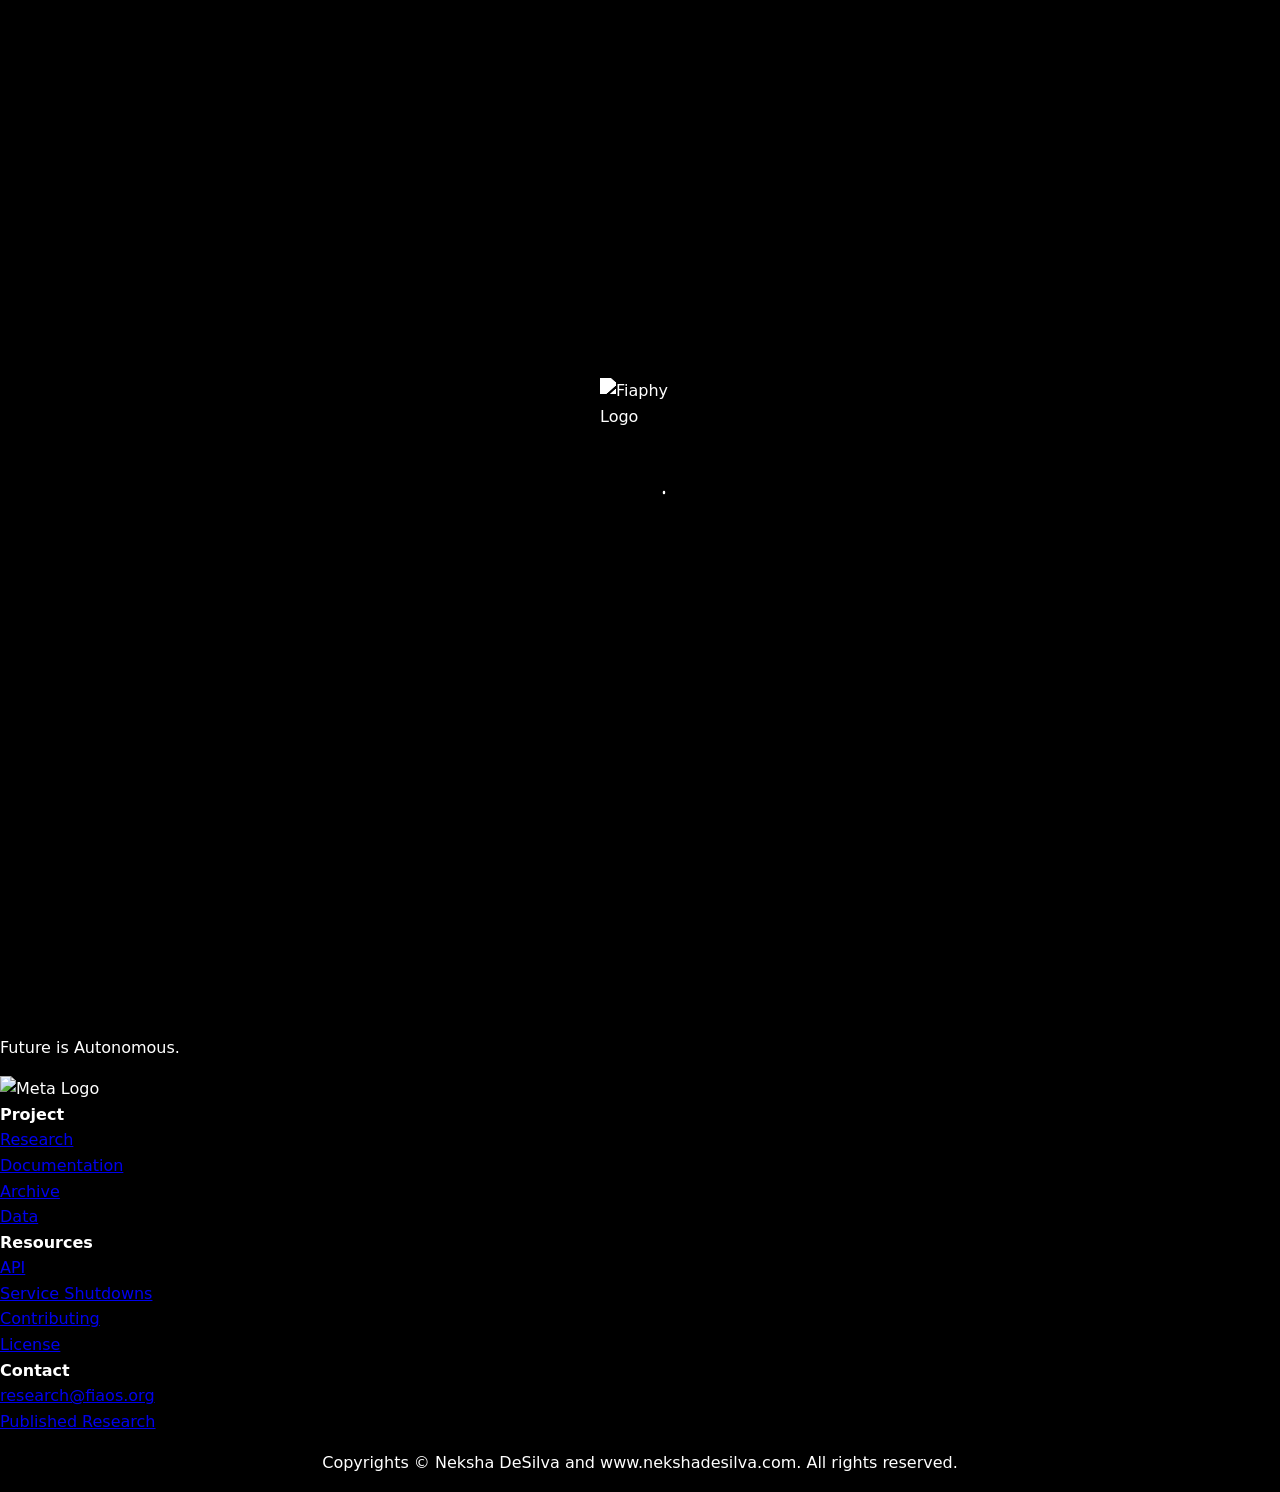
==== data/index.html @ 1c4a2bf8 "updated" ====
<!DOCTYPE html>
<html lang="en">
<head>
    <meta charset="UTF-8">
    <meta name="viewport" content="width=device-width, initial-scale=1.0">
    <title>Datasets - Fiaphy Environmental Monitoring Data</title>
    <meta name="description" content="High-quality environmental monitoring datasets from around the world. Real-time sensor data collection for scientific research and education.">
    <meta name="keywords" content="environmental data, sensor data, climate monitoring, scientific datasets, IoT data collection">
    <meta name="author" content="Neksha DeSilva">
    <link rel="preconnect" href="https://fonts.googleapis.com">
    <link rel="preconnect" href="https://fonts.gstatic.com" crossorigin>
    <link href="https://fonts.googleapis.com/css2?family=Inter:wght@300;400;500;600;700&display=swap" rel="stylesheet">
    <link rel="stylesheet" href="https://cdn.jsdelivr.net/npm/bootstrap-icons@1.11.1/font/bootstrap-icons.css">
    <link rel="stylesheet" href="https://fiaos.org/assets/styles/global.css">
    <link rel="icon" type="image/png" href="https://fiaos.org/assets/media/umbrella-logo-clean.png">
    <style>
        *, *::before, *::after { box-sizing: border-box; margin: 0; padding: 0; }
        html { font-size: 16px; }
        body { font-family: 'Inter', system-ui, -apple-system, sans-serif; background: #000000; color: #ffffff; line-height: 1.6; }
        
        /* Loading Screen */
        .loading-screen { position: fixed; top: 0; left: 0; width: 100%; height: 100vh; background: #000000; display: flex; flex-direction: column; align-items: center; justify-content: center; gap: 2rem; z-index: 9999; }
        .loading-logo { width: 80px; height: auto; filter: brightness(0) invert(1); }
        .spinner { position: relative; width: 60px; height: 60px; }
        .spinner:before { content: ""; display: block; padding-top: 100%; }
        .circular { animation: rotate 1s linear infinite; height: 100%; width: 100%; position: absolute; top: 0; bottom: 0; left: 0; right: 0; margin: auto; }
        .path { stroke: #ffffff; stroke-dasharray: 1, 200; stroke-dashoffset: 0; animation: dash 1.5s ease-in-out infinite; stroke-linecap: round; }
        @keyframes rotate { 100% { transform: rotate(360deg); } }
        @keyframes dash { 0% { stroke-dasharray: 1, 200; stroke-dashoffset: 0; } 50% { stroke-dasharray: 89, 200; stroke-dashoffset: -35px; } 100% { stroke-dasharray: 89, 200; stroke-dashoffset: -124px; } }
        
        /* Page Container */
        .page { min-height: 100vh; display: flex; flex-direction: column; }
        .page.hidden { display: none; }
        
        /* Main Content */
        .main-content { flex: 1; max-width: 1400px; width: 100%; margin: 0 auto; padding: 3rem 1.5rem; }
        .page-header { margin-bottom: 3rem; }
        .page-title { font-size: 2.5rem; font-weight: 300; margin-bottom: 0.5rem; letter-spacing: -0.03em; }
        .page-subtitle { font-size: 1rem; color: #888888; line-height: 1.6; }
        
        /* Statistics */
        .stats-grid { display: grid; grid-template-columns: repeat(auto-fit, minmax(160px, 1fr)); gap: 1rem; margin-bottom: 2rem; }
        .stat-card { background: #111111; padding: 1.5rem; border-radius: 8px; }
        .stat-label { font-size: 0.8rem; color: #888888; margin-bottom: 0.75rem; font-weight: 500; }
        .stat-value { font-size: 1.75rem; font-weight: 300; letter-spacing: -0.02em; }
        
        /* Filters */
        .filters { display: flex; flex-wrap: wrap; gap: 1rem; margin-bottom: 2rem; padding: 1.5rem; background: #111111; border-radius: 8px; }
        .filter-group { display: flex; flex-direction: column; gap: 0.5rem; flex: 1; min-width: 180px; }
        .filter-label { font-size: 0.85rem; font-weight: 500; color: #888888; }
        .filter-select, .filter-input { background: #000000; border: 1px solid #333333; color: #ffffff; padding: 0.75rem; border-radius: 6px; font-size: 0.875rem; font-family: 'Inter', sans-serif; }
        .filter-select:focus, .filter-input:focus { outline: none; border-color: #555555; }
        .filter-button { background: #ffffff; color: #000000; border: none; padding: 0.75rem 1.5rem; border-radius: 6px; font-weight: 600; cursor: pointer; }
        .filter-button:hover { background: #e0e0e0; }
        
        /* Location Groups */
        .location-groups { display: flex; flex-direction: column; gap: 1.5rem; }
        .location-group { background: #111111; border-radius: 8px; padding: 1.5rem; }
        .location-header { display: flex; align-items: center; justify-content: space-between; margin-bottom: 1.5rem; cursor: pointer; user-select: none; }
        .location-info { flex: 1; }
        .location-title { font-size: 1.1rem; font-weight: 500; display: flex; align-items: center; gap: 0.75rem; margin-bottom: 0.5rem; }
        .location-meta { display: flex; gap: 2rem; font-size: 0.875rem; color: #888888; flex-wrap: wrap; }
        .location-toggle { font-size: 1.25rem; transition: transform 0.3s; flex-shrink: 0; }
        .location-toggle.open { transform: rotate(180deg); }
        
        /* Data Table */
        .data-table-container { overflow: auto; display: none; max-height: 500px; }
        .data-table-container.open { display: block; }
        .data-table { width: 100%; border-collapse: collapse; font-size: 0.85rem; }
        .data-table th { text-align: left; padding: 0.75rem; background: #000000; color: #888888; font-weight: 500; border-bottom: 1px solid #222222; white-space: nowrap; }
        .data-table td { padding: 0.75rem; border-top: 1px solid #1a1a1a; }
        .data-table tr:hover { background: #0a0a0a; }
        .data-table td.highlight { color: #ffcc00; font-weight: 500; }
        
        /* Device Badge */
        .device-badge { display: inline-block; background: #222222; padding: 0.35rem 0.75rem; border-radius: 4px; cursor: help; font-size: 0.8rem; }
        
        /* Empty State */
        .empty-state { display: flex; flex-direction: column; align-items: center; justify-content: center; min-height: 300px; text-align: center; gap: 1rem; color: #888888; }
        .empty-state i { font-size: 3rem; }
        
        /* Footer Override */
        .site-footer { margin-top: auto; }
        
        @media (max-width: 768px) {
            .page-title { font-size: 2rem; }
            .stats-grid { grid-template-columns: repeat(2, 1fr); }
            .filters { flex-direction: column; }
            .location-meta { flex-direction: column; gap: 0.5rem; }
            .data-table { font-size: 0.75rem; }
            .data-table th, .data-table td { padding: 0.5rem; }
        }
    </style>
</head>
<body>
    <!-- Loading Screen -->
    <div id="loadingScreen" class="loading-screen">
        <img src="https://fiaos.org/assets/media/umbrella-logo-clean.png" alt="Fiaphy Logo" class="loading-logo">
        <div class="spinner">
            <svg class="circular" viewBox="25 25 50 50">
                <circle class="path" cx="50" cy="50" r="20" fill="none" stroke-width="2" stroke-miterlimit="10"/>
            </svg>
        </div>
    </div>

    <!-- Main Page -->
    <div id="page" class="page hidden">
        <!-- Header -->
        <header class="site-header">
            <div class="header-container">
                <div class="header-brand">
                    <img src="https://fiaos.org/assets/media/umbrella-logo-clean.png" alt="Logo" class="brand-logo">
                    <div class="brand-text">
                        <h1 class="brand-title">Cloud Connections</h1>
                        <p class="brand-subtitle">Developers</p>
                    </div>
                </div>
                <nav class="main-nav">
                    <a href="/" class="nav-link">Cloud Home</a>
                    <a href="/fiaphy/" class="nav-link">Dashboard</a>
                    <a href="/data/" class="nav-link active">Datasets</a>
                    <a href="https://fiaos.org/" class="nav-link">FiaOS.org</a>
                </nav>
                <button id="mobileMenuBtn" class="mobile-menu-btn" aria-label="Menu">
                    <i class="bi bi-list"></i>
                </button>
            </div>
        </header>

        <!-- Main Content -->
        <main class="main-content">
            <!-- Page Header -->
            <div class="page-header">
                <h2 class="page-title">Datasets</h2>
                <p class="page-subtitle">High-quality data sets from all around the earth. Made in small homes, small rooms, or even small bottles. To massive industries using this technology to make environmental monitoring more accessible for everyone.</p>
            </div>

            <!-- Statistics -->
            <div class="stats-grid">
                <div class="stat-card">
                    <div class="stat-label">Total Records</div>
                    <div class="stat-value" id="totalRecords">--</div>
                </div>
                <div class="stat-card">
                    <div class="stat-label">Unique Locations</div>
                    <div class="stat-value" id="uniqueLocations">--</div>
                </div>
                <div class="stat-card">
                    <div class="stat-label">Countries</div>
                    <div class="stat-value" id="uniqueCountries">--</div>
                </div>
                <div class="stat-card">
                    <div class="stat-label">Last Update</div>
                    <div class="stat-value" id="lastUpdate" style="font-size: 0.875rem;">--</div>
                </div>
                <div class="stat-card">
                    <div class="stat-label">First Data</div>
                    <div class="stat-value" id="firstData" style="font-size: 0.875rem;">--</div>
                </div>
            </div>

            <!-- Filters -->
            <div class="filters">
                <div class="filter-group">
                    <label class="filter-label">Country</label>
                    <select class="filter-select" id="filterCountry">
                        <option value="">All Countries</option>
                    </select>
                </div>
                <div class="filter-group">
                    <label class="filter-label">Date From</label>
                    <input type="date" class="filter-input" id="filterDateFrom">
                </div>
                <div class="filter-group">
                    <label class="filter-label">Date To</label>
                    <input type="date" class="filter-input" id="filterDateTo">
                </div>
                <div class="filter-group" style="justify-content: flex-end;">
                    <button class="filter-button" id="applyFilters">Apply Filters</button>
                </div>
            </div>

            <!-- Location Groups -->
            <div id="locationGroups" class="location-groups">
                <!-- Dynamically populated -->
            </div>

            <!-- Empty State -->
            <div id="emptyState" class="empty-state hidden">
                <i class="bi bi-database"></i>
                <h3>No Data Available</h3>
                <p>Environmental monitoring data will appear here once devices start uploading</p>
            </div>
        </main>

        <!-- Footer -->
        <footer class="site-footer">
            <div class="footer-container">
                <div class="footer-section">
                    <br>
                    <span style="font-weight: 400;">Future is Autonomous.</span>
                    <div class="footer-logo" style="margin-top: 1rem;">
                        <img src="https://fiaos.org/assets/media/logo-satur.png" alt="Meta Logo">
                    </div>
                </div>
                <div class="footer-section">
                    <h4>Project</h4>
                    <ul>
                        <li><a href="https://fiaos.org/research/">Research</a></li>
                        <li><a href="https://fiaos.org/docs/">Documentation</a></li>
                        <li><a href="https://fiaos.org/archive">Archive</a></li>
                        <li><a href="https://fiaos.org/data">Data</a></li>
                    </ul>
                </div>
                <div class="footer-section">
                    <h4>Resources</h4>
                    <ul>
                        <li><a href="https://fiaos.org/api/">API</a></li>
                        <li><a href="https://fiaos.org/docs/development-updates-and-networks/">Service Shutdowns</a></li>
                        <li><a href="https://fiaos.org/docs/contributing.html">Contributing</a></li>
                        <li><a href="https://fiaos.org/docs/license">License</a></li>
                    </ul>
                </div>
                <div class="footer-section">
                    <h4>Contact</h4>
                    <ul>
                        <li><a href="mailto:research@fiaos.org">research@fiaos.org</a></li>
                        <li><a href="https://nekshadesilva.com/docs">Published Research</a></li>
                    </ul>
                </div>
            </div>
            <div class="footer-bottom" style="text-align: center; padding: 1rem;">
                <p>Copyrights © Neksha DeSilva and www.nekshadesilva.com. All rights reserved.</p>
            </div>
        </footer>
    </div>

    <script>
        // ==========================================
        // SUPABASE CONFIGURATION
        // ==========================================
   
        // ==========================================
        // GENERATE DEVICE NAME FROM IP
        // ==========================================
        function getDeviceName(ipAddress) {
            if (!ipAddress) return 'Unknown';
            
            if (!deviceNames[ipAddress]) {
                const deviceNumber = Object.keys(deviceNames).length + 1;
                const letters = 'ABCDEFGHIJKLMNOPQRSTUVWXYZ';
                deviceNames[ipAddress] = letters[deviceNumber - 1];
            }
            
            return deviceNames[ipAddress];
        }

        // ==========================================
        // FORMAT TIME AGO
        // ==========================================
        function timeAgo(timestamp) {
            const date = new Date(timestamp);
            const now = new Date();
            const seconds = Math.floor((now - date) / 1000);
            
            if (seconds < 60) return 'just now';
            if (seconds < 3600) return Math.floor(seconds / 60) + ' min ago';
            if (seconds < 86400) return Math.floor(seconds / 3600) + ' hrs ago';
            if (seconds < 2592000) return Math.floor(seconds / 86400) + ' days ago';
            if (seconds < 31536000) return Math.floor(seconds / 2592000) + ' months ago';
            return Math.floor(seconds / 31536000) + ' years ago';
        }

        // ==========================================
        // FETCH ALL HISTORICAL DATA
        // ==========================================
        async function fetchHistoricalData() {
            try {
                const response = await fetch(
                    `${SUPABASE_URL}/rest/v1/${TABLE_NAME}?order=timestamp.desc&limit=10000`,
                    {
                        headers: {
                            'apikey': SUPABASE_KEY,
                            'Authorization': `Bearer ${SUPABASE_KEY}`,
                            'Content-Type': 'application/json'
                        }
                    }
                );

                if (!response.ok) throw new Error('Failed to fetch data');

                const data = await response.json();
                console.log(`Loaded ${data.length} historical records`);
                return data;

            } catch (error) {
                console.error('Error fetching data:', error);
                return [];
            }
        }

        // ==========================================
        // GROUP DATA BY GPS + COUNTRY
        // ==========================================
        function groupDataByLocation(data) {
            const groups = {};

            data.forEach(record => {
                let key;
                if (record.gps_latitude && record.gps_longitude) {
                    const lat = record.gps_latitude.toFixed(4);
                    const lng = record.gps_longitude.toFixed(4);
                    const country = record.country || 'Unknown';
                    key = `${lat},${lng}|${country}`;
                } else {
                    const country = record.country || 'Unknown';
                    key = `Unknown|${country}`;
                }

                if (!groups[key]) {
                    groups[key] = {
                        latitude: record.gps_latitude,
                        longitude: record.gps_longitude,
                        country: record.country || 'Unknown',
                        records: []
                    };
                }

                groups[key].records.push(record);
            });

            return groups;
        }

        // ==========================================
        // UPDATE STATISTICS
        // ==========================================
        function updateStatistics(data) {
            const totalRecords = data.length;
            const locations = new Set(data.map(r => `${r.gps_latitude},${r.gps_longitude}`).filter(l => l !== 'null,null'));
            const countries = new Set(data.map(r => r.country).filter(c => c));

            document.getElementById('totalRecords').textContent = totalRecords.toLocaleString();
            document.getElementById('uniqueLocations').textContent = locations.size || '0';
            document.getElementById('uniqueCountries').textContent = countries.size || '0';

            if (data.length > 0) {
                const sorted = [...data].sort((a, b) => new Date(b.timestamp) - new Date(a.timestamp));
                
                const newestTimestamp = sorted[0].timestamp;
                const oldestTimestamp = sorted[sorted.length - 1].timestamp;
                
                document.getElementById('lastUpdate').textContent = timeAgo(newestTimestamp);
                document.getElementById('firstData').textContent = 'From ' + timeAgo(oldestTimestamp);
            }
        }

        // ==========================================
        // POPULATE COUNTRY FILTER
        // ==========================================
        function populateCountryFilter(data) {
            const countries = [...new Set(data.map(r => r.country).filter(c => c))].sort();
            const select = document.getElementById('filterCountry');
            
            countries.forEach(country => {
                const option = document.createElement('option');
                option.value = country;
                option.textContent = country;
                select.appendChild(option);
            });
        }

        // ==========================================
        // RENDER LOCATION GROUPS
        // ==========================================
        function renderLocationGroups(groups) {
            const container = document.getElementById('locationGroups');
            const emptyState = document.getElementById('emptyState');
            container.innerHTML = '';

            const groupKeys = Object.keys(groups);

            if (groupKeys.length === 0) {
                emptyState.classList.remove('hidden');
                return;
            }

            emptyState.classList.add('hidden');

            groupKeys.forEach((key) => {
                const group = groups[key];
                const groupDiv = document.createElement('div');
                groupDiv.className = 'location-group';

                const header = document.createElement('div');
                header.className = 'location-header';
                
                const infoDiv = document.createElement('div');
                infoDiv.className = 'location-info';
                
                const titleSpan = document.createElement('div');
                titleSpan.className = 'location-title';
                titleSpan.innerHTML = `<i class="bi bi-geo-alt"></i> ${group.country}`;
                
                const metaSpan = document.createElement('div');
                metaSpan.className = 'location-meta';
                metaSpan.innerHTML = `
                    <span>${group.records.length} records</span>
                    <span>Latest: ${timeAgo(group.records[0].timestamp)}</span>
                `;
                
                infoDiv.appendChild(titleSpan);
                infoDiv.appendChild(metaSpan);

                const toggleDiv = document.createElement('div');
                toggleDiv.className = 'location-toggle';
                toggleDiv.textContent = '▼';

                header.appendChild(infoDiv);
                header.appendChild(toggleDiv);

                const tableContainer = document.createElement('div');
                tableContainer.className = 'data-table-container';
                
                const table = document.createElement('table');
                table.className = 'data-table';
                
                const thead = document.createElement('thead');
                thead.innerHTML = `
                    <tr>
                        <th>Timestamp</th>
                        <th>Temp (°C)</th>
                        <th>Humidity (%)</th>
                        <th>Pressure (hPa)</th>
                        <th class="highlight">Solar (W/m²)</th>
                        <th class="highlight">Heat Flux (W/m²)</th>
                        <th>ΔT (°C)</th>
                        <th>Device</th>
                    </tr>
                `;
                table.appendChild(thead);
                
                const tbody = document.createElement('tbody');
                group.records.slice(0, 50).forEach(record => {
                    const row = document.createElement('tr');
                    const deviceName = getDeviceName(record.ip_address);
                    const timestamp = new Date(record.timestamp).toLocaleString('en-US', { month: '2-digit', day: '2-digit', year: '2-digit', hour: '2-digit', minute: '2-digit', second: '2-digit', hour12: false });
                    row.innerHTML = `
                        <td>${timestamp}</td>
                        <td>${record.temperature.toFixed(1)}</td>
                        <td>${record.humidity.toFixed(0)}</td>
                        <td>${record.air_pressure.toFixed(1)}</td>
                        <td class="highlight">${record.solar_radiation.toFixed(0)}</td>
                        <td class="highlight">${record.heat_flux.toFixed(1)}</td>
                        <td>${record.delta_temperature.toFixed(2)}</td>
                        <td><span class="device-badge" title="IP: ${record.ip_address || 'N/A'}">Device ${deviceName}</span></td>
                    `;
                    tbody.appendChild(row);
                });
                table.appendChild(tbody);
                tableContainer.appendChild(table);
                
                if (group.records.length > 50) {
                    const moreInfo = document.createElement('p');
                    moreInfo.style.textAlign = 'center';
                    moreInfo.style.padding = '1rem';
                    moreInfo.style.color = '#888';
                    moreInfo.style.fontSize = '0.875rem';
                    moreInfo.textContent = `Showing 50 of ${group.records.length} records`;
                    tableContainer.appendChild(moreInfo);
                }

                header.addEventListener('click', () => {
                    tableContainer.classList.toggle('open');
                    toggleDiv.classList.toggle('open');
                });

                groupDiv.appendChild(header);
                groupDiv.appendChild(tableContainer);
                container.appendChild(groupDiv);
            });
        }

        // ==========================================
        // APPLY FILTERS
        // ==========================================
        function applyFilters() {
            const country = document.getElementById('filterCountry').value;
            const dateFrom = document.getElementById('filterDateFrom').value;
            const dateTo = document.getElementById('filterDateTo').value;

            filteredData = allData.filter(record => {
                if (country && record.country !== country) return false;
                
                if (dateFrom) {
                    const recordDate = new Date(record.timestamp);
                    const filterDate = new Date(dateFrom);
                    if (recordDate < filterDate) return false;
                }
                
                if (dateTo) {
                    const recordDate = new Date(record.timestamp);
                    const filterDate = new Date(dateTo);
                    filterDate.setHours(23, 59, 59, 999);
                    if (recordDate > filterDate) return false;
                }
                
                return true;
            });

            groupedData = groupDataByLocation(filteredData);
            updateStatistics(filteredData);
            renderLocationGroups(groupedData);
        }

        // ==========================================
        // INITIALIZATION
        // ==========================================
        async function init() {
            console.log('Initializing datasets page...');

            allData = await fetchHistoricalData();
            filteredData = allData;

            groupedData = groupDataByLocation(filteredData);
            updateStatistics(filteredData);
            populateCountryFilter(allData);
            renderLocationGroups(groupedData);

            document.getElementById('loadingScreen').style.display = 'none';
            document.getElementById('page').classList.remove('hidden');

            console.log('Datasets page loaded');
        }

        document.getElementById('applyFilters').addEventListener('click', applyFilters);

        if (document.readyState === 'loading') {
            document.addEventListener('DOMContentLoaded', init);
        } else {
            init();
        }
    </script>
</body>
</html>

    <link rel="preconnect" href="https://fonts.googleapis.com">
    <link rel="preconnect" href="https://fonts.gstatic.com" crossorigin>
    <link href="https://fonts.googleapis.com/css2?family=Inter:wght@300;400;500;600;700&display=swap" rel="stylesheet">
    <link rel="stylesheet" href="https://cdn.jsdelivr.net/npm/bootstrap-icons@1.11.1/font/bootstrap-icons.css">
    <link rel="icon" type="image/png" href="https://fiaos.org/assets/media/umbrella-logo-clean.png">
    <style>
        *, *::before, *::after { box-sizing: border-box; margin: 0; padding: 0; }
        html { font-size: 16px; }
        body { font-family:system-ui, -apple-system, BlinkMacSystemFont, 'Segoe UI', Roboto, Oxygen, Ubuntu, Cantarell, 'Open Sans', 'Helvetica Neue', sans-serif; background: #000000; color: #ffffff; line-height: 1.6; }
        
        /* Loading Screen */
        .loading-screen { position: fixed; top: 0; left: 0; width: 100%; height: 100vh; background: #000000; display: flex; flex-direction: column; align-items: center; justify-content: center; gap: 2rem; z-index: 9999; }
        .loading-logo { width: 80px; height: auto; filter: brightness(0) invert(1); }
        .spinner { position: relative; width: 60px; height: 60px; }
        .spinner:before { content: ""; display: block; padding-top: 100%; }
        .circular { animation: rotate 1s linear infinite; height: 100%; width: 100%; position: absolute; top: 0; bottom: 0; left: 0; right: 0; margin: auto; }
        .path { stroke: #ffffff; stroke-dasharray: 1, 200; stroke-dashoffset: 0; animation: dash 1.5s ease-in-out infinite; stroke-linecap: round; }
        @keyframes rotate { 100% { transform: rotate(360deg); } }
        @keyframes dash { 0% { stroke-dasharray: 1, 200; stroke-dashoffset: 0; } 50% { stroke-dasharray: 89, 200; stroke-dashoffset: -35px; } 100% { stroke-dasharray: 89, 200; stroke-dashoffset: -124px; } }
        
        /* Page Container */
        .page { min-height: 100vh; display: flex; flex-direction: column; opacity: 1; transition: opacity 0.3s ease; }
        .page.hidden { display: none; }
        
        /* Header */
        .header { background: #000000; padding: 1rem 0; border-bottom: 1px solid #111111; }
        .header-content { max-width: 1400px; margin: 0 auto; padding: 0 1.5rem; display: flex; align-items: center; justify-content: space-between; }
        .header-brand { display: flex; align-items: center; gap: 0.75rem; }
        .brand-logo { width: 5rem; height: auto; filter: brightness(0) invert(1); }
        .brand-title { font-size: 1.25rem; font-weight: 600; letter-spacing: -0.02em; }
        .nav-back { display: flex; align-items: center; gap: 0.5rem; padding: 0.5rem 1rem; background: #111111; border-radius: 8px; color: #ffffff; text-decoration: none; font-size: 0.875rem; transition: background 0.2s; }
        .nav-back:hover { background: #1a1a1a; }
        
        /* Main Content */
        .main-content { flex: 1; max-width: 1400px; width: 100%; margin: 0 auto; padding: 3rem 1.5rem; }
        .page-header { margin-bottom: 3rem; }
        .page-title { font-size: 2.5rem; font-weight: 300; margin-bottom: 0.5rem; letter-spacing: -0.03em; }
        .page-subtitle { font-size: 1rem; color: #888888; }
        
        /* Filters */
        .filters { display: flex; flex-wrap: wrap; gap: 1rem; margin-bottom: 2rem; padding: 1.5rem; background: #111111; border-radius: 12px; }
        .filter-group { display: flex; flex-direction: column; gap: 0.5rem; flex: 1; min-width: 200px; }
        .filter-label { font-size: 0.875rem; font-weight: 500; color: #888888; }
        .filter-select, .filter-input { background: #000000; border: 1px solid #333333; color: #ffffff; padding: 0.75rem; border-radius: 8px; font-size: 0.875rem; font-family: 'Inter', sans-serif; }
        .filter-select:focus, .filter-input:focus { outline: none; border-color: #555555; }
        .filter-button { background: #ffffff; color: #000000; border: none; padding: 0.75rem 1.5rem; border-radius: 8px; font-weight: 600; cursor: pointer; transition: background 0.2s; }
        .filter-button:hover { background: #e0e0e0; }
        
        /* Stats Cards */
        .stats-grid { display: grid; grid-template-columns: repeat(auto-fit, minmax(200px, 1fr)); gap: 1rem; margin-bottom: 3rem; }
        .stat-card { background: #111111; padding: 1.5rem; border-radius: 12px; }
        .stat-label { font-size: 0.875rem; color: #888888; margin-bottom: 0.5rem; }
        .stat-value { font-size: 2rem; font-weight: 300; letter-spacing: -0.02em; }
        
        /* Location Groups */
        .location-groups { display: flex; flex-direction: column; gap: 2rem; }
        .location-group { background: #111111; border-radius: 12px; padding: 1.5rem; }
        .location-header { display: flex; align-items: center; justify-content: space-between; margin-bottom: 1.5rem; cursor: pointer; }
        .location-title { font-size: 1.25rem; font-weight: 600; }
        .location-meta { display: flex; gap: 1rem; font-size: 0.875rem; color: #888888; }
        .location-toggle { font-size: 1.5rem; transition: transform 0.3s; }
        .location-toggle.open { transform: rotate(180deg); }
        
        /* Data Table */
        .data-table-container { overflow-x: auto; display: none; }
        .data-table-container.open { display: block; }
        .data-table { width: 100%; border-collapse: collapse; }
        .data-table th { text-align: left; padding: 0.75rem; background: #000000; color: #888888; font-size: 0.875rem; font-weight: 500; }
        .data-table td { padding: 0.75rem; border-top: 1px solid #1a1a1a; font-size: 0.875rem; }
        .data-table tr:hover { background: #0a0a0a; }
        
        /* Empty State */
        .empty-state { display: flex; flex-direction: column; align-items: center; justify-content: center; min-height: 300px; text-align: center; gap: 1rem; color: #888888; }
        .empty-state i { font-size: 3rem; }
        
        /* Footer */
        .footer { background: #000000; padding: 2rem 0; margin-top: auto; border-top: 1px solid #111111; }
        .footer-content { max-width: 1400px; margin: 0 auto; padding: 0 1.5rem; text-align: center; }
        .footer-text { font-size: 0.875rem; color: #666666; }
        
        @media (max-width: 768px) {
            .page-title { font-size: 2rem; }
            .stats-grid { grid-template-columns: 1fr; }
            .filters { flex-direction: column; }
        }
    </style>
</head>
<body>
    <!-- Loading Screen -->
    <div id="loadingScreen" class="loading-screen">
        <img src="https://fiaos.org/assets/media/umbrella-logo-clean.png" alt="Fiaphy Logo" class="loading-logo">
        <div class="spinner">
            <svg class="circular" viewBox="25 25 50 50">
                <circle class="path" cx="50" cy="50" r="20" fill="none" stroke-width="2" stroke-miterlimit="10"/>
            </svg>
        </div>
    </div>

    <!-- Main Page -->
    <div id="page" class="page hidden">
        <!-- Header -->
        <header class="header">
            <div class="header-content">
                <div class="header-brand">
                    <img src="https://fiaos.org/assets/media/umbrella-logo-clean.png" alt="Logo" class="brand-logo">
                    <h1 class="brand-title">Datasets</h1>
                </div>
                <a href="../fiaphy/" class="nav-back">
                    <i class="bi bi-arrow-left"></i>
                    Back to Dashboard
                </a>
            </div>
        </header>

        <!-- Main Content -->
        <main class="main-content">
            <!-- Page Header -->
            <div class="page-header">
                <h2 class="page-title">Datasets</h2>
                <p class="page-subtitle">Real-time sensor data from connected IoT devices. Ready for AI training, big data analytics, and machine learning applications.</p>
            </div>

            <!-- Statistics -->
            <div class="stats-grid">
                <div class="stat-card">
                    <div class="stat-label">Total Records</div>
                    <div class="stat-value" id="totalRecords">--</div>
                </div>
                <div class="stat-card">
                    <div class="stat-label">Unique Locations</div>
                    <div class="stat-value" id="uniqueLocations">--</div>
                </div>
                <div class="stat-card">
                    <div class="stat-label">Countries</div>
                    <div class="stat-value" id="uniqueCountries">--</div>
                </div>
                <div class="stat-card">
                    <div class="stat-label">Date Range</div>
                    <div class="stat-value" id="dateRange" style="font-size: 0.875rem;">--</div>
                </div>
            </div>

            <!-- Filters -->
            <div class="filters">
                <div class="filter-group">
                    <label class="filter-label">Country</label>
                    <select class="filter-select" id="filterCountry">
                        <option value="">All Countries</option>
                    </select>
                </div>
                <div class="filter-group">
                    <label class="filter-label">Date From</label>
                    <input type="date" class="filter-input" id="filterDateFrom">
                </div>
                <div class="filter-group">
                    <label class="filter-label">Date To</label>
                    <input type="date" class="filter-input" id="filterDateTo">
                </div>
                <div class="filter-group" style="justify-content: flex-end;">
                    <button class="filter-button" id="applyFilters">Apply Filters</button>
                </div>
            </div>

            <!-- Location Groups -->
            <div id="locationGroups" class="location-groups">
                <!-- Dynamically populated -->
            </div>

            <!-- Empty State -->
            <div id="emptyState" class="empty-state hidden">
                <i class="bi bi-database"></i>
                <h3>No Data Available</h3>
                <p>Historical data will appear here once devices start uploading</p>
            </div>
        </main>

        <!-- Footer -->
        <footer class="footer">
            <div class="footer-content">
                <p class="footer-text">Copyrights © Neksha DeSilva and www.nekshadesilva.com. All rights reserved.</p>
            </div>
        </footer>
    </div>

    <script>
        // ==========================================
        // SUPABASE CONFIGURATION
        // ==========================================
        const SUPABASE_URL = 'https://uopikbgoyrmtknbomvgo.supabase.co';
        const SUPABASE_KEY = 'eyJhbGciOiJIUzI1NiIsInR5cCI6IkpXVCJ9.eyJpc3MiOiJzdXBhYmFzZSIsInJlZiI6InVvcGlrYmdveXJtdGtuYm9tdmdvIiwicm9sZSI6ImFub24iLCJpYXQiOjE3NjUzNzY5NDAsImV4cCI6MjA4MDk1Mjk0MH0.k-UqQrCkAmyPqE_kNO0xLe564lm55hpDlFTPpTsYOr4';
        const TABLE_NAME = 'sensor_data';

        // ==========================================
        // STATE
        // ==========================================
        let allData = [];
        let filteredData = [];
        let groupedData = {};

        // ==========================================
        // FETCH ALL HISTORICAL DATA
        // ==========================================
        async function fetchHistoricalData() {
            try {
                const response = await fetch(
                    `${SUPABASE_URL}/rest/v1/${TABLE_NAME}?order=timestamp.desc&limit=10000`,
                    {
                        headers: {
                            'apikey': SUPABASE_KEY,
                            'Authorization': `Bearer ${SUPABASE_KEY}`,
                            'Content-Type': 'application/json'
                        }
                    }
                );

                if (!response.ok) throw new Error('Failed to fetch data');

                const data = await response.json();
                console.log(`Loaded ${data.length} historical records`);
                return data;

            } catch (error) {
                console.error('Error fetching data:', error);
                return [];
            }
        }

        // ==========================================
        // GROUP DATA BY GPS + COUNTRY
        // ==========================================
        function groupDataByLocation(data) {
            const groups = {};

            data.forEach(record => {
                // Create location key
                const lat = record.gps_latitude ? record.gps_latitude.toFixed(4) : 'unknown';
                const lng = record.gps_longitude ? record.gps_longitude.toFixed(4) : 'unknown';
                const country = record.country || 'Unknown';
                const key = `${lat},${lng}|${country}`;

                if (!groups[key]) {
                    groups[key] = {
                        latitude: record.gps_latitude,
                        longitude: record.gps_longitude,
                        country: country,
                        records: []
                    };
                }

                groups[key].records.push(record);
            });

            return groups;
        }

        // ==========================================
        // UPDATE STATISTICS
        // ==========================================
        function updateStatistics(data) {
            const totalRecords = data.length;
            const locations = new Set(data.map(r => `${r.gps_latitude},${r.gps_longitude}`));
            const countries = new Set(data.map(r => r.country).filter(c => c));

            document.getElementById('totalRecords').textContent = totalRecords.toLocaleString();
            document.getElementById('uniqueLocations').textContent = locations.size;
            document.getElementById('uniqueCountries').textContent = countries.size;

            if (data.length > 0) {
                const timestamps = data.map(r => new Date(r.timestamp));
                const oldest = new Date(Math.min(...timestamps));
                const newest = new Date(Math.max(...timestamps));
                document.getElementById('dateRange').textContent = 
                    `${oldest.toLocaleDateString()} - ${newest.toLocaleDateString()}`;
            }
        }

        // ==========================================
        // POPULATE COUNTRY FILTER
        // ==========================================
        function populateCountryFilter(data) {
            const countries = [...new Set(data.map(r => r.country).filter(c => c))].sort();
            const select = document.getElementById('filterCountry');
            
            countries.forEach(country => {
                const option = document.createElement('option');
                option.value = country;
                option.textContent = country;
                select.appendChild(option);
            });
        }

        // ==========================================
        // RENDER LOCATION GROUPS
        // ==========================================
        function renderLocationGroups(groups) {
            const container = document.getElementById('locationGroups');
            const emptyState = document.getElementById('emptyState');
            container.innerHTML = '';

            const groupKeys = Object.keys(groups);

            if (groupKeys.length === 0) {
                emptyState.classList.remove('hidden');
                return;
            }

            emptyState.classList.add('hidden');

            groupKeys.forEach((key, index) => {
                const group = groups[key];
                const groupDiv = document.createElement('div');
                groupDiv.className = 'location-group';

                const header = document.createElement('div');
                header.className = 'location-header';
                header.innerHTML = `
                    <div>
                        <div class="location-title">
                            <i class="bi bi-geo-alt"></i> 
                            ${group.country} ${group.latitude && group.longitude ? 
                                `(${group.latitude.toFixed(4)}, ${group.longitude.toFixed(4)})` : 
                                '(Unknown Location)'}
                        </div>
                        <div class="location-meta">
                            <span><i class="bi bi-graph-up"></i> ${group.records.length} records</span>
                            <span><i class="bi bi-clock"></i> Latest: ${new Date(group.records[0].timestamp).toLocaleString()}</span>
                        </div>
                    </div>
                    <div class="location-toggle">▼</div>
                `;

                const tableContainer = document.createElement('div');
                tableContainer.className = 'data-table-container';
                tableContainer.innerHTML = `
                    <table class="data-table">
                        <thead>
                            <tr>
                                <th>Timestamp</th>
                                <th>Temp (°C)</th>
                                <th>Humidity (%)</th>
                                <th>Pressure (hPa)</th>
                                <th>Solar (W/m²)</th>
                                <th>Heat Flux (W/m²)</th>
                                <th>ΔT (°C)</th>
                                <th>IP Address</th>
                            </tr>
                        </thead>
                        <tbody>
                            ${group.records.slice(0, 50).map(record => `
                                <tr>
                                    <td>${new Date(record.timestamp).toLocaleString()}</td>
                                    <td>${record.temperature.toFixed(1)}</td>
                                    <td>${record.humidity.toFixed(0)}</td>
                                    <td>${record.air_pressure.toFixed(1)}</td>
                                    <td>${record.solar_radiation.toFixed(0)}</td>
                                    <td>${record.heat_flux.toFixed(1)}</td>
                                    <td>${record.delta_temperature.toFixed(2)}</td>
                                    <td>${record.ip_address || 'N/A'}</td>
                                </tr>
                            `).join('')}
                        </tbody>
                    </table>
                    ${group.records.length > 50 ? `<p style="text-align:center;padding:1rem;color:#888;">Showing 50 of ${group.records.length} records</p>` : ''}
                `;

                header.addEventListener('click', () => {
                    const toggle = header.querySelector('.location-toggle');
                    tableContainer.classList.toggle('open');
                    toggle.classList.toggle('open');
                });

                groupDiv.appendChild(header);
                groupDiv.appendChild(tableContainer);
                container.appendChild(groupDiv);
            });
        }

        // ==========================================
        // APPLY FILTERS
        // ==========================================
        function applyFilters() {
            const country = document.getElementById('filterCountry').value;
            const dateFrom = document.getElementById('filterDateFrom').value;
            const dateTo = document.getElementById('filterDateTo').value;

            filteredData = allData.filter(record => {
                if (country && record.country !== country) return false;
                
                if (dateFrom) {
                    const recordDate = new Date(record.timestamp);
                    const filterDate = new Date(dateFrom);
                    if (recordDate < filterDate) return false;
                }
                
                if (dateTo) {
                    const recordDate = new Date(record.timestamp);
                    const filterDate = new Date(dateTo);
                    filterDate.setHours(23, 59, 59, 999);
                    if (recordDate > filterDate) return false;
                }
                
                return true;
            });

            groupedData = groupDataByLocation(filteredData);
            updateStatistics(filteredData);
            renderLocationGroups(groupedData);
        }

        // ==========================================
        // INITIALIZATION
        // ==========================================
        async function init() {
            console.log('Initializing datasets page...');

            // Fetch data
            allData = await fetchHistoricalData();
            filteredData = allData;

            // Populate UI
            groupedData = groupDataByLocation(filteredData);
            updateStatistics(filteredData);
            populateCountryFilter(allData);
            renderLocationGroups(groupedData);

            // Hide loading screen
            document.getElementById('loadingScreen').style.display = 'none';
            document.getElementById('page').classList.remove('hidden');

            console.log('Datasets page loaded');
        }

        // Event listeners
        document.getElementById('applyFilters').addEventListener('click', applyFilters);

        // Start
        if (document.readyState === 'loading') {
            document.addEventListener('DOMContentLoaded', init);
        } else {
            init();
        }
    </script>
</body>
</html>
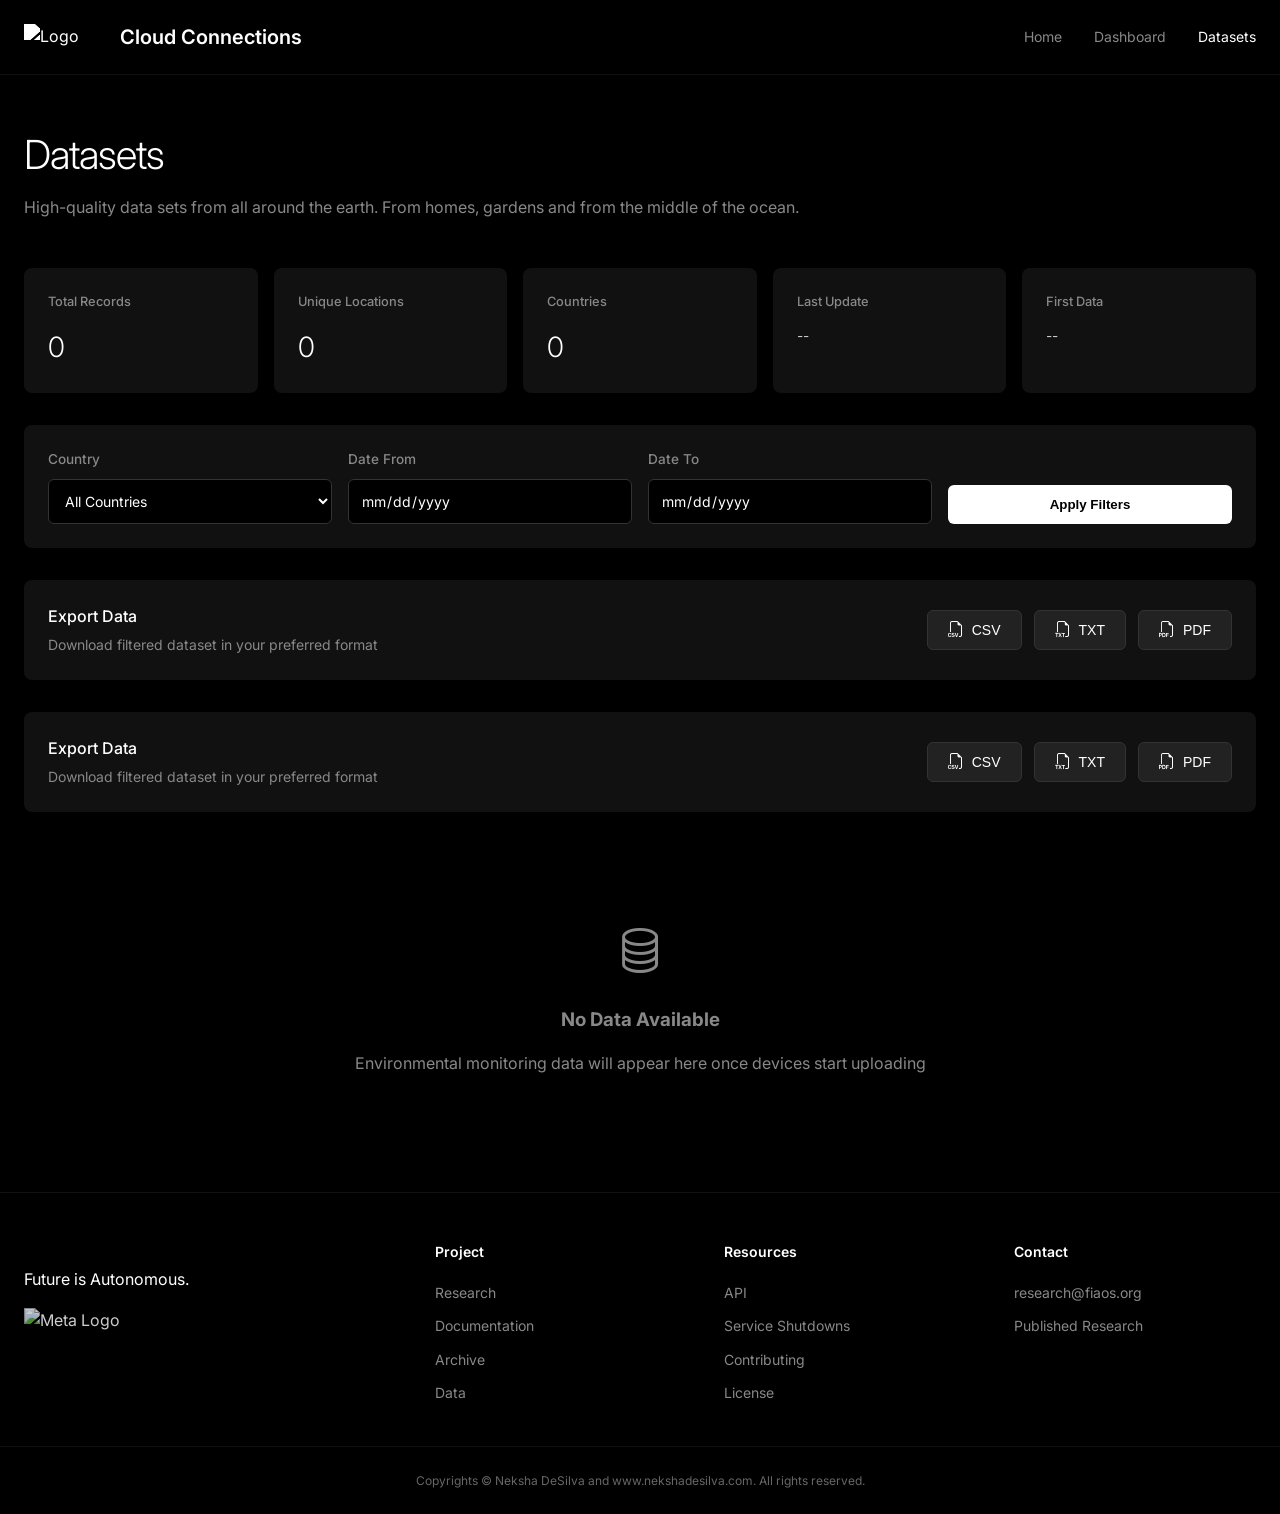
==== commit 6ddf06e7: "updated" ====
--- a/data/index.html
+++ b/data/index.html
@@ -1,4 +1,4 @@
-<!DOCTYPE html>
+﻿<!DOCTYPE html>
 <html lang="en">
 <head>
     <meta charset="UTF-8">
@@ -75,12 +75,52 @@
         /* Device Badge */
         .device-badge { display: inline-block; background: #222222; padding: 0.35rem 0.75rem; border-radius: 4px; cursor: help; font-size: 0.8rem; }
         
+        /* Download Section */
+        .download-section { background: #111111; padding: 1.5rem; border-radius: 8px; margin-bottom: 2rem; display: flex; align-items: center; justify-content: space-between; flex-wrap: wrap; gap: 1rem; }
+        .download-info { flex: 1; min-width: 200px; }
+        .download-title { font-size: 1rem; font-weight: 500; margin-bottom: 0.25rem; }
+        .download-subtitle { font-size: 0.875rem; color: #888888; }
+        .download-buttons { display: flex; gap: 0.75rem; flex-wrap: wrap; }
+        .download-btn { background: #222222; color: #ffffff; border: 1px solid #333333; padding: 0.625rem 1.25rem; border-radius: 6px; font-size: 0.875rem; font-weight: 500; cursor: pointer; display: flex; align-items: center; gap: 0.5rem; transition: all 0.2s; }
+        .download-btn:hover { background: #2a2a2a; border-color: #444444; }
+        .download-btn i { font-size: 1rem; }
+        
+        /* Download Section */
+        .download-section { background: #111111; padding: 1.5rem; border-radius: 8px; margin-bottom: 2rem; display: flex; align-items: center; justify-content: space-between; flex-wrap: wrap; gap: 1rem; }
+        .download-info { flex: 1; min-width: 200px; }
+        .download-title { font-size: 1rem; font-weight: 500; margin-bottom: 0.25rem; }
+        .download-subtitle { font-size: 0.875rem; color: #888888; }
+        .download-buttons { display: flex; gap: 0.75rem; flex-wrap: wrap; }
+        .download-btn { background: #222222; color: #ffffff; border: 1px solid #333333; padding: 0.625rem 1.25rem; border-radius: 6px; font-size: 0.875rem; font-weight: 500; cursor: pointer; display: flex; align-items: center; gap: 0.5rem; transition: all 0.2s; }
+        .download-btn:hover { background: #2a2a2a; border-color: #444444; }
+        .download-btn i { font-size: 1rem; }
+        
         /* Empty State */
         .empty-state { display: flex; flex-direction: column; align-items: center; justify-content: center; min-height: 300px; text-align: center; gap: 1rem; color: #888888; }
         .empty-state i { font-size: 3rem; }
         
-        /* Footer Override */
-        .site-footer { margin-top: auto; }
+        /* Header Styling */
+        .header { background: #000000; border-bottom: 1px solid #111111; }
+        .header-content { max-width: 1400px; margin: 0 auto; padding: 1.5rem 1.5rem; display: flex; align-items: center; justify-content: space-between; }
+        .header-brand { display: flex; align-items: center; gap: 1rem; }
+        .brand-logo { width: 5rem;  filter: brightness(0) invert(1); }
+        .brand-info { display: flex; flex-direction: column; }
+        .brand-title { font-size: 1.25rem; font-weight: 600; line-height: 1.2; margin: 0; }
+        .header-nav { display: flex; gap: 2rem; align-items: center; }
+        .header-nav a { color: #888888; text-decoration: none; font-size: 0.875rem; transition: color 0.2s; }
+        .header-nav a:hover, .header-nav a.active { color: #ffffff; }
+        
+        /* Footer Styling */
+        .footer { margin-top: auto; display: flex; flex-direction: column;background: #000000; border-top: 1px solid #111111; padding: 3rem 0 0; }
+        .footer-container {width: 100%; margin: 0 auto; padding: 0 1.5rem 2rem; display: grid; grid-template-columns: 1.5fr 1fr 1fr 1fr; gap: 3rem; }
+        .footer-section h4 { font-size: 0.875rem; font-weight: 600; margin-bottom: 1rem; color: #ffffff; }
+        .footer-section ul { list-style: none; }
+        .footer-section ul li { margin-bottom: 0.5rem; }
+        .footer-section ul li a { color: #888888; text-decoration: none; font-size: 0.875rem; transition: color 0.2s; }
+        .footer-section ul li a:hover { color: #ffffff; }
+        .footer-logo img { width: 120px; height: auto; filter: brightness(0.8); }
+        .footer-bottom { background: #000000; border-top: 1px solid #111111; padding: 1.5rem 0; text-align: center; }
+        .footer-bottom p { max-width: 1400px; margin: 0 auto; padding: 0 1.5rem; font-size: 0.75rem; color: #666666; }
         
         @media (max-width: 768px) {
             .page-title { font-size: 2rem; }
@@ -89,6 +129,8 @@
             .location-meta { flex-direction: column; gap: 0.5rem; }
             .data-table { font-size: 0.75rem; }
             .data-table th, .data-table td { padding: 0.5rem; }
+            .header-nav { display: none; }
+            .footer-container { grid-template-columns: 1fr; gap: 2rem; }
         }
     </style>
 </head>
@@ -106,24 +148,19 @@
     <!-- Main Page -->
     <div id="page" class="page hidden">
         <!-- Header -->
-        <header class="site-header">
-            <div class="header-container">
+        <header class="header">
+            <div class="header-content">
                 <div class="header-brand">
                     <img src="https://fiaos.org/assets/media/umbrella-logo-clean.png" alt="Logo" class="brand-logo">
-                    <div class="brand-text">
+                    <div class="brand-info">
                         <h1 class="brand-title">Cloud Connections</h1>
-                        <p class="brand-subtitle">Developers</p>
                     </div>
                 </div>
-                <nav class="main-nav">
-                    <a href="/" class="nav-link">Cloud Home</a>
-                    <a href="/fiaphy/" class="nav-link">Dashboard</a>
-                    <a href="/data/" class="nav-link active">Datasets</a>
-                    <a href="https://fiaos.org/" class="nav-link">FiaOS.org</a>
+                <nav class="header-nav">
+                    <a href="/">Home</a>
+                    <a href="/fiaphy/">Dashboard</a>
+                    <a href="/data/" class="active">Datasets</a>
                 </nav>
-                <button id="mobileMenuBtn" class="mobile-menu-btn" aria-label="Menu">
-                    <i class="bi bi-list"></i>
-                </button>
             </div>
         </header>
 
@@ -132,7 +169,7 @@
             <!-- Page Header -->
             <div class="page-header">
                 <h2 class="page-title">Datasets</h2>
-                <p class="page-subtitle">High-quality data sets from all around the earth. Made in small homes, small rooms, or even small bottles. To massive industries using this technology to make environmental monitoring more accessible for everyone.</p>
+                <p class="page-subtitle">High-quality data sets from all around the earth. From homes, gardens and from the middle of the ocean.</p>
             </div>
 
             <!-- Statistics -->
@@ -180,6 +217,50 @@
                 </div>
             </div>
 
+            <!-- Download Section -->
+            <div class="download-section">
+                <div class="download-info">
+                    <div class="download-title">Export Data</div>
+                    <div class="download-subtitle">Download filtered dataset in your preferred format</div>
+                </div>
+                <div class="download-buttons">
+                    <button class="download-btn" id="downloadCSV">
+                        <i class="bi bi-filetype-csv"></i>
+                        CSV
+                    </button>
+                    <button class="download-btn" id="downloadTXT">
+                        <i class="bi bi-filetype-txt"></i>
+                        TXT
+                    </button>
+                    <button class="download-btn" id="downloadPDF">
+                        <i class="bi bi-filetype-pdf"></i>
+                        PDF
+                    </button>
+                </div>
+            </div>
+
+            <!-- Download Section -->
+            <div class="download-section">
+                <div class="download-info">
+                    <div class="download-title">Export Data</div>
+                    <div class="download-subtitle">Download filtered dataset in your preferred format</div>
+                </div>
+                <div class="download-buttons">
+                    <button class="download-btn" id="downloadCSV">
+                        <i class="bi bi-filetype-csv"></i>
+                        CSV
+                    </button>
+                    <button class="download-btn" id="downloadTXT">
+                        <i class="bi bi-filetype-txt"></i>
+                        TXT
+                    </button>
+                    <button class="download-btn" id="downloadPDF">
+                        <i class="bi bi-filetype-pdf"></i>
+                        PDF
+                    </button>
+                </div>
+            </div>
+
             <!-- Location Groups -->
             <div id="locationGroups" class="location-groups">
                 <!-- Dynamically populated -->
@@ -194,7 +275,7 @@
         </main>
 
         <!-- Footer -->
-        <footer class="site-footer">
+        <footer class="footer">
             <div class="footer-container">
                 <div class="footer-section">
                     <br>
@@ -229,7 +310,7 @@
                     </ul>
                 </div>
             </div>
-            <div class="footer-bottom" style="text-align: center; padding: 1rem;">
+            <div class="footer-bottom">
                 <p>Copyrights © Neksha DeSilva and www.nekshadesilva.com. All rights reserved.</p>
             </div>
         </footer>
@@ -239,7 +320,18 @@
         // ==========================================
         // SUPABASE CONFIGURATION
         // ==========================================
-   
+        const SUPABASE_URL = 'https://uopikbgoyrmtknbomvgo.supabase.co';
+        const SUPABASE_KEY = 'eyJhbGciOiJIUzI1NiIsInR5cCI6IkpXVCJ9.eyJpc3MiOiJzdXBhYmFzZSIsInJlZiI6InVvcGlrYmdveXJtdGtuYm9tdmdvIiwicm9sZSI6ImFub24iLCJpYXQiOjE3NjUzNzY5NDAsImV4cCI6MjA4MDk1Mjk0MH0.k-UqQrCkAmyPqE_kNO0xLe564lm55hpDlFTPpTsYOr4';
+        const TABLE_NAME = 'sensor_data';
+
+        // ==========================================
+        // STATE
+        // ==========================================
+        let allData = [];
+        let filteredData = [];
+        let groupedData = {};
+        let deviceNames = {};
+
         // ==========================================
         // GENERATE DEVICE NAME FROM IP
         // ==========================================
@@ -414,7 +506,7 @@
 
                 const toggleDiv = document.createElement('div');
                 toggleDiv.className = 'location-toggle';
-                toggleDiv.textContent = '▼';
+                toggleDiv.innerHTML = '<i class="bi bi-chevron-down"></i>';
 
                 header.appendChild(infoDiv);
                 header.appendChild(toggleDiv);
@@ -429,12 +521,12 @@
                 thead.innerHTML = `
                     <tr>
                         <th>Timestamp</th>
-                        <th>Temp (°C)</th>
+                        <th>Temp (Â°C)</th>
                         <th>Humidity (%)</th>
                         <th>Pressure (hPa)</th>
-                        <th class="highlight">Solar (W/m²)</th>
-                        <th class="highlight">Heat Flux (W/m²)</th>
-                        <th>ΔT (°C)</th>
+                        <th class="highlight">Solar (W/mÂ²)</th>
+                        <th class="highlight">Heat Flux (W/mÂ²)</th>
+                        <th>Î”T (Â°C)</th>
                         <th>Device</th>
                     </tr>
                 `;
@@ -514,443 +606,159 @@
         }
 
         // ==========================================
-        // INITIALIZATION
-        // ==========================================
-        async function init() {
-            console.log('Initializing datasets page...');
-
-            allData = await fetchHistoricalData();
-            filteredData = allData;
-
-            groupedData = groupDataByLocation(filteredData);
-            updateStatistics(filteredData);
-            populateCountryFilter(allData);
-            renderLocationGroups(groupedData);
-
-            document.getElementById('loadingScreen').style.display = 'none';
-            document.getElementById('page').classList.remove('hidden');
-
-            console.log('Datasets page loaded');
-        }
-
-        document.getElementById('applyFilters').addEventListener('click', applyFilters);
-
-        if (document.readyState === 'loading') {
-            document.addEventListener('DOMContentLoaded', init);
-        } else {
-            init();
-        }
-    </script>
-</body>
-</html>
-
-    <link rel="preconnect" href="https://fonts.googleapis.com">
-    <link rel="preconnect" href="https://fonts.gstatic.com" crossorigin>
-    <link href="https://fonts.googleapis.com/css2?family=Inter:wght@300;400;500;600;700&display=swap" rel="stylesheet">
-    <link rel="stylesheet" href="https://cdn.jsdelivr.net/npm/bootstrap-icons@1.11.1/font/bootstrap-icons.css">
-    <link rel="icon" type="image/png" href="https://fiaos.org/assets/media/umbrella-logo-clean.png">
-    <style>
-        *, *::before, *::after { box-sizing: border-box; margin: 0; padding: 0; }
-        html { font-size: 16px; }
-        body { font-family:system-ui, -apple-system, BlinkMacSystemFont, 'Segoe UI', Roboto, Oxygen, Ubuntu, Cantarell, 'Open Sans', 'Helvetica Neue', sans-serif; background: #000000; color: #ffffff; line-height: 1.6; }
-        
-        /* Loading Screen */
-        .loading-screen { position: fixed; top: 0; left: 0; width: 100%; height: 100vh; background: #000000; display: flex; flex-direction: column; align-items: center; justify-content: center; gap: 2rem; z-index: 9999; }
-        .loading-logo { width: 80px; height: auto; filter: brightness(0) invert(1); }
-        .spinner { position: relative; width: 60px; height: 60px; }
-        .spinner:before { content: ""; display: block; padding-top: 100%; }
-        .circular { animation: rotate 1s linear infinite; height: 100%; width: 100%; position: absolute; top: 0; bottom: 0; left: 0; right: 0; margin: auto; }
-        .path { stroke: #ffffff; stroke-dasharray: 1, 200; stroke-dashoffset: 0; animation: dash 1.5s ease-in-out infinite; stroke-linecap: round; }
-        @keyframes rotate { 100% { transform: rotate(360deg); } }
-        @keyframes dash { 0% { stroke-dasharray: 1, 200; stroke-dashoffset: 0; } 50% { stroke-dasharray: 89, 200; stroke-dashoffset: -35px; } 100% { stroke-dasharray: 89, 200; stroke-dashoffset: -124px; } }
-        
-        /* Page Container */
-        .page { min-height: 100vh; display: flex; flex-direction: column; opacity: 1; transition: opacity 0.3s ease; }
-        .page.hidden { display: none; }
-        
-        /* Header */
-        .header { background: #000000; padding: 1rem 0; border-bottom: 1px solid #111111; }
-        .header-content { max-width: 1400px; margin: 0 auto; padding: 0 1.5rem; display: flex; align-items: center; justify-content: space-between; }
-        .header-brand { display: flex; align-items: center; gap: 0.75rem; }
-        .brand-logo { width: 5rem; height: auto; filter: brightness(0) invert(1); }
-        .brand-title { font-size: 1.25rem; font-weight: 600; letter-spacing: -0.02em; }
-        .nav-back { display: flex; align-items: center; gap: 0.5rem; padding: 0.5rem 1rem; background: #111111; border-radius: 8px; color: #ffffff; text-decoration: none; font-size: 0.875rem; transition: background 0.2s; }
-        .nav-back:hover { background: #1a1a1a; }
-        
-        /* Main Content */
-        .main-content { flex: 1; max-width: 1400px; width: 100%; margin: 0 auto; padding: 3rem 1.5rem; }
-        .page-header { margin-bottom: 3rem; }
-        .page-title { font-size: 2.5rem; font-weight: 300; margin-bottom: 0.5rem; letter-spacing: -0.03em; }
-        .page-subtitle { font-size: 1rem; color: #888888; }
-        
-        /* Filters */
-        .filters { display: flex; flex-wrap: wrap; gap: 1rem; margin-bottom: 2rem; padding: 1.5rem; background: #111111; border-radius: 12px; }
-        .filter-group { display: flex; flex-direction: column; gap: 0.5rem; flex: 1; min-width: 200px; }
-        .filter-label { font-size: 0.875rem; font-weight: 500; color: #888888; }
-        .filter-select, .filter-input { background: #000000; border: 1px solid #333333; color: #ffffff; padding: 0.75rem; border-radius: 8px; font-size: 0.875rem; font-family: 'Inter', sans-serif; }
-        .filter-select:focus, .filter-input:focus { outline: none; border-color: #555555; }
-        .filter-button { background: #ffffff; color: #000000; border: none; padding: 0.75rem 1.5rem; border-radius: 8px; font-weight: 600; cursor: pointer; transition: background 0.2s; }
-        .filter-button:hover { background: #e0e0e0; }
-        
-        /* Stats Cards */
-        .stats-grid { display: grid; grid-template-columns: repeat(auto-fit, minmax(200px, 1fr)); gap: 1rem; margin-bottom: 3rem; }
-        .stat-card { background: #111111; padding: 1.5rem; border-radius: 12px; }
-        .stat-label { font-size: 0.875rem; color: #888888; margin-bottom: 0.5rem; }
-        .stat-value { font-size: 2rem; font-weight: 300; letter-spacing: -0.02em; }
-        
-        /* Location Groups */
-        .location-groups { display: flex; flex-direction: column; gap: 2rem; }
-        .location-group { background: #111111; border-radius: 12px; padding: 1.5rem; }
-        .location-header { display: flex; align-items: center; justify-content: space-between; margin-bottom: 1.5rem; cursor: pointer; }
-        .location-title { font-size: 1.25rem; font-weight: 600; }
-        .location-meta { display: flex; gap: 1rem; font-size: 0.875rem; color: #888888; }
-        .location-toggle { font-size: 1.5rem; transition: transform 0.3s; }
-        .location-toggle.open { transform: rotate(180deg); }
-        
-        /* Data Table */
-        .data-table-container { overflow-x: auto; display: none; }
-        .data-table-container.open { display: block; }
-        .data-table { width: 100%; border-collapse: collapse; }
-        .data-table th { text-align: left; padding: 0.75rem; background: #000000; color: #888888; font-size: 0.875rem; font-weight: 500; }
-        .data-table td { padding: 0.75rem; border-top: 1px solid #1a1a1a; font-size: 0.875rem; }
-        .data-table tr:hover { background: #0a0a0a; }
-        
-        /* Empty State */
-        .empty-state { display: flex; flex-direction: column; align-items: center; justify-content: center; min-height: 300px; text-align: center; gap: 1rem; color: #888888; }
-        .empty-state i { font-size: 3rem; }
-        
-        /* Footer */
-        .footer { background: #000000; padding: 2rem 0; margin-top: auto; border-top: 1px solid #111111; }
-        .footer-content { max-width: 1400px; margin: 0 auto; padding: 0 1.5rem; text-align: center; }
-        .footer-text { font-size: 0.875rem; color: #666666; }
-        
-        @media (max-width: 768px) {
-            .page-title { font-size: 2rem; }
-            .stats-grid { grid-template-columns: 1fr; }
-            .filters { flex-direction: column; }
-        }
-    </style>
-</head>
-<body>
-    <!-- Loading Screen -->
-    <div id="loadingScreen" class="loading-screen">
-        <img src="https://fiaos.org/assets/media/umbrella-logo-clean.png" alt="Fiaphy Logo" class="loading-logo">
-        <div class="spinner">
-            <svg class="circular" viewBox="25 25 50 50">
-                <circle class="path" cx="50" cy="50" r="20" fill="none" stroke-width="2" stroke-miterlimit="10"/>
-            </svg>
-        </div>
-    </div>
-
-    <!-- Main Page -->
-    <div id="page" class="page hidden">
-        <!-- Header -->
-        <header class="header">
-            <div class="header-content">
-                <div class="header-brand">
-                    <img src="https://fiaos.org/assets/media/umbrella-logo-clean.png" alt="Logo" class="brand-logo">
-                    <h1 class="brand-title">Datasets</h1>
-                </div>
-                <a href="../fiaphy/" class="nav-back">
-                    <i class="bi bi-arrow-left"></i>
-                    Back to Dashboard
-                </a>
-            </div>
-        </header>
-
-        <!-- Main Content -->
-        <main class="main-content">
-            <!-- Page Header -->
-            <div class="page-header">
-                <h2 class="page-title">Datasets</h2>
-                <p class="page-subtitle">Real-time sensor data from connected IoT devices. Ready for AI training, big data analytics, and machine learning applications.</p>
-            </div>
-
-            <!-- Statistics -->
-            <div class="stats-grid">
-                <div class="stat-card">
-                    <div class="stat-label">Total Records</div>
-                    <div class="stat-value" id="totalRecords">--</div>
-                </div>
-                <div class="stat-card">
-                    <div class="stat-label">Unique Locations</div>
-                    <div class="stat-value" id="uniqueLocations">--</div>
-                </div>
-                <div class="stat-card">
-                    <div class="stat-label">Countries</div>
-                    <div class="stat-value" id="uniqueCountries">--</div>
-                </div>
-                <div class="stat-card">
-                    <div class="stat-label">Date Range</div>
-                    <div class="stat-value" id="dateRange" style="font-size: 0.875rem;">--</div>
-                </div>
-            </div>
-
-            <!-- Filters -->
-            <div class="filters">
-                <div class="filter-group">
-                    <label class="filter-label">Country</label>
-                    <select class="filter-select" id="filterCountry">
-                        <option value="">All Countries</option>
-                    </select>
-                </div>
-                <div class="filter-group">
-                    <label class="filter-label">Date From</label>
-                    <input type="date" class="filter-input" id="filterDateFrom">
-                </div>
-                <div class="filter-group">
-                    <label class="filter-label">Date To</label>
-                    <input type="date" class="filter-input" id="filterDateTo">
-                </div>
-                <div class="filter-group" style="justify-content: flex-end;">
-                    <button class="filter-button" id="applyFilters">Apply Filters</button>
-                </div>
-            </div>
-
-            <!-- Location Groups -->
-            <div id="locationGroups" class="location-groups">
-                <!-- Dynamically populated -->
-            </div>
-
-            <!-- Empty State -->
-            <div id="emptyState" class="empty-state hidden">
-                <i class="bi bi-database"></i>
-                <h3>No Data Available</h3>
-                <p>Historical data will appear here once devices start uploading</p>
-            </div>
-        </main>
-
-        <!-- Footer -->
-        <footer class="footer">
-            <div class="footer-content">
-                <p class="footer-text">Copyrights © Neksha DeSilva and www.nekshadesilva.com. All rights reserved.</p>
-            </div>
-        </footer>
-    </div>
-
-    <script>
-        // ==========================================
-        // SUPABASE CONFIGURATION
-        // ==========================================
-        const SUPABASE_URL = 'https://uopikbgoyrmtknbomvgo.supabase.co';
-        const SUPABASE_KEY = 'eyJhbGciOiJIUzI1NiIsInR5cCI6IkpXVCJ9.eyJpc3MiOiJzdXBhYmFzZSIsInJlZiI6InVvcGlrYmdveXJtdGtuYm9tdmdvIiwicm9sZSI6ImFub24iLCJpYXQiOjE3NjUzNzY5NDAsImV4cCI6MjA4MDk1Mjk0MH0.k-UqQrCkAmyPqE_kNO0xLe564lm55hpDlFTPpTsYOr4';
-        const TABLE_NAME = 'sensor_data';
-
-        // ==========================================
-        // STATE
-        // ==========================================
-        let allData = [];
-        let filteredData = [];
-        let groupedData = {};
-
-        // ==========================================
-        // FETCH ALL HISTORICAL DATA
-        // ==========================================
-        async function fetchHistoricalData() {
-            try {
-                const response = await fetch(
-                    `${SUPABASE_URL}/rest/v1/${TABLE_NAME}?order=timestamp.desc&limit=10000`,
-                    {
-                        headers: {
-                            'apikey': SUPABASE_KEY,
-                            'Authorization': `Bearer ${SUPABASE_KEY}`,
-                            'Content-Type': 'application/json'
-                        }
-                    }
-                );
-
-                if (!response.ok) throw new Error('Failed to fetch data');
-
-                const data = await response.json();
-                console.log(`Loaded ${data.length} historical records`);
-                return data;
-
-            } catch (error) {
-                console.error('Error fetching data:', error);
-                return [];
-            }
-        }
-
-        // ==========================================
-        // GROUP DATA BY GPS + COUNTRY
-        // ==========================================
-        function groupDataByLocation(data) {
-            const groups = {};
-
-            data.forEach(record => {
-                // Create location key
-                const lat = record.gps_latitude ? record.gps_latitude.toFixed(4) : 'unknown';
-                const lng = record.gps_longitude ? record.gps_longitude.toFixed(4) : 'unknown';
-                const country = record.country || 'Unknown';
-                const key = `${lat},${lng}|${country}`;
-
-                if (!groups[key]) {
-                    groups[key] = {
-                        latitude: record.gps_latitude,
-                        longitude: record.gps_longitude,
-                        country: country,
-                        records: []
-                    };
-                }
-
-                groups[key].records.push(record);
-            });
-
-            return groups;
-        }
-
-        // ==========================================
-        // UPDATE STATISTICS
-        // ==========================================
-        function updateStatistics(data) {
-            const totalRecords = data.length;
-            const locations = new Set(data.map(r => `${r.gps_latitude},${r.gps_longitude}`));
-            const countries = new Set(data.map(r => r.country).filter(c => c));
-
-            document.getElementById('totalRecords').textContent = totalRecords.toLocaleString();
-            document.getElementById('uniqueLocations').textContent = locations.size;
-            document.getElementById('uniqueCountries').textContent = countries.size;
-
-            if (data.length > 0) {
-                const timestamps = data.map(r => new Date(r.timestamp));
-                const oldest = new Date(Math.min(...timestamps));
-                const newest = new Date(Math.max(...timestamps));
-                document.getElementById('dateRange').textContent = 
-                    `${oldest.toLocaleDateString()} - ${newest.toLocaleDateString()}`;
-            }
-        }
-
-        // ==========================================
-        // POPULATE COUNTRY FILTER
-        // ==========================================
-        function populateCountryFilter(data) {
-            const countries = [...new Set(data.map(r => r.country).filter(c => c))].sort();
-            const select = document.getElementById('filterCountry');
-            
-            countries.forEach(country => {
-                const option = document.createElement('option');
-                option.value = country;
-                option.textContent = country;
-                select.appendChild(option);
-            });
-        }
-
-        // ==========================================
-        // RENDER LOCATION GROUPS
-        // ==========================================
-        function renderLocationGroups(groups) {
-            const container = document.getElementById('locationGroups');
-            const emptyState = document.getElementById('emptyState');
-            container.innerHTML = '';
-
-            const groupKeys = Object.keys(groups);
-
-            if (groupKeys.length === 0) {
-                emptyState.classList.remove('hidden');
+        // DOWNLOAD FUNCTIONS
+        // ==========================================
+        function downloadData(format) {
+            const data = filteredData;
+            if (data.length === 0) {
+                alert('No data to export');
                 return;
             }
 
-            emptyState.classList.add('hidden');
-
-            groupKeys.forEach((key, index) => {
-                const group = groups[key];
-                const groupDiv = document.createElement('div');
-                groupDiv.className = 'location-group';
-
-                const header = document.createElement('div');
-                header.className = 'location-header';
-                header.innerHTML = `
-                    <div>
-                        <div class="location-title">
-                            <i class="bi bi-geo-alt"></i> 
-                            ${group.country} ${group.latitude && group.longitude ? 
-                                `(${group.latitude.toFixed(4)}, ${group.longitude.toFixed(4)})` : 
-                                '(Unknown Location)'}
-                        </div>
-                        <div class="location-meta">
-                            <span><i class="bi bi-graph-up"></i> ${group.records.length} records</span>
-                            <span><i class="bi bi-clock"></i> Latest: ${new Date(group.records[0].timestamp).toLocaleString()}</span>
-                        </div>
+            if (format === 'csv') {
+                downloadCSV(data);
+            } else if (format === 'txt') {
+                downloadTXT(data);
+            } else if (format === 'pdf') {
+                downloadPDF(data);
+            }
+        }
+
+        function downloadCSV(data) {
+            const headers = ['Timestamp', 'Temperature (°C)', 'Humidity (%)', 'Air Pressure (hPa)', 'Solar Radiation (W/m²)', 'Heat Flux (W/m²)', 'Delta Temperature (°C)', 'GPS Latitude', 'GPS Longitude', 'Country', 'IP Address', 'Device ID'];
+            const csvContent = [
+                headers.join(','),
+                ...data.map(row => [
+                    new Date(row.timestamp).toISOString(),
+                    row.temperature || '',
+                    row.humidity || '',
+                    row.air_pressure || '',
+                    row.solar_radiation || '',
+                    row.heat_flux || '',
+                    row.delta_temperature || '',
+                    row.gps_latitude || '',
+                    row.gps_longitude || '',
+                    `"${row.country || ''}"`,
+                    row.ip_address || '',
+                    row.device_id || ''
+                ].join(','))
+            ].join('\n');
+
+            downloadFile(csvContent, 'fiaphy-environmental-data.csv', 'text/csv');
+        }
+
+        function downloadTXT(data) {
+            let txtContent = 'Fiaphy Environmental Monitoring Data\n';
+            txtContent += '='.repeat(60) + '\n';
+            txtContent += `Total Records: ${data.length}\n`;
+            txtContent += `Export Date: ${new Date().toLocaleString()}\n`;
+            txtContent += '='.repeat(60) + '\n\n';
+
+            data.forEach((row, index) => {
+                txtContent += `Record #${index + 1}\n`;
+                txtContent += '-'.repeat(60) + '\n';
+                txtContent += `Timestamp: ${new Date(row.timestamp).toLocaleString()}\n`;
+                txtContent += `Temperature: ${row.temperature || 'N/A'} °C\n`;
+                txtContent += `Humidity: ${row.humidity || 'N/A'} %\n`;
+                txtContent += `Air Pressure: ${row.air_pressure || 'N/A'} hPa\n`;
+                txtContent += `Solar Radiation: ${row.solar_radiation || 'N/A'} W/m²\n`;
+                txtContent += `Heat Flux: ${row.heat_flux || 'N/A'} W/m²\n`;
+                txtContent += `Delta Temperature: ${row.delta_temperature || 'N/A'} °C\n`;
+                if (row.gps_latitude && row.gps_longitude) {
+                    txtContent += `GPS: ${row.gps_latitude}, ${row.gps_longitude}\n`;
+                }
+                txtContent += `Country: ${row.country || 'N/A'}\n`;
+                txtContent += `IP Address: ${row.ip_address || 'N/A'}\n`;
+                txtContent += `Device ID: ${row.device_id || 'N/A'}\n`;
+                txtContent += '\n';
+            });
+
+            downloadFile(txtContent, 'fiaphy-environmental-data.txt', 'text/plain');
+        }
+
+        function downloadPDF(data) {
+            let htmlContent = `
+                <!DOCTYPE html>
+                <html>
+                <head>
+                    <meta charset="UTF-8">
+                    <title>Fiaphy Environmental Data</title>
+                    <style>
+                        body { font-family: Arial, sans-serif; margin: 20px; color: #000; }
+                        h1 { font-size: 20px; margin-bottom: 10px; }
+                        .info { margin-bottom: 20px; font-size: 12px; color: #666; }
+                        table { width: 100%; border-collapse: collapse; font-size: 10px; }
+                        th, td { border: 1px solid #ddd; padding: 6px; text-align: left; }
+                        th { background-color: #f2f2f2; font-weight: bold; }
+                        tr:nth-child(even) { background-color: #f9f9f9; }
+                        .highlight { color: #ff9900; font-weight: bold; }
+                    </style>
+                </head>
+                <body>
+                    <h1>Fiaphy Environmental Monitoring Data</h1>
+                    <div class="info">
+                        <p>Total Records: ${data.length}</p>
+                        <p>Export Date: ${new Date().toLocaleString()}</p>
                     </div>
-                    <div class="location-toggle">▼</div>
-                `;
-
-                const tableContainer = document.createElement('div');
-                tableContainer.className = 'data-table-container';
-                tableContainer.innerHTML = `
-                    <table class="data-table">
+                    <table>
                         <thead>
                             <tr>
                                 <th>Timestamp</th>
                                 <th>Temp (°C)</th>
                                 <th>Humidity (%)</th>
                                 <th>Pressure (hPa)</th>
-                                <th>Solar (W/m²)</th>
-                                <th>Heat Flux (W/m²)</th>
-                                <th>ΔT (°C)</th>
-                                <th>IP Address</th>
+                                <th class="highlight">Solar (W/m²)</th>
+                                <th class="highlight">Heat Flux (W/m²)</th>
+                                <th>ΔTemp (°C)</th>
+                                <th>Country</th>
+                                <th>Device</th>
                             </tr>
                         </thead>
                         <tbody>
-                            ${group.records.slice(0, 50).map(record => `
-                                <tr>
-                                    <td>${new Date(record.timestamp).toLocaleString()}</td>
-                                    <td>${record.temperature.toFixed(1)}</td>
-                                    <td>${record.humidity.toFixed(0)}</td>
-                                    <td>${record.air_pressure.toFixed(1)}</td>
-                                    <td>${record.solar_radiation.toFixed(0)}</td>
-                                    <td>${record.heat_flux.toFixed(1)}</td>
-                                    <td>${record.delta_temperature.toFixed(2)}</td>
-                                    <td>${record.ip_address || 'N/A'}</td>
-                                </tr>
-                            `).join('')}
+            `;
+
+            data.forEach(row => {
+                const deviceName = getDeviceName(row.ip_address);
+                htmlContent += `
+                    <tr>
+                        <td>${new Date(row.timestamp).toLocaleString()}</td>
+                        <td>${row.temperature?.toFixed(2) || 'N/A'}</td>
+                        <td>${row.humidity?.toFixed(2) || 'N/A'}</td>
+                        <td>${row.air_pressure?.toFixed(2) || 'N/A'}</td>
+                        <td class="highlight">${row.solar_radiation?.toFixed(2) || 'N/A'}</td>
+                        <td class="highlight">${row.heat_flux?.toFixed(2) || 'N/A'}</td>
+                        <td>${row.delta_temperature?.toFixed(2) || 'N/A'}</td>
+                        <td>${row.country || 'N/A'}</td>
+                        <td>${deviceName}</td>
+                    </tr>
+                `;
+            });
+
+            htmlContent += `
                         </tbody>
                     </table>
-                    ${group.records.length > 50 ? `<p style="text-align:center;padding:1rem;color:#888;">Showing 50 of ${group.records.length} records</p>` : ''}
-                `;
-
-                header.addEventListener('click', () => {
-                    const toggle = header.querySelector('.location-toggle');
-                    tableContainer.classList.toggle('open');
-                    toggle.classList.toggle('open');
-                });
-
-                groupDiv.appendChild(header);
-                groupDiv.appendChild(tableContainer);
-                container.appendChild(groupDiv);
-            });
-        }
-
-        // ==========================================
-        // APPLY FILTERS
-        // ==========================================
-        function applyFilters() {
-            const country = document.getElementById('filterCountry').value;
-            const dateFrom = document.getElementById('filterDateFrom').value;
-            const dateTo = document.getElementById('filterDateTo').value;
-
-            filteredData = allData.filter(record => {
-                if (country && record.country !== country) return false;
-                
-                if (dateFrom) {
-                    const recordDate = new Date(record.timestamp);
-                    const filterDate = new Date(dateFrom);
-                    if (recordDate < filterDate) return false;
-                }
-                
-                if (dateTo) {
-                    const recordDate = new Date(record.timestamp);
-                    const filterDate = new Date(dateTo);
-                    filterDate.setHours(23, 59, 59, 999);
-                    if (recordDate > filterDate) return false;
-                }
-                
-                return true;
-            });
-
-            groupedData = groupDataByLocation(filteredData);
-            updateStatistics(filteredData);
-            renderLocationGroups(groupedData);
+                </body>
+                </html>
+            `;
+
+            const printWindow = window.open('', '_blank');
+            printWindow.document.write(htmlContent);
+            printWindow.document.close();
+            printWindow.onload = function() {
+                printWindow.print();
+            };
+        }
+
+        function downloadFile(content, filename, mimeType) {
+            const blob = new Blob([content], { type: mimeType });
+            const url = URL.createObjectURL(blob);
+            const a = document.createElement('a');
+            a.href = url;
+            a.download = filename;
+            document.body.appendChild(a);
+            a.click();
+            document.body.removeChild(a);
+            URL.revokeObjectURL(url);
         }
 
         // ==========================================
@@ -959,27 +767,25 @@
         async function init() {
             console.log('Initializing datasets page...');
 
-            // Fetch data
             allData = await fetchHistoricalData();
             filteredData = allData;
 
-            // Populate UI
             groupedData = groupDataByLocation(filteredData);
             updateStatistics(filteredData);
             populateCountryFilter(allData);
             renderLocationGroups(groupedData);
 
-            // Hide loading screen
             document.getElementById('loadingScreen').style.display = 'none';
             document.getElementById('page').classList.remove('hidden');
 
             console.log('Datasets page loaded');
         }
 
-        // Event listeners
         document.getElementById('applyFilters').addEventListener('click', applyFilters);
-
-        // Start
+        document.getElementById('downloadCSV').addEventListener('click', () => downloadData('csv'));
+        document.getElementById('downloadTXT').addEventListener('click', () => downloadData('txt'));
+        document.getElementById('downloadPDF').addEventListener('click', () => downloadData('pdf'));
+
         if (document.readyState === 'loading') {
             document.addEventListener('DOMContentLoaded', init);
         } else {
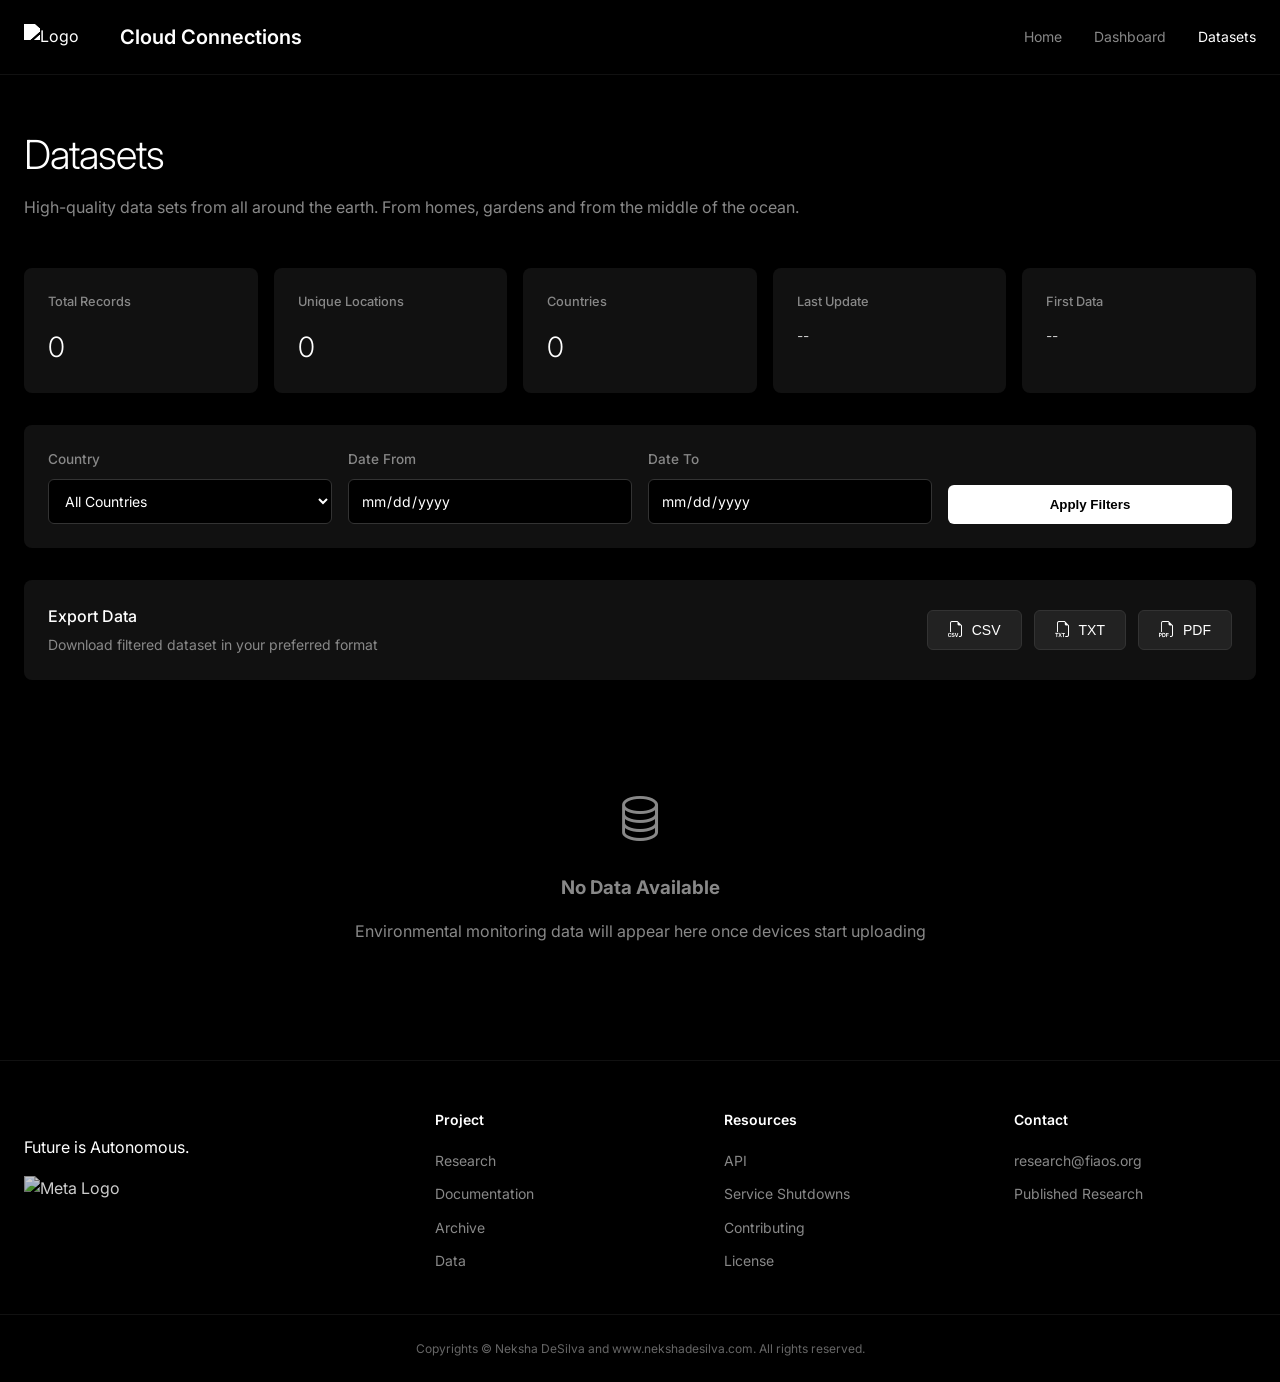
==== commit 5cf3922e: "updated" ====
--- a/data/index.html
+++ b/data/index.html
@@ -240,27 +240,7 @@
             </div>
 
             <!-- Download Section -->
-            <div class="download-section">
-                <div class="download-info">
-                    <div class="download-title">Export Data</div>
-                    <div class="download-subtitle">Download filtered dataset in your preferred format</div>
-                </div>
-                <div class="download-buttons">
-                    <button class="download-btn" id="downloadCSV">
-                        <i class="bi bi-filetype-csv"></i>
-                        CSV
-                    </button>
-                    <button class="download-btn" id="downloadTXT">
-                        <i class="bi bi-filetype-txt"></i>
-                        TXT
-                    </button>
-                    <button class="download-btn" id="downloadPDF">
-                        <i class="bi bi-filetype-pdf"></i>
-                        PDF
-                    </button>
-                </div>
-            </div>
-
+          
             <!-- Location Groups -->
             <div id="locationGroups" class="location-groups">
                 <!-- Dynamically populated -->
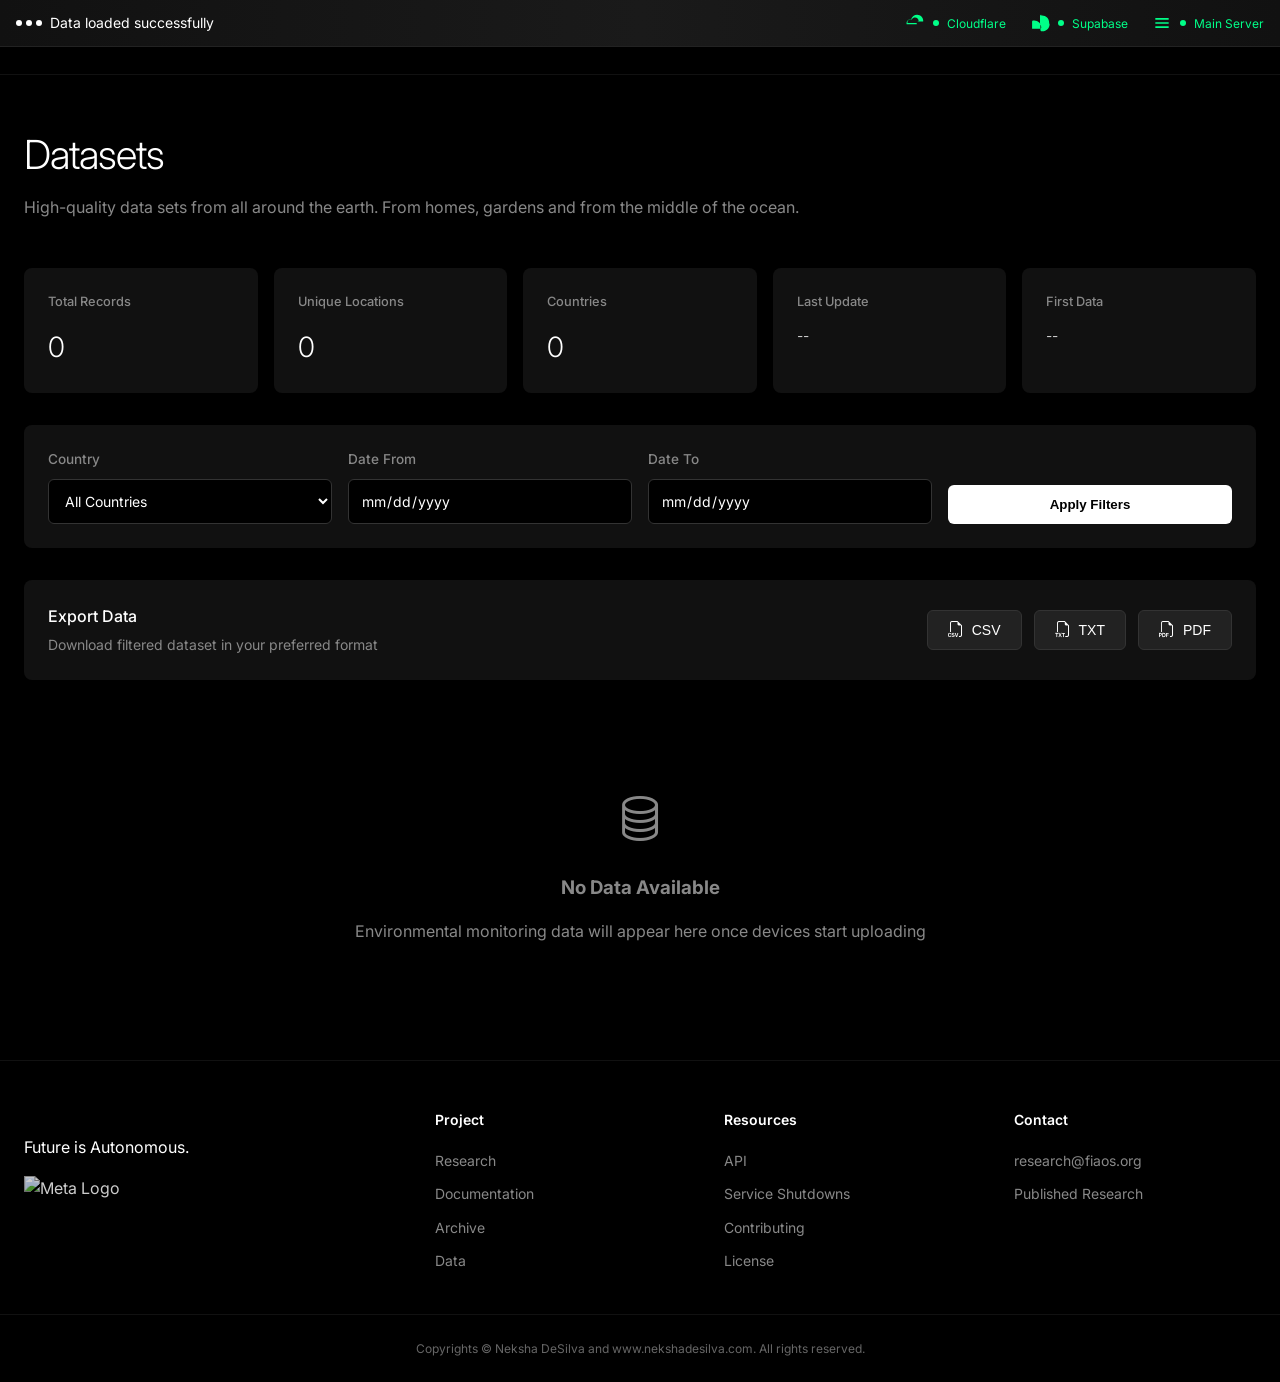
==== commit da2ea423: "updated" ====
--- a/data/index.html
+++ b/data/index.html
@@ -28,6 +28,39 @@
         @keyframes rotate { 100% { transform: rotate(360deg); } }
         @keyframes dash { 0% { stroke-dasharray: 1, 200; stroke-dashoffset: 0; } 50% { stroke-dasharray: 89, 200; stroke-dashoffset: -35px; } 100% { stroke-dasharray: 89, 200; stroke-dashoffset: -124px; } }
         
+        /* Connection Status Ribbon */
+        .connection-ribbon { position: fixed; top: 0; left: 0; right: 0; background: linear-gradient(90deg, #111111 0%, #1a1a1a 50%, #111111 100%); border-bottom: 1px solid #222222; padding: 0.75rem 1rem; z-index: 8888; display: none; backdrop-filter: blur(10px); }
+        .connection-ribbon.show { display: block; animation: slideDown 0.3s ease-out; }
+        .connection-ribbon.hide { animation: slideUp 0.3s ease-out; }
+        @keyframes slideDown { from { transform: translateY(-100%); } to { transform: translateY(0); } }
+        @keyframes slideUp { from { transform: translateY(0); } to { transform: translateY(-100%); } }
+        
+        .ribbon-content { max-width: 1400px; margin: 0 auto; display: flex; align-items: center; justify-content: space-between; gap: 1rem; flex-wrap: wrap; }
+        .ribbon-text { color: #ffffff; font-size: 0.875rem; display: flex; align-items: center; gap: 0.5rem; }
+        .ribbon-services { display: flex; gap: 1.5rem; align-items: center; }
+        
+        .service-status { display: flex; align-items: center; gap: 0.5rem; font-size: 0.75rem; color: #888888; transition: color 0.3s; }
+        .service-status.connecting { color: #ffaa00; }
+        .service-status.connected { color: #00ff88; }
+        .service-status.error { color: #ff4444; }
+        
+        .service-icon { width: 20px; height: 20px; display: flex; align-items: center; justify-content: center; }
+        .service-icon svg { width: 100%; height: 100%; }
+        
+        .status-dot { width: 6px; height: 6px; border-radius: 50%; background: #888888; transition: background 0.3s; }
+        .service-status.connecting .status-dot { background: #ffaa00; animation: pulse 1.5s ease-in-out infinite; }
+        .service-status.connected .status-dot { background: #00ff88; }
+        .service-status.error .status-dot { background: #ff4444; }
+        
+        @keyframes pulse { 0%, 100% { opacity: 1; transform: scale(1); } 50% { opacity: 0.5; transform: scale(1.2); } }
+        
+        .loading-bubbles { display: flex; gap: 0.25rem; align-items: center; }
+        .loading-bubble { width: 6px; height: 6px; background: #ffffff; border-radius: 50%; animation: bubble 1.4s ease-in-out infinite; }
+        .loading-bubble:nth-child(1) { animation-delay: 0s; }
+        .loading-bubble:nth-child(2) { animation-delay: 0.2s; }
+        .loading-bubble:nth-child(3) { animation-delay: 0.4s; }
+        @keyframes bubble { 0%, 80%, 100% { transform: scale(0.8); opacity: 0.5; } 40% { transform: scale(1.2); opacity: 1; } }
+        
         /* Page Container */
         .page { min-height: 100vh; display: flex; flex-direction: column; }
         .page.hidden { display: none; }
@@ -147,6 +180,49 @@
 
     <!-- Main Page -->
     <div id="page" class="page hidden">
+        <!-- Connection Status Ribbon -->
+        <div id="connectionRibbon" class="connection-ribbon">
+            <div class="ribbon-content">
+                <div class="ribbon-text">
+                    <div class="loading-bubbles">
+                        <div class="loading-bubble"></div>
+                        <div class="loading-bubble"></div>
+                        <div class="loading-bubble"></div>
+                    </div>
+                    <span id="ribbonMessage">Establishing connections...</span>
+                </div>
+                <div class="ribbon-services">
+                    <div class="service-status" id="statusCloudflare">
+                        <div class="service-icon">
+                            <svg viewBox="0 0 24 24" fill="currentColor">
+                                <path d="M14.5 10.33h6.67c.41 0 .74-.33.74-.74 0-4.09-3.31-7.4-7.4-7.4-3.37 0-6.21 2.25-7.11 5.32-.23-.03-.46-.05-.7-.05-2.7 0-4.9 2.2-4.9 4.9 0 .27.02.54.07.8.05.26.28.45.54.45h11.09c.41 0 .74-.33.74-.74s-.33-.74-.74-.74H3.14c-.1-.33-.15-.68-.15-1.04 0-1.88 1.52-3.4 3.4-3.4.38 0 .74.06 1.08.17.3.1.63-.03.8-.29.81-1.24 2.17-2.06 3.74-2.06 2.43 0 4.41 1.98 4.41 4.41 0 .41.33.74.74.74z"/>
+                            </svg>
+                        </div>
+                        <span class="status-dot"></span>
+                        <span>Cloudflare</span>
+                    </div>
+                    <div class="service-status" id="statusSupabase">
+                        <div class="service-icon">
+                            <svg viewBox="0 0 24 24" fill="currentColor">
+                                <path d="M13.5 2c-.8 0-1.5.7-1.5 1.5v9c0 .3.2.5.5.5h9c.8 0 1.5-.7 1.5-1.5 0-4.7-3.8-8.5-8.5-8.5h-1zm-1 18.5c0 .8.7 1.5 1.5 1.5h1c4.7 0 8.5-3.8 8.5-8.5 0-.8-.7-1.5-1.5-1.5h-9c-.3 0-.5.2-.5.5v8zm-10-10c0-.8.7-1.5 1.5-1.5h1c4.7 0 8.5 3.8 8.5 8.5 0 .8-.7 1.5-1.5 1.5h-9c-.3 0-.5-.2-.5-.5v-8z"/>
+                            </svg>
+                        </div>
+                        <span class="status-dot"></span>
+                        <span>Supabase</span>
+                    </div>
+                    <div class="service-status" id="statusServer">
+                        <div class="service-icon">
+                            <svg viewBox="0 0 24 24" fill="currentColor">
+                                <path d="M4 6h16v2H4zm0 5h16v2H4zm0 5h16v2H4z"/>
+                            </svg>
+                        </div>
+                        <span class="status-dot"></span>
+                        <span>Main Server</span>
+                    </div>
+                </div>
+            </div>
+        </div>
+        
         <!-- Header -->
         <header class="header">
             <div class="header-content">
@@ -742,21 +818,68 @@
         }
 
         // ==========================================
+        // CONNECTION STATUS
+        // ==========================================
+        function updateConnectionStatus(service, status, message) {
+            const element = document.getElementById(`status${service}`);
+            if (element) {
+                element.className = `service-status ${status}`;
+            }
+            if (message) {
+                const ribbonMessage = document.getElementById('ribbonMessage');
+                if (ribbonMessage) ribbonMessage.textContent = message;
+            }
+        }
+
+        function showConnectionRibbon() {
+            const ribbon = document.getElementById('connectionRibbon');
+            ribbon.classList.add('show');
+            ribbon.classList.remove('hide');
+        }
+
+        function hideConnectionRibbon() {
+            const ribbon = document.getElementById('connectionRibbon');
+            ribbon.classList.add('hide');
+            setTimeout(() => {
+                ribbon.style.display = 'none';
+            }, 300);
+        }
+
+        // ==========================================
         // INITIALIZATION
         // ==========================================
         async function init() {
             console.log('Initializing datasets page...');
 
+            // Hide loading screen, show page with connection ribbon
+            document.getElementById('loadingScreen').style.display = 'none';
+            document.getElementById('page').classList.remove('hidden');
+            showConnectionRibbon();
+
+            // Simulate connection sequence
+            updateConnectionStatus('Cloudflare', 'connecting', 'Connecting to Cloudflare CDN...');
+            await new Promise(resolve => setTimeout(resolve, 500));
+            updateConnectionStatus('Cloudflare', 'connected', 'Cloudflare connected');
+            
+            updateConnectionStatus('Supabase', 'connecting', 'Connecting to Supabase database...');
+            await new Promise(resolve => setTimeout(resolve, 300));
+            updateConnectionStatus('Supabase', 'connected', 'Database connected');
+            
+            updateConnectionStatus('Server', 'connecting', 'Fetching data from main server...');
             allData = await fetchHistoricalData();
             filteredData = allData;
-
+            updateConnectionStatus('Server', 'connected', 'Data loaded successfully');
+
+            // Process data
             groupedData = groupDataByLocation(filteredData);
             updateStatistics(filteredData);
             populateCountryFilter(allData);
             renderLocationGroups(groupedData);
 
-            document.getElementById('loadingScreen').style.display = 'none';
-            document.getElementById('page').classList.remove('hidden');
+            // Hide ribbon after 2 seconds
+            setTimeout(() => {
+                hideConnectionRibbon();
+            }, 2000);
 
             console.log('Datasets page loaded');
         }
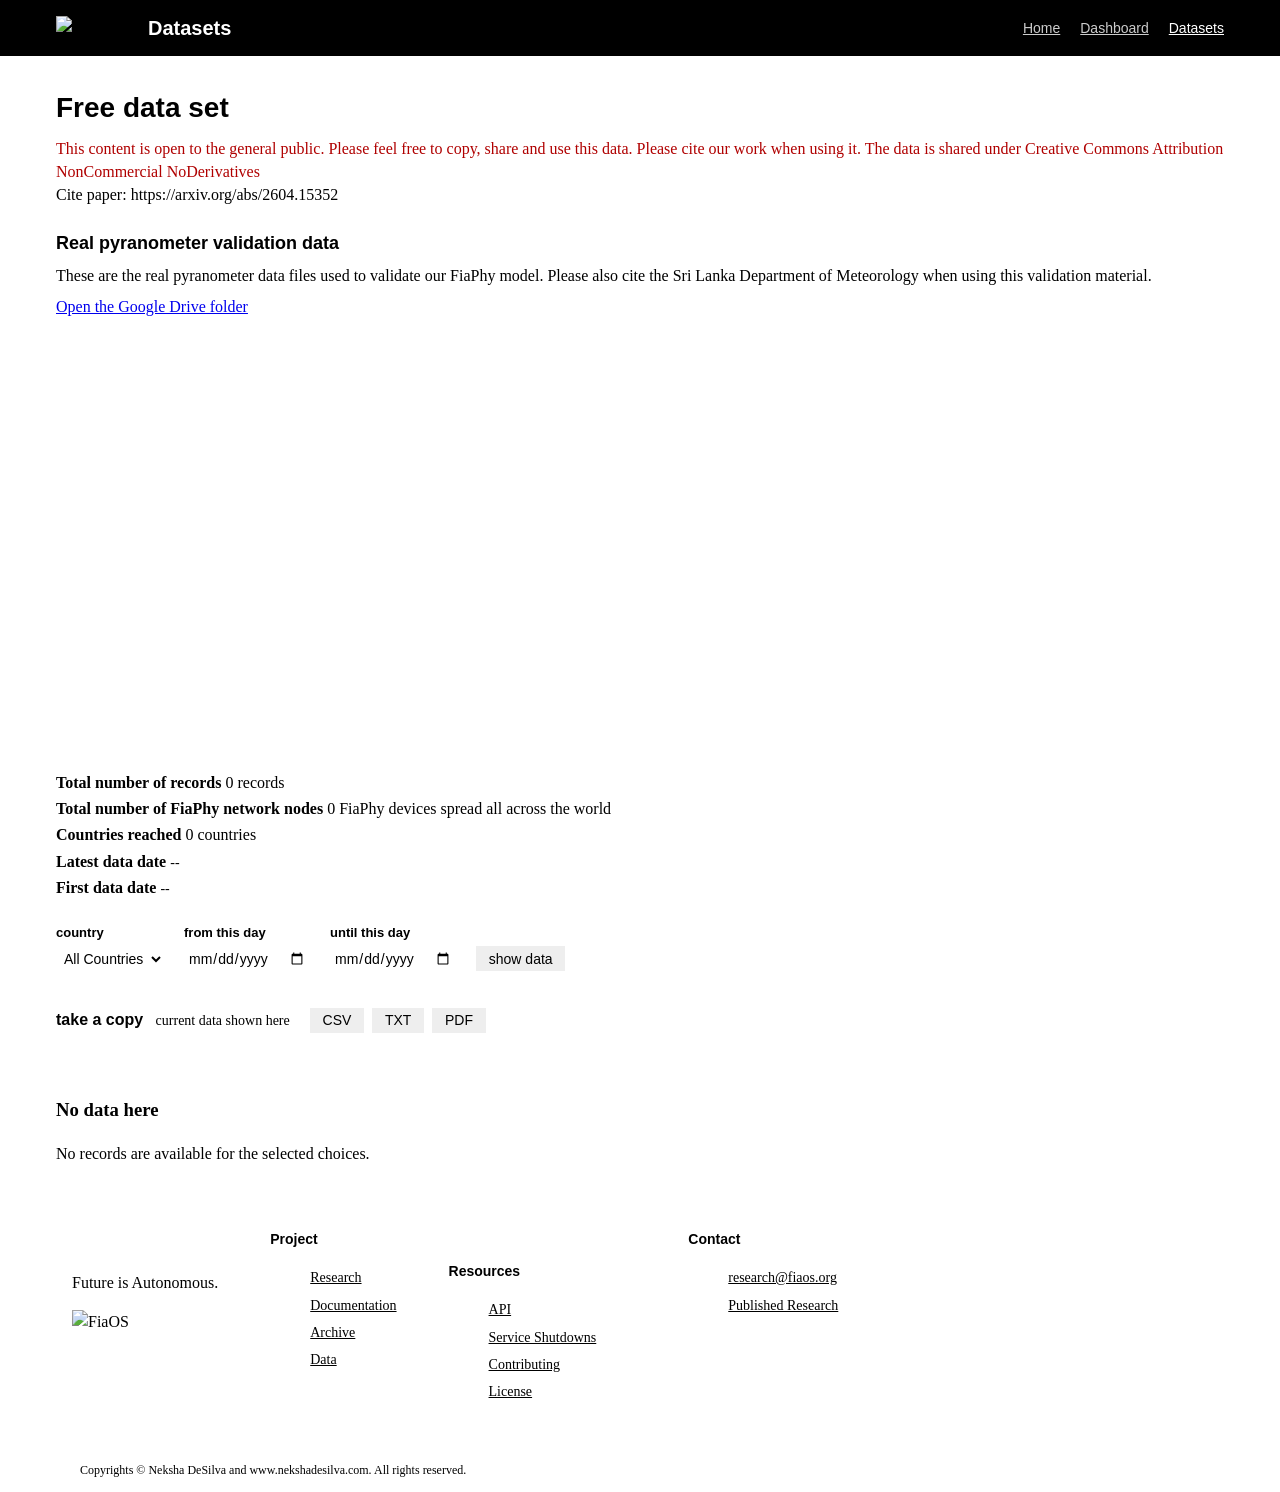
==== commit ed8b32c1: "8958" ====
--- a/data/index.html
+++ b/data/index.html
@@ -3,166 +3,335 @@
 <head>
     <meta charset="UTF-8">
     <meta name="viewport" content="width=device-width, initial-scale=1.0">
-    <title>Datasets - Fiaphy Environmental Monitoring Data</title>
-    <meta name="description" content="High-quality environmental monitoring datasets from around the world. Real-time sensor data collection for scientific research and education.">
-    <meta name="keywords" content="environmental data, sensor data, climate monitoring, scientific datasets, IoT data collection">
+    <title>FiaPhy free data set</title>
+    <meta name="description" content="Free FiaPhy device data for public use, copying, sharing, and citation.">
+    <meta name="keywords" content="fiaphy data, free data, sensor data, public dataset">
     <meta name="author" content="Neksha DeSilva">
-    <link rel="preconnect" href="https://fonts.googleapis.com">
-    <link rel="preconnect" href="https://fonts.gstatic.com" crossorigin>
-    <link href="https://fonts.googleapis.com/css2?family=Inter:wght@300;400;500;600;700&display=swap" rel="stylesheet">
-    <link rel="stylesheet" href="https://cdn.jsdelivr.net/npm/bootstrap-icons@1.11.1/font/bootstrap-icons.css">
-    <link rel="stylesheet" href="https://fiaos.org/assets/styles/global.css">
-    <link rel="icon" type="image/png" href="https://fiaos.org/assets/media/umbrella-logo-clean.png">
+    <link rel="icon" type="image/png" href="/fiaphy/javascript/9835729.png">
     <style>
-        *, *::before, *::after { box-sizing: border-box; margin: 0; padding: 0; }
+        *, *::before, *::after { box-sizing: border-box; }
         html { font-size: 16px; }
-        body { font-family: 'Inter', system-ui, -apple-system, sans-serif; background: #000000; color: #ffffff; line-height: 1.6; }
-        
-        /* Loading Screen */
-        .loading-screen { position: fixed; top: 0; left: 0; width: 100%; height: 100vh; background: #000000; display: flex; flex-direction: column; align-items: center; justify-content: center; gap: 2rem; z-index: 9999; }
-        .loading-logo { width: 80px; height: auto; filter: brightness(0) invert(1); }
-        .spinner { position: relative; width: 60px; height: 60px; }
-        .spinner:before { content: ""; display: block; padding-top: 100%; }
-        .circular { animation: rotate 1s linear infinite; height: 100%; width: 100%; position: absolute; top: 0; bottom: 0; left: 0; right: 0; margin: auto; }
-        .path { stroke: #ffffff; stroke-dasharray: 1, 200; stroke-dashoffset: 0; animation: dash 1.5s ease-in-out infinite; stroke-linecap: round; }
-        @keyframes rotate { 100% { transform: rotate(360deg); } }
-        @keyframes dash { 0% { stroke-dasharray: 1, 200; stroke-dashoffset: 0; } 50% { stroke-dasharray: 89, 200; stroke-dashoffset: -35px; } 100% { stroke-dasharray: 89, 200; stroke-dashoffset: -124px; } }
-        
-        /* Connection Status Ribbon */
-        .connection-ribbon { position: fixed; top: 0; left: 0; right: 0; background: linear-gradient(90deg, #111111 0%, #1a1a1a 50%, #111111 100%); border-bottom: 1px solid #222222; padding: 0.75rem 1rem; z-index: 8888; display: none; backdrop-filter: blur(10px); }
-        .connection-ribbon.show { display: block; animation: slideDown 0.3s ease-out; }
-        .connection-ribbon.hide { animation: slideUp 0.3s ease-out; }
-        @keyframes slideDown { from { transform: translateY(-100%); } to { transform: translateY(0); } }
-        @keyframes slideUp { from { transform: translateY(0); } to { transform: translateY(-100%); } }
-        
-        .ribbon-content { max-width: 1400px; margin: 0 auto; display: flex; align-items: center; justify-content: space-between; gap: 1rem; flex-wrap: wrap; }
-        .ribbon-text { color: #ffffff; font-size: 0.875rem; display: flex; align-items: center; gap: 0.5rem; }
-        .ribbon-services { display: flex; gap: 1.5rem; align-items: center; }
-        
-        .service-status { display: flex; align-items: center; gap: 0.5rem; font-size: 0.75rem; color: #888888; transition: color 0.3s; }
-        .service-status.connecting { color: #ffaa00; }
-        .service-status.connected { color: #00ff88; }
-        .service-status.error { color: #ff4444; }
-        
-        .service-icon { width: 20px; height: 20px; display: flex; align-items: center; justify-content: center; }
-        .service-icon svg { width: 100%; height: 100%; }
-        
-        .status-dot { width: 6px; height: 6px; border-radius: 50%; background: #888888; transition: background 0.3s; }
-        .service-status.connecting .status-dot { background: #ffaa00; animation: pulse 1.5s ease-in-out infinite; }
-        .service-status.connected .status-dot { background: #00ff88; }
-        .service-status.error .status-dot { background: #ff4444; }
-        
-        @keyframes pulse { 0%, 100% { opacity: 1; transform: scale(1); } 50% { opacity: 0.5; transform: scale(1.2); } }
-        
-        .loading-bubbles { display: flex; gap: 0.25rem; align-items: center; }
-        .loading-bubble { width: 6px; height: 6px; background: #ffffff; border-radius: 50%; animation: bubble 1.4s ease-in-out infinite; }
-        .loading-bubble:nth-child(1) { animation-delay: 0s; }
-        .loading-bubble:nth-child(2) { animation-delay: 0.2s; }
-        .loading-bubble:nth-child(3) { animation-delay: 0.4s; }
-        @keyframes bubble { 0%, 80%, 100% { transform: scale(0.8); opacity: 0.5; } 40% { transform: scale(1.2); opacity: 1; } }
-        
-        /* Page Container */
+        body {
+            margin: 0;
+            font-family: "Times New Roman", Times, serif;
+            background: #ffffff;
+            color: #000000;
+            line-height: 1.45;
+        }
+        
+        .loading-screen {
+            position: fixed;
+            top: 0;
+            left: 0;
+            width: 100%;
+            height: 100vh;
+            background: #ffffff;
+            color: #000000;
+            display: block;
+            padding-top: 8rem;
+            text-align: center;
+            z-index: 9999;
+        }
+        .loading-logo { display: none; }
+        .spinner {
+            width: auto;
+            height: auto;
+            margin: 0 auto;
+            font-family: Arial, Helvetica, sans-serif;
+            font-size: 14px;
+        }
+        .spinner::before { content: "Loading data..."; }
+        .spinner svg { display: none; }
+        
+        .connection-ribbon {
+            display: none;
+            background: #eeeeee;
+            padding: 0.5rem 1rem;
+            font-family: Arial, Helvetica, sans-serif;
+            font-size: 13px;
+        }
+        .connection-ribbon.show { display: block; }
+        .connection-ribbon.hide { display: none; }
+        
+        .ribbon-content { max-width: 1200px; margin: 0 auto; }
+        .ribbon-text { color: #000000; display: inline; margin-right: 1rem; }
+        .ribbon-services,
+        .service-status,
+        .service-icon,
+        .service-icon svg,
+        .status-dot { display: none; }
+        
         .page { min-height: 100vh; display: flex; flex-direction: column; }
         .page.hidden { display: none; }
         
-        /* Main Content */
-        .main-content { flex: 1; max-width: 1400px; width: 100%; margin: 0 auto; padding: 3rem 1.5rem; }
-        .page-header { margin-bottom: 3rem; }
-        .page-title { font-size: 2.5rem; font-weight: 300; margin-bottom: 0.5rem; letter-spacing: -0.03em; }
-        .page-subtitle { font-size: 1rem; color: #888888; line-height: 1.6; }
-        
-        /* Statistics */
-        .stats-grid { display: grid; grid-template-columns: repeat(auto-fit, minmax(160px, 1fr)); gap: 1rem; margin-bottom: 2rem; }
-        .stat-card { background: #111111; padding: 1.5rem; border-radius: 8px; }
-        .stat-label { font-size: 0.8rem; color: #888888; margin-bottom: 0.75rem; font-weight: 500; }
-        .stat-value { font-size: 1.75rem; font-weight: 300; letter-spacing: -0.02em; }
-        
-        /* Filters */
-        .filters { display: flex; flex-wrap: wrap; gap: 1rem; margin-bottom: 2rem; padding: 1.5rem; background: #111111; border-radius: 8px; }
-        .filter-group { display: flex; flex-direction: column; gap: 0.5rem; flex: 1; min-width: 180px; }
-        .filter-label { font-size: 0.85rem; font-weight: 500; color: #888888; }
-        .filter-select, .filter-input { background: #000000; border: 1px solid #333333; color: #ffffff; padding: 0.75rem; border-radius: 6px; font-size: 0.875rem; font-family: 'Inter', sans-serif; }
-        .filter-select:focus, .filter-input:focus { outline: none; border-color: #555555; }
-        .filter-button { background: #ffffff; color: #000000; border: none; padding: 0.75rem 1.5rem; border-radius: 6px; font-weight: 600; cursor: pointer; }
-        .filter-button:hover { background: #e0e0e0; }
-        
-        /* Location Groups */
-        .location-groups { display: flex; flex-direction: column; gap: 1.5rem; }
-        .location-group { background: #111111; border-radius: 8px; padding: 1.5rem; }
-        .location-header { display: flex; align-items: center; justify-content: space-between; margin-bottom: 1.5rem; cursor: pointer; user-select: none; }
-        .location-info { flex: 1; }
-        .location-title { font-size: 1.1rem; font-weight: 500; display: flex; align-items: center; gap: 0.75rem; margin-bottom: 0.5rem; }
-        .location-meta { display: flex; gap: 2rem; font-size: 0.875rem; color: #888888; flex-wrap: wrap; }
-        .location-toggle { font-size: 1.25rem; transition: transform 0.3s; flex-shrink: 0; }
-        .location-toggle.open { transform: rotate(180deg); }
-        
-        /* Data Table */
-        .data-table-container { overflow: auto; display: none; max-height: 500px; }
+        .main-content {
+            flex: 1;
+            max-width: 1200px;
+            width: 100%;
+            margin: 0 auto;
+            padding: 2rem 1rem;
+        }
+        .page-header { margin-bottom: 1.5rem; }
+        .page-title {
+            font-family: Arial, Helvetica, sans-serif;
+            font-size: 28px;
+            font-weight: bold;
+            margin: 0 0 0.5rem;
+        }
+        .page-subtitle { margin: 0; color: #000000; }
+        .validation-data {
+            margin: 1rem 0 1.5rem;
+            padding: 0;
+        }
+        .validation-data h3 {
+            font-family: Arial, Helvetica, sans-serif;
+            font-size: 18px;
+            font-weight: bold;
+            margin: 0 0 0.5rem;
+        }
+        .validation-data p {
+            margin: 0 0 0.5rem;
+        }
+        .validation-data iframe {
+            display: block;
+            width: 100%;
+            height: 420px;
+            border: 0;
+            background: #ffffff;
+        }
+        
+        .stats-grid {
+            display: block;
+            margin: 0 0 1.5rem 0;
+            padding: 0;
+        }
+        .stat-card {
+            display: block;
+            background: transparent;
+            border-radius: 0;
+            padding: 0;
+            margin: 0.2rem 0;
+        }
+        .stat-label { display: inline; color: #000000; font-weight: bold; }
+        .stat-label::after { content: " "; }
+        .stat-value { display: inline; font-size: 1rem; font-weight: normal; }
+        
+        .filters {
+            display: block;
+            margin-bottom: 1.5rem;
+            padding: 0;
+            background: transparent;
+            border: 0;
+        }
+        .filter-group { display: inline-block; margin: 0 1rem 0.5rem 0; }
+        .filter-label {
+            display: block;
+            font-family: Arial, Helvetica, sans-serif;
+            font-size: 13px;
+            font-weight: bold;
+            color: #000000;
+            margin-bottom: 0.2rem;
+        }
+        .filter-select,
+        .filter-input {
+            background: #ffffff;
+            border: 0;
+            color: #000000;
+            padding: 0.25rem;
+            border-radius: 0;
+            font-size: 14px;
+            font-family: Arial, Helvetica, sans-serif;
+        }
+        .filter-button {
+            background: #eeeeee;
+            color: #000000;
+            border: 0;
+            padding: 0.3rem 0.8rem;
+            border-radius: 0;
+            font-family: Arial, Helvetica, sans-serif;
+            font-size: 14px;
+            cursor: pointer;
+        }
+        
+        .location-groups { display: block; }
+        .location-group {
+            background: transparent;
+            border-top: 0;
+            padding: 0.75rem 0 1.5rem;
+        }
+        .location-header { margin-bottom: 0.75rem; }
+        .location-info { display: block; }
+        .location-title {
+            font-family: Arial, Helvetica, sans-serif;
+            font-size: 18px;
+            font-weight: bold;
+            margin-bottom: 0.25rem;
+        }
+        .location-title i { display: none; }
+        .location-meta {
+            display: block;
+            font-size: 14px;
+            color: #000000;
+        }
+        .location-meta span { margin-right: 1rem; }
+        .location-toggle { display: none; }
+        
+        .data-table-container { overflow: auto; display: block; max-height: none; }
         .data-table-container.open { display: block; }
-        .data-table { width: 100%; border-collapse: collapse; font-size: 0.85rem; }
-        .data-table th { text-align: left; padding: 0.75rem; background: #000000; color: #888888; font-weight: 500; border-bottom: 1px solid #222222; white-space: nowrap; }
-        .data-table td { padding: 0.75rem; border-top: 1px solid #1a1a1a; }
-        .data-table tr:hover { background: #0a0a0a; }
-        .data-table td.highlight { color: #ffcc00; font-weight: 500; }
-        
-        /* Device Badge */
-        .device-badge { display: inline-block; background: #222222; padding: 0.35rem 0.75rem; border-radius: 4px; cursor: help; font-size: 0.8rem; }
-        
-        /* Download Section */
-        .download-section { background: #111111; padding: 1.5rem; border-radius: 8px; margin-bottom: 2rem; display: flex; align-items: center; justify-content: space-between; flex-wrap: wrap; gap: 1rem; }
-        .download-info { flex: 1; min-width: 200px; }
-        .download-title { font-size: 1rem; font-weight: 500; margin-bottom: 0.25rem; }
-        .download-subtitle { font-size: 0.875rem; color: #888888; }
-        .download-buttons { display: flex; gap: 0.75rem; flex-wrap: wrap; }
-        .download-btn { background: #222222; color: #ffffff; border: 1px solid #333333; padding: 0.625rem 1.25rem; border-radius: 6px; font-size: 0.875rem; font-weight: 500; cursor: pointer; display: flex; align-items: center; gap: 0.5rem; transition: all 0.2s; }
-        .download-btn:hover { background: #2a2a2a; border-color: #444444; }
-        .download-btn i { font-size: 1rem; }
-        
-        /* Download Section */
-        .download-section { background: #111111; padding: 1.5rem; border-radius: 8px; margin-bottom: 2rem; display: flex; align-items: center; justify-content: space-between; flex-wrap: wrap; gap: 1rem; }
-        .download-info { flex: 1; min-width: 200px; }
-        .download-title { font-size: 1rem; font-weight: 500; margin-bottom: 0.25rem; }
-        .download-subtitle { font-size: 0.875rem; color: #888888; }
-        .download-buttons { display: flex; gap: 0.75rem; flex-wrap: wrap; }
-        .download-btn { background: #222222; color: #ffffff; border: 1px solid #333333; padding: 0.625rem 1.25rem; border-radius: 6px; font-size: 0.875rem; font-weight: 500; cursor: pointer; display: flex; align-items: center; gap: 0.5rem; transition: all 0.2s; }
-        .download-btn:hover { background: #2a2a2a; border-color: #444444; }
-        .download-btn i { font-size: 1rem; }
-        
-        /* Empty State */
-        .empty-state { display: flex; flex-direction: column; align-items: center; justify-content: center; min-height: 300px; text-align: center; gap: 1rem; color: #888888; }
-        .empty-state i { font-size: 3rem; }
-        
-        /* Header Styling */
-        .header { background: #000000; border-bottom: 1px solid #111111; }
-        .header-content { max-width: 1400px; margin: 0 auto; padding: 1.5rem 1.5rem; display: flex; align-items: center; justify-content: space-between; }
+        .data-table {
+            width: 100%;
+            table-layout: fixed;
+            border-collapse: separate;
+            border-spacing: 0 0.2rem;
+            font-family: Arial, Helvetica, sans-serif;
+            font-size: 12px;
+        }
+        .data-table th {
+            text-align: left;
+            padding: 0.35rem;
+            background: transparent;
+            color: #000000;
+            font-weight: bold;
+            border: 0;
+            white-space: normal;
+            overflow-wrap: anywhere;
+            line-height: 1.2;
+            vertical-align: top;
+        }
+        .data-table td {
+            padding: 0.35rem;
+            border: 0;
+            color: #000000;
+            overflow-wrap: anywhere;
+            vertical-align: top;
+        }
+        .data-table tr:hover { background: transparent; }
+        .data-table td.highlight { color: #000000; font-weight: normal; }
+        
+        .device-badge {
+            display: inline;
+            background: transparent;
+            padding: 0;
+            border-radius: 0;
+            cursor: help;
+            font-size: inherit;
+        }
+        
+        .download-section {
+            background: transparent;
+            padding: 0;
+            border: 0;
+            border-radius: 0;
+            margin-bottom: 1.5rem;
+        }
+        .download-info { display: inline-block; margin-right: 1rem; }
+        .download-title {
+            display: inline;
+            font-family: Arial, Helvetica, sans-serif;
+            font-weight: bold;
+            margin-right: 0.5rem;
+        }
+        .download-title::after { content: " "; }
+        .download-subtitle { display: inline; font-size: 14px; color: #000000; }
+        .download-buttons { display: inline; }
+        .download-btn {
+            background: #eeeeee;
+            color: #000000;
+            border: 0;
+            padding: 0.3rem 0.8rem;
+            border-radius: 0;
+            font-family: Arial, Helvetica, sans-serif;
+            font-size: 14px;
+            font-weight: normal;
+            cursor: pointer;
+            display: inline-block;
+            margin: 0.25rem 0.25rem 0.25rem 0;
+        }
+        
+        .empty-state {
+            display: block;
+            min-height: 0;
+            text-align: left;
+            color: #000000;
+            padding-top: 1rem;
+        }
+        .hidden { display: none; }
+        
+        .header { background: #000000; border-bottom: 0; }
+        .header-content {
+            max-width: 1200px;
+            margin: 0 auto;
+            padding: 1rem;
+            display: flex;
+            align-items: center;
+            justify-content: space-between;
+        }
         .header-brand { display: flex; align-items: center; gap: 1rem; }
-        .brand-logo { width: 5rem;  filter: brightness(0) invert(1); }
-        .brand-info { display: flex; flex-direction: column; }
-        .brand-title { font-size: 1.25rem; font-weight: 600; line-height: 1.2; margin: 0; }
-        .header-nav { display: flex; gap: 2rem; align-items: center; }
-        .header-nav a { color: #888888; text-decoration: none; font-size: 0.875rem; transition: color 0.2s; }
+        .brand-logo { width: 76px; filter: none; }
+        .brand-title {
+            font-family: Arial, Helvetica, sans-serif;
+            color: #ffffff;
+            font-size: 20px;
+            font-weight: bold;
+            line-height: 1.2;
+            margin: 0;
+        }
+        .header-nav { display: block; }
+        .header-nav a {
+            color: #cccccc;
+            text-decoration: underline;
+            font-family: Arial, Helvetica, sans-serif;
+            font-size: 14px;
+            margin-left: 1rem;
+        }
         .header-nav a:hover, .header-nav a.active { color: #ffffff; }
         
-        /* Footer Styling */
-        .footer { margin-top: auto; display: flex; flex-direction: column;background: #000000; border-top: 1px solid #111111; padding: 3rem 0 0; }
-        .footer-container {width: 100%; margin: 0 auto; padding: 0 1.5rem 2rem; display: grid; grid-template-columns: 1.5fr 1fr 1fr 1fr; gap: 3rem; }
-        .footer-section h4 { font-size: 0.875rem; font-weight: 600; margin-bottom: 1rem; color: #ffffff; }
+        .footer {
+            margin-top: auto;
+            background: #ffffff;
+            border-top: 0;
+            padding: 1rem 0 0;
+        }
+        .footer-container {
+            max-width: 1200px;
+            margin: 0 0 0 2rem;
+            padding: 0 1rem 1rem;
+            display: block;
+        }
+        .footer-section { display: inline-block; vertical-align: top; margin: 0 3rem 1rem 0; max-width: 260px; }
+        .footer-section:first-child { margin-left: 1.5rem; margin-top: 1.2rem; }
+        .footer-section:nth-child(3) { margin-top: 2rem; }
+        .footer-section:nth-child(4) { margin-left: 2.5rem; }
+        .footer-section h4 {
+            font-family: Arial, Helvetica, sans-serif;
+            font-size: 14px;
+            font-weight: bold;
+            margin: 0 0 0.5rem;
+            color: #000000;
+        }
         .footer-section ul { list-style: none; }
-        .footer-section ul li { margin-bottom: 0.5rem; }
-        .footer-section ul li a { color: #888888; text-decoration: none; font-size: 0.875rem; transition: color 0.2s; }
-        .footer-section ul li a:hover { color: #ffffff; }
-        .footer-logo img { width: 120px; height: auto; filter: brightness(0.8); }
-        .footer-bottom { background: #000000; border-top: 1px solid #111111; padding: 1.5rem 0; text-align: center; }
-        .footer-bottom p { max-width: 1400px; margin: 0 auto; padding: 0 1.5rem; font-size: 0.75rem; color: #666666; }
+        .footer-section ul li { margin-bottom: 0.25rem; }
+        .footer-section ul li a { color: #000000; text-decoration: underline; font-size: 14px; }
+        .footer-logo img { width: 120px; height: auto; filter: none; }
+        .footer-bottom {
+            background: #ffffff;
+            border-top: 0;
+            padding: 0.75rem 0 0.75rem 3rem;
+            text-align: left;
+        }
+        .footer-bottom p {
+            max-width: 1200px;
+            margin: 0 auto;
+            padding: 0 1rem;
+            font-size: 12px;
+            color: #000000;
+        }
         
         @media (max-width: 768px) {
-            .page-title { font-size: 2rem; }
-            .stats-grid { grid-template-columns: repeat(2, 1fr); }
-            .filters { flex-direction: column; }
-            .location-meta { flex-direction: column; gap: 0.5rem; }
-            .data-table { font-size: 0.75rem; }
-            .data-table th, .data-table td { padding: 0.5rem; }
-            .header-nav { display: none; }
+            .header-content { display: block; }
+            .header-nav { margin-top: 0.75rem; }
+            .header-nav a { margin: 0 0.75rem 0 0; }
+            .filter-group { display: block; }
             .footer-container { grid-template-columns: 1fr; gap: 2rem; }
         }
     </style>
@@ -170,7 +339,7 @@
 <body>
     <!-- Loading Screen -->
     <div id="loadingScreen" class="loading-screen">
-        <img src="https://fiaos.org/assets/media/umbrella-logo-clean.png" alt="Fiaphy Logo" class="loading-logo">
+        <img src="https://fiaos.org/assets/media/fiaphy-clean.png" alt="FiaPhy logo" class="loading-logo">
         <div class="spinner">
             <svg class="circular" viewBox="25 25 50 50">
                 <circle class="path" cx="50" cy="50" r="20" fill="none" stroke-width="2" stroke-miterlimit="10"/>
@@ -184,41 +353,7 @@
         <div id="connectionRibbon" class="connection-ribbon">
             <div class="ribbon-content">
                 <div class="ribbon-text">
-                    <div class="loading-bubbles">
-                        <div class="loading-bubble"></div>
-                        <div class="loading-bubble"></div>
-                        <div class="loading-bubble"></div>
-                    </div>
-                    <span id="ribbonMessage">Establishing connections...</span>
-                </div>
-                <div class="ribbon-services">
-                    <div class="service-status" id="statusCloudflare">
-                        <div class="service-icon">
-                            <svg viewBox="0 0 24 24" fill="currentColor">
-                                <path d="M14.5 10.33h6.67c.41 0 .74-.33.74-.74 0-4.09-3.31-7.4-7.4-7.4-3.37 0-6.21 2.25-7.11 5.32-.23-.03-.46-.05-.7-.05-2.7 0-4.9 2.2-4.9 4.9 0 .27.02.54.07.8.05.26.28.45.54.45h11.09c.41 0 .74-.33.74-.74s-.33-.74-.74-.74H3.14c-.1-.33-.15-.68-.15-1.04 0-1.88 1.52-3.4 3.4-3.4.38 0 .74.06 1.08.17.3.1.63-.03.8-.29.81-1.24 2.17-2.06 3.74-2.06 2.43 0 4.41 1.98 4.41 4.41 0 .41.33.74.74.74z"/>
-                            </svg>
-                        </div>
-                        <span class="status-dot"></span>
-                        <span>Cloudflare</span>
-                    </div>
-                    <div class="service-status" id="statusSupabase">
-                        <div class="service-icon">
-                            <svg viewBox="0 0 24 24" fill="currentColor">
-                                <path d="M13.5 2c-.8 0-1.5.7-1.5 1.5v9c0 .3.2.5.5.5h9c.8 0 1.5-.7 1.5-1.5 0-4.7-3.8-8.5-8.5-8.5h-1zm-1 18.5c0 .8.7 1.5 1.5 1.5h1c4.7 0 8.5-3.8 8.5-8.5 0-.8-.7-1.5-1.5-1.5h-9c-.3 0-.5.2-.5.5v8zm-10-10c0-.8.7-1.5 1.5-1.5h1c4.7 0 8.5 3.8 8.5 8.5 0 .8-.7 1.5-1.5 1.5h-9c-.3 0-.5-.2-.5-.5v-8z"/>
-                            </svg>
-                        </div>
-                        <span class="status-dot"></span>
-                        <span>Supabase</span>
-                    </div>
-                    <div class="service-status" id="statusServer">
-                        <div class="service-icon">
-                            <svg viewBox="0 0 24 24" fill="currentColor">
-                                <path d="M4 6h16v2H4zm0 5h16v2H4zm0 5h16v2H4z"/>
-                            </svg>
-                        </div>
-                        <span class="status-dot"></span>
-                        <span>Main Server</span>
-                    </div>
+                    <span id="ribbonMessage">Loading data.</span>
                 </div>
             </div>
         </div>
@@ -227,9 +362,9 @@
         <header class="header">
             <div class="header-content">
                 <div class="header-brand">
-                    <img src="https://fiaos.org/assets/media/umbrella-logo-clean.png" alt="Logo" class="brand-logo">
+                    <img src="https://fiaos.org/assets/media/fiaphy-clean.png" alt="FiaPhy" class="brand-logo">
                     <div class="brand-info">
-                        <h1 class="brand-title">Cloud Connections</h1>
+                        <h1 class="brand-title">Datasets</h1>
                     </div>
                 </div>
                 <nav class="header-nav">
@@ -244,30 +379,38 @@
         <main class="main-content">
             <!-- Page Header -->
             <div class="page-header">
-                <h2 class="page-title">Datasets</h2>
-                <p class="page-subtitle">High-quality data sets from all around the earth. From homes, gardens and from the middle of the ocean.</p>
+                <h2 class="page-title">Free data set</h2>
+                <p class="page-subtitle" style="color: #b00000;">This content is open to the general public. Please feel free to copy, share and use this data. Please cite our work when using it. The data is shared under Creative Commons Attribution NonCommercial NoDerivatives </p>
+                Cite paper: https://arxiv.org/abs/2604.15352
             </div>
+
+            <section class="validation-data">
+                <h3>Real pyranometer validation data</h3>
+                <p>These are the real pyranometer data files used to validate our FiaPhy model. Please also cite the Sri Lanka Department of Meteorology when using this validation material.</p>
+                <p><a href="https://drive.google.com/drive/folders/1Y3c9p3c7IMYtD5ZAhIumGnznyf22AQHg?usp=sharing" target="_blank" rel="noopener">Open the Google Drive folder</a></p>
+                <iframe src="https://drive.google.com/embeddedfolderview?id=1Y3c9p3c7IMYtD5ZAhIumGnznyf22AQHg#list" title="Real pyranometer validation data folder"></iframe>
+            </section>
 
             <!-- Statistics -->
             <div class="stats-grid">
                 <div class="stat-card">
-                    <div class="stat-label">Total Records</div>
+                    <div class="stat-label">Total number of records</div>
                     <div class="stat-value" id="totalRecords">--</div>
                 </div>
                 <div class="stat-card">
-                    <div class="stat-label">Unique Locations</div>
+                    <div class="stat-label">Total number of FiaPhy network nodes</div>
                     <div class="stat-value" id="uniqueLocations">--</div>
                 </div>
                 <div class="stat-card">
-                    <div class="stat-label">Countries</div>
+                    <div class="stat-label">Countries reached</div>
                     <div class="stat-value" id="uniqueCountries">--</div>
                 </div>
                 <div class="stat-card">
-                    <div class="stat-label">Last Update</div>
+                    <div class="stat-label">Latest data date</div>
                     <div class="stat-value" id="lastUpdate" style="font-size: 0.875rem;">--</div>
                 </div>
                 <div class="stat-card">
-                    <div class="stat-label">First Data</div>
+                    <div class="stat-label">First data date</div>
                     <div class="stat-value" id="firstData" style="font-size: 0.875rem;">--</div>
                 </div>
             </div>
@@ -275,41 +418,38 @@
             <!-- Filters -->
             <div class="filters">
                 <div class="filter-group">
-                    <label class="filter-label">Country</label>
+                    <label class="filter-label">country</label>
                     <select class="filter-select" id="filterCountry">
                         <option value="">All Countries</option>
                     </select>
                 </div>
                 <div class="filter-group">
-                    <label class="filter-label">Date From</label>
+                    <label class="filter-label">from this day</label>
                     <input type="date" class="filter-input" id="filterDateFrom">
                 </div>
                 <div class="filter-group">
-                    <label class="filter-label">Date To</label>
+                    <label class="filter-label">until this day</label>
                     <input type="date" class="filter-input" id="filterDateTo">
                 </div>
                 <div class="filter-group" style="justify-content: flex-end;">
-                    <button class="filter-button" id="applyFilters">Apply Filters</button>
+                    <button class="filter-button" id="applyFilters">show data</button>
                 </div>
             </div>
 
             <!-- Download Section -->
             <div class="download-section">
                 <div class="download-info">
-                    <div class="download-title">Export Data</div>
-                    <div class="download-subtitle">Download filtered dataset in your preferred format</div>
+                    <div class="download-title">take a copy</div>
+                    <div class="download-subtitle">current data shown here</div>
                 </div>
                 <div class="download-buttons">
                     <button class="download-btn" id="downloadCSV">
-                        <i class="bi bi-filetype-csv"></i>
                         CSV
                     </button>
                     <button class="download-btn" id="downloadTXT">
-                        <i class="bi bi-filetype-txt"></i>
                         TXT
                     </button>
                     <button class="download-btn" id="downloadPDF">
-                        <i class="bi bi-filetype-pdf"></i>
                         PDF
                     </button>
                 </div>
@@ -324,9 +464,8 @@
 
             <!-- Empty State -->
             <div id="emptyState" class="empty-state hidden">
-                <i class="bi bi-database"></i>
-                <h3>No Data Available</h3>
-                <p>Environmental monitoring data will appear here once devices start uploading</p>
+                <h3>No data here</h3>
+                <p>No records are available for the selected choices.</p>
             </div>
         </main>
 
@@ -337,7 +476,7 @@
                     <br>
                     <span style="font-weight: 400;">Future is Autonomous.</span>
                     <div class="footer-logo" style="margin-top: 1rem;">
-                        <img src="https://fiaos.org/assets/media/logo-satur.png" alt="Meta Logo">
+                        <img src="https://fiaos.org/assets/media/logo-satur.png" alt="FiaOS">
                     </div>
                 </div>
                 <div class="footer-section">
@@ -388,19 +527,36 @@
         let groupedData = {};
         let deviceNames = {};
 
+        const COUNTRY_COORDINATES = {
+            'Sri Lanka': { latitude: 7.8731, longitude: 80.7718 },
+            'India': { latitude: 20.5937, longitude: 78.9629 },
+            'United States': { latitude: 39.8283, longitude: -98.5795 },
+            'United Kingdom': { latitude: 55.3781, longitude: -3.4360 },
+            'Australia': { latitude: -25.2744, longitude: 133.7751 },
+            'Canada': { latitude: 56.1304, longitude: -106.3468 },
+            'Germany': { latitude: 51.1657, longitude: 10.4515 },
+            'France': { latitude: 46.2276, longitude: 2.2137 },
+            'Japan': { latitude: 36.2048, longitude: 138.2529 },
+            'China': { latitude: 35.8617, longitude: 104.1954 }
+        };
+
         // ==========================================
         // GENERATE DEVICE NAME FROM IP
         // ==========================================
-        function getDeviceName(ipAddress) {
-            if (!ipAddress) return 'Unknown';
-            
-            if (!deviceNames[ipAddress]) {
-                const deviceNumber = Object.keys(deviceNames).length + 1;
+        function getDeviceName(record) {
+            const country = record.country || 'unknown country';
+            const key = `${country}|${record.ip_address || record.device_id || 'device'}`;
+
+            if (!deviceNames[key]) {
+                const countryDevices = Object.keys(deviceNames).filter(name => name.startsWith(`${country}|`)).length;
+                const deviceNumber = countryDevices + 1;
                 const letters = 'ABCDEFGHIJKLMNOPQRSTUVWXYZ';
-                deviceNames[ipAddress] = letters[deviceNumber - 1];
+                const letter = letters[(deviceNumber - 1) % letters.length];
+                const number = Math.floor((deviceNumber - 1) / letters.length) + 1;
+                deviceNames[key] = `FiaPhy device ${country} ${letter}${number}`;
             }
             
-            return deviceNames[ipAddress];
+            return deviceNames[key];
         }
 
         // ==========================================
@@ -411,12 +567,48 @@
             const now = new Date();
             const seconds = Math.floor((now - date) / 1000);
             
-            if (seconds < 60) return 'just now';
-            if (seconds < 3600) return Math.floor(seconds / 60) + ' min ago';
-            if (seconds < 86400) return Math.floor(seconds / 3600) + ' hrs ago';
-            if (seconds < 2592000) return Math.floor(seconds / 86400) + ' days ago';
-            if (seconds < 31536000) return Math.floor(seconds / 2592000) + ' months ago';
-            return Math.floor(seconds / 31536000) + ' years ago';
+            if (seconds < 60) return 'new';
+            if (seconds < 3600) return Math.floor(seconds / 60) + ' minutes old';
+            if (seconds < 86400) return Math.floor(seconds / 3600) + ' hours old';
+            if (seconds < 2592000) return Math.floor(seconds / 86400) + ' days old';
+            if (seconds < 31536000) return Math.floor(seconds / 2592000) + ' months old';
+            return Math.floor(seconds / 31536000) + ' years old';
+        }
+
+        function formatDataDate(timestamp) {
+            return new Date(timestamp).toLocaleDateString('en-US', {
+                year: 'numeric',
+                month: 'short',
+                day: '2-digit'
+            });
+        }
+
+        function getCountryCoordinate(country) {
+            return COUNTRY_COORDINATES[country] || { latitude: 0, longitude: 0 };
+        }
+
+        function resolveRecordLocation(record) {
+            const latitude = Number(record.gps_latitude);
+            const longitude = Number(record.gps_longitude);
+
+            if (Number.isFinite(latitude) && Number.isFinite(longitude)) {
+                return {
+                    latitude,
+                    longitude,
+                    source: 'device'
+                };
+            }
+
+            const fallback = getCountryCoordinate(record.country || 'Unknown');
+            return {
+                latitude: fallback.latitude,
+                longitude: fallback.longitude,
+                source: 'country'
+            };
+        }
+
+        function formatNumber(value, decimals) {
+            return typeof value === 'number' ? value.toFixed(decimals) : '';
         }
 
         // ==========================================
@@ -424,22 +616,33 @@
         // ==========================================
         async function fetchHistoricalData() {
             try {
-                const response = await fetch(
-                    `${SUPABASE_URL}/rest/v1/${TABLE_NAME}?order=timestamp.desc&limit=10000`,
-                    {
-                        headers: {
-                            'apikey': SUPABASE_KEY,
-                            'Authorization': `Bearer ${SUPABASE_KEY}`,
-                            'Content-Type': 'application/json'
+                const pageSize = 1000;
+                let offset = 0;
+                let records = [];
+
+                while (true) {
+                    const response = await fetch(
+                        `${SUPABASE_URL}/rest/v1/${TABLE_NAME}?order=timestamp.desc&limit=${pageSize}&offset=${offset}`,
+                        {
+                            headers: {
+                                'apikey': SUPABASE_KEY,
+                                'Authorization': `Bearer ${SUPABASE_KEY}`,
+                                'Content-Type': 'application/json'
+                            }
                         }
-                    }
-                );
-
-                if (!response.ok) throw new Error('Failed to fetch data');
-
-                const data = await response.json();
-                console.log(`Loaded ${data.length} historical records`);
-                return data;
+                    );
+
+                    if (!response.ok) throw new Error('Failed to fetch data');
+
+                    const page = await response.json();
+                    records = records.concat(page);
+
+                    if (page.length < pageSize) break;
+                    offset += pageSize;
+                }
+
+                console.log(`Loaded ${records.length} historical records`);
+                return records;
 
             } catch (error) {
                 console.error('Error fetching data:', error);
@@ -454,22 +657,18 @@
             const groups = {};
 
             data.forEach(record => {
-                let key;
-                if (record.gps_latitude && record.gps_longitude) {
-                    const lat = record.gps_latitude.toFixed(4);
-                    const lng = record.gps_longitude.toFixed(4);
-                    const country = record.country || 'Unknown';
-                    key = `${lat},${lng}|${country}`;
-                } else {
-                    const country = record.country || 'Unknown';
-                    key = `Unknown|${country}`;
-                }
+                const location = resolveRecordLocation(record);
+                const lat = location.latitude.toFixed(4);
+                const lng = location.longitude.toFixed(4);
+                const country = record.country || 'Unknown';
+                const key = `${lat},${lng}|${country}`;
 
                 if (!groups[key]) {
                     groups[key] = {
-                        latitude: record.gps_latitude,
-                        longitude: record.gps_longitude,
-                        country: record.country || 'Unknown',
+                        latitude: location.latitude,
+                        longitude: location.longitude,
+                        country,
+                        source: location.source,
                         records: []
                     };
                 }
@@ -485,12 +684,15 @@
         // ==========================================
         function updateStatistics(data) {
             const totalRecords = data.length;
-            const locations = new Set(data.map(r => `${r.gps_latitude},${r.gps_longitude}`).filter(l => l !== 'null,null'));
-            const countries = new Set(data.map(r => r.country).filter(c => c));
-
-            document.getElementById('totalRecords').textContent = totalRecords.toLocaleString();
-            document.getElementById('uniqueLocations').textContent = locations.size || '0';
-            document.getElementById('uniqueCountries').textContent = countries.size || '0';
+            const locations = new Set(data.map(record => {
+                const location = resolveRecordLocation(record);
+                return `${location.latitude.toFixed(4)},${location.longitude.toFixed(4)}|${record.country || 'Unknown'}`;
+            }));
+            const countries = new Set(data.map(r => r.country || 'Unknown').filter(c => c));
+
+            document.getElementById('totalRecords').textContent = `${totalRecords.toLocaleString()} records`;
+            document.getElementById('uniqueLocations').textContent = `${locations.size || 0} FiaPhy devices spread all across the world`;
+            document.getElementById('uniqueCountries').textContent = `${countries.size || 0} countries`;
 
             if (data.length > 0) {
                 const sorted = [...data].sort((a, b) => new Date(b.timestamp) - new Date(a.timestamp));
@@ -498,8 +700,8 @@
                 const newestTimestamp = sorted[0].timestamp;
                 const oldestTimestamp = sorted[sorted.length - 1].timestamp;
                 
-                document.getElementById('lastUpdate').textContent = timeAgo(newestTimestamp);
-                document.getElementById('firstData').textContent = 'From ' + timeAgo(oldestTimestamp);
+                document.getElementById('lastUpdate').textContent = `${formatDataDate(newestTimestamp)} ${timeAgo(newestTimestamp)}`;
+                document.getElementById('firstData').textContent = `${formatDataDate(oldestTimestamp)} ${timeAgo(oldestTimestamp)}`;
             }
         }
 
@@ -548,27 +750,25 @@
                 
                 const titleSpan = document.createElement('div');
                 titleSpan.className = 'location-title';
-                titleSpan.innerHTML = `<i class="bi bi-geo-alt"></i> ${group.country}`;
+                const latitude = group.latitude.toFixed(4);
+                const longitude = group.longitude.toFixed(4);
+                const locationSourceText = group.source === 'country' ? 'country position used' : 'device position used';
+                titleSpan.textContent = `${group.country} latitude ${latitude} longitude ${longitude} ${locationSourceText}`;
                 
                 const metaSpan = document.createElement('div');
                 metaSpan.className = 'location-meta';
                 metaSpan.innerHTML = `
                     <span>${group.records.length} records</span>
-                    <span>Latest: ${timeAgo(group.records[0].timestamp)}</span>
+                    <span>latest record is ${formatDataDate(group.records[0].timestamp)} ${timeAgo(group.records[0].timestamp)}</span>
                 `;
                 
                 infoDiv.appendChild(titleSpan);
                 infoDiv.appendChild(metaSpan);
 
-                const toggleDiv = document.createElement('div');
-                toggleDiv.className = 'location-toggle';
-                toggleDiv.innerHTML = '<i class="bi bi-chevron-down"></i>';
-
                 header.appendChild(infoDiv);
-                header.appendChild(toggleDiv);
 
                 const tableContainer = document.createElement('div');
-                tableContainer.className = 'data-table-container';
+                tableContainer.className = 'data-table-container open';
                 
                 const table = document.createElement('table');
                 table.className = 'data-table';
@@ -576,52 +776,37 @@
                 const thead = document.createElement('thead');
                 thead.innerHTML = `
                     <tr>
-                        <th>Timestamp</th>
-                        <th>Temp (Â°C)</th>
-                        <th>Humidity (%)</th>
-                        <th>Pressure (hPa)</th>
-                        <th class="highlight">Solar (W/mÂ²)</th>
-                        <th class="highlight">Heat Flux (W/mÂ²)</th>
-                        <th>Î”T (Â°C)</th>
+                        <th>Time</th>
+                        <th>Temperature level</th>
+                        <th>Humidity level as percentage</th>
+                        <th>Pressure measured in hectopascals</th>
+                        <th>Solar radiation measured in watts per square meter</th>
+                        <th>Heat flux measured in watts per square meter</th>
+                        <th>Difference between reference sensor and flux node</th>
                         <th>Device</th>
                     </tr>
                 `;
                 table.appendChild(thead);
                 
                 const tbody = document.createElement('tbody');
-                group.records.slice(0, 50).forEach(record => {
+                group.records.forEach(record => {
                     const row = document.createElement('tr');
-                    const deviceName = getDeviceName(record.ip_address);
+                    const deviceName = getDeviceName(record);
                     const timestamp = new Date(record.timestamp).toLocaleString('en-US', { month: '2-digit', day: '2-digit', year: '2-digit', hour: '2-digit', minute: '2-digit', second: '2-digit', hour12: false });
                     row.innerHTML = `
                         <td>${timestamp}</td>
-                        <td>${record.temperature.toFixed(1)}</td>
-                        <td>${record.humidity.toFixed(0)}</td>
-                        <td>${record.air_pressure.toFixed(1)}</td>
-                        <td class="highlight">${record.solar_radiation.toFixed(0)}</td>
-                        <td class="highlight">${record.heat_flux.toFixed(1)}</td>
-                        <td>${record.delta_temperature.toFixed(2)}</td>
-                        <td><span class="device-badge" title="IP: ${record.ip_address || 'N/A'}">Device ${deviceName}</span></td>
+                        <td>${formatNumber(record.temperature, 1)}</td>
+                        <td>${formatNumber(record.humidity, 0)}</td>
+                        <td>${formatNumber(record.air_pressure, 1)}</td>
+                        <td class="highlight">${formatNumber(record.solar_radiation, 0)}</td>
+                        <td class="highlight">${formatNumber(record.heat_flux, 1)}</td>
+                        <td>${formatNumber(record.delta_temperature, 2)}</td>
+                        <td><span class="device-badge" title="IP ${record.ip_address || 'not supplied'}">${deviceName}</span></td>
                     `;
                     tbody.appendChild(row);
                 });
                 table.appendChild(tbody);
                 tableContainer.appendChild(table);
-                
-                if (group.records.length > 50) {
-                    const moreInfo = document.createElement('p');
-                    moreInfo.style.textAlign = 'center';
-                    moreInfo.style.padding = '1rem';
-                    moreInfo.style.color = '#888';
-                    moreInfo.style.fontSize = '0.875rem';
-                    moreInfo.textContent = `Showing 50 of ${group.records.length} records`;
-                    tableContainer.appendChild(moreInfo);
-                }
-
-                header.addEventListener('click', () => {
-                    tableContainer.classList.toggle('open');
-                    toggleDiv.classList.toggle('open');
-                });
 
                 groupDiv.appendChild(header);
                 groupDiv.appendChild(tableContainer);
@@ -681,7 +866,7 @@
         }
 
         function downloadCSV(data) {
-            const headers = ['Timestamp', 'Temperature (°C)', 'Humidity (%)', 'Air Pressure (hPa)', 'Solar Radiation (W/m²)', 'Heat Flux (W/m²)', 'Delta Temperature (°C)', 'GPS Latitude', 'GPS Longitude', 'Country', 'IP Address', 'Device ID'];
+            const headers = ['Time', 'Temperature level', 'Humidity level as percentage', 'Pressure measured in hectopascals', 'Solar radiation measured in watts per square meter', 'Heat flux measured in watts per square meter', 'Difference between reference sensor and flux node', 'Latitude', 'Longitude', 'Country', 'IP Address', 'Device ID'];
             const csvContent = [
                 headers.join(','),
                 ...data.map(row => [
@@ -704,28 +889,28 @@
         }
 
         function downloadTXT(data) {
-            let txtContent = 'Fiaphy Environmental Monitoring Data\n';
+            let txtContent = 'FiaPhy free data set\n';
             txtContent += '='.repeat(60) + '\n';
-            txtContent += `Total Records: ${data.length}\n`;
-            txtContent += `Export Date: ${new Date().toLocaleString()}\n`;
+            txtContent += `total number of records ${data.length}\n`;
+            txtContent += `copy made on ${new Date().toLocaleString()}\n`;
             txtContent += '='.repeat(60) + '\n\n';
 
             data.forEach((row, index) => {
-                txtContent += `Record #${index + 1}\n`;
+                txtContent += `record ${index + 1}\n`;
                 txtContent += '-'.repeat(60) + '\n';
-                txtContent += `Timestamp: ${new Date(row.timestamp).toLocaleString()}\n`;
-                txtContent += `Temperature: ${row.temperature || 'N/A'} °C\n`;
-                txtContent += `Humidity: ${row.humidity || 'N/A'} %\n`;
-                txtContent += `Air Pressure: ${row.air_pressure || 'N/A'} hPa\n`;
-                txtContent += `Solar Radiation: ${row.solar_radiation || 'N/A'} W/m²\n`;
-                txtContent += `Heat Flux: ${row.heat_flux || 'N/A'} W/m²\n`;
-                txtContent += `Delta Temperature: ${row.delta_temperature || 'N/A'} °C\n`;
+                txtContent += `time ${new Date(row.timestamp).toLocaleString()}\n`;
+                txtContent += `temperature level ${row.temperature || 'N/A'}\n`;
+                txtContent += `humidity level as percentage ${row.humidity || 'N/A'}\n`;
+                txtContent += `pressure measured in hectopascals ${row.air_pressure || 'N/A'}\n`;
+                txtContent += `solar radiation measured in watts per square meter ${row.solar_radiation || 'N/A'}\n`;
+                txtContent += `heat flux measured in watts per square meter ${row.heat_flux || 'N/A'}\n`;
+                txtContent += `difference between reference sensor and flux node ${row.delta_temperature || 'N/A'}\n`;
                 if (row.gps_latitude && row.gps_longitude) {
-                    txtContent += `GPS: ${row.gps_latitude}, ${row.gps_longitude}\n`;
+                    txtContent += `position ${row.gps_latitude}, ${row.gps_longitude}\n`;
                 }
-                txtContent += `Country: ${row.country || 'N/A'}\n`;
-                txtContent += `IP Address: ${row.ip_address || 'N/A'}\n`;
-                txtContent += `Device ID: ${row.device_id || 'N/A'}\n`;
+                txtContent += `country ${row.country || 'N/A'}\n`;
+                txtContent += `IP address ${row.ip_address || 'N/A'}\n`;
+                txtContent += `device ID ${row.device_id || 'N/A'}\n`;
                 txtContent += '\n';
             });
 
@@ -738,63 +923,63 @@
                 <html>
                 <head>
                     <meta charset="UTF-8">
-                    <title>Fiaphy Environmental Data</title>
+                    <title>FiaPhy free data set<\/title>
                     <style>
                         body { font-family: Arial, sans-serif; margin: 20px; color: #000; }
                         h1 { font-size: 20px; margin-bottom: 10px; }
                         .info { margin-bottom: 20px; font-size: 12px; color: #666; }
                         table { width: 100%; border-collapse: collapse; font-size: 10px; }
-                        th, td { border: 1px solid #ddd; padding: 6px; text-align: left; }
-                        th { background-color: #f2f2f2; font-weight: bold; }
+                        th, td { border: 0; padding: 6px; text-align: left; }
+                        th { background-color: #fff; font-weight: bold; }
                         tr:nth-child(even) { background-color: #f9f9f9; }
-                        .highlight { color: #ff9900; font-weight: bold; }
-                    </style>
-                </head>
+                        .highlight { color: #000; font-weight: normal; }
+                    <\/style>
+                <\/head>
                 <body>
-                    <h1>Fiaphy Environmental Monitoring Data</h1>
+                    <h1>FiaPhy free data set</h1>
                     <div class="info">
-                        <p>Total Records: ${data.length}</p>
-                        <p>Export Date: ${new Date().toLocaleString()}</p>
+                        <p>total number of records ${data.length}</p>
+                        <p>copy made on ${new Date().toLocaleString()}</p>
                     </div>
                     <table>
                         <thead>
                             <tr>
-                                <th>Timestamp</th>
-                                <th>Temp (°C)</th>
-                                <th>Humidity (%)</th>
-                                <th>Pressure (hPa)</th>
-                                <th class="highlight">Solar (W/m²)</th>
-                                <th class="highlight">Heat Flux (W/m²)</th>
-                                <th>ΔTemp (°C)</th>
-                                <th>Country</th>
-                                <th>Device</th>
-                            </tr>
-                        </thead>
+                                <th>Time<\/th>
+                                <th>Temperature level<\/th>
+                                <th>Humidity level as percentage<\/th>
+                                <th>Pressure measured in hectopascals<\/th>
+                                <th class="highlight">Solar radiation measured in watts per square meter<\/th>
+                                <th class="highlight">Heat flux measured in watts per square meter<\/th>
+                                <th>Difference between reference sensor and flux node<\/th>
+                                <th>Country<\/th>
+                                <th>Device<\/th>
+                            <\/tr>
+                        <\/thead>
                         <tbody>
             `;
 
             data.forEach(row => {
-                const deviceName = getDeviceName(row.ip_address);
+                const deviceName = getDeviceName(row);
                 htmlContent += `
                     <tr>
-                        <td>${new Date(row.timestamp).toLocaleString()}</td>
-                        <td>${row.temperature?.toFixed(2) || 'N/A'}</td>
-                        <td>${row.humidity?.toFixed(2) || 'N/A'}</td>
-                        <td>${row.air_pressure?.toFixed(2) || 'N/A'}</td>
-                        <td class="highlight">${row.solar_radiation?.toFixed(2) || 'N/A'}</td>
-                        <td class="highlight">${row.heat_flux?.toFixed(2) || 'N/A'}</td>
-                        <td>${row.delta_temperature?.toFixed(2) || 'N/A'}</td>
-                        <td>${row.country || 'N/A'}</td>
-                        <td>${deviceName}</td>
-                    </tr>
+                        <td>${new Date(row.timestamp).toLocaleString()}<\/td>
+                        <td>${row.temperature?.toFixed(2) || 'N/A'}<\/td>
+                        <td>${row.humidity?.toFixed(2) || 'N/A'}<\/td>
+                        <td>${row.air_pressure?.toFixed(2) || 'N/A'}<\/td>
+                        <td class="highlight">${row.solar_radiation?.toFixed(2) || 'N/A'}<\/td>
+                        <td class="highlight">${row.heat_flux?.toFixed(2) || 'N/A'}<\/td>
+                        <td>${row.delta_temperature?.toFixed(2) || 'N/A'}<\/td>
+                        <td>${row.country || 'N/A'}<\/td>
+                        <td>${deviceName}<\/td>
+                    <\/tr>
                 `;
             });
 
             htmlContent += `
-                        </tbody>
-                    </table>
-                </body>
-                </html>
+                        <\/tbody>
+                    <\/table>
+                <\/body>
+                <\/html>
             `;
 
             const printWindow = window.open('', '_blank');
@@ -851,24 +1036,15 @@
         async function init() {
             console.log('Initializing datasets page...');
 
-            // Hide loading screen, show page with connection ribbon
+            // Hide loading screen and show the page.
             document.getElementById('loadingScreen').style.display = 'none';
             document.getElementById('page').classList.remove('hidden');
             showConnectionRibbon();
-
-            // Simulate connection sequence
-            updateConnectionStatus('Cloudflare', 'connecting', 'Connecting to Cloudflare CDN...');
-            await new Promise(resolve => setTimeout(resolve, 500));
-            updateConnectionStatus('Cloudflare', 'connected', 'Cloudflare connected');
             
-            updateConnectionStatus('Supabase', 'connecting', 'Connecting to Supabase database...');
-            await new Promise(resolve => setTimeout(resolve, 300));
-            updateConnectionStatus('Supabase', 'connected', 'Database connected');
-            
-            updateConnectionStatus('Server', 'connecting', 'Fetching data from main server...');
+            updateConnectionStatus('Server', 'connecting', 'Loading records...');
             allData = await fetchHistoricalData();
             filteredData = allData;
-            updateConnectionStatus('Server', 'connected', 'Data loaded successfully');
+            updateConnectionStatus('Server', 'connected', `${allData.length.toLocaleString()} records loaded.`);
 
             // Process data
             groupedData = groupDataByLocation(filteredData);
@@ -876,10 +1052,9 @@
             populateCountryFilter(allData);
             renderLocationGroups(groupedData);
 
-            // Hide ribbon after 2 seconds
             setTimeout(() => {
                 hideConnectionRibbon();
-            }, 2000);
+            }, 1000);
 
             console.log('Datasets page loaded');
         }
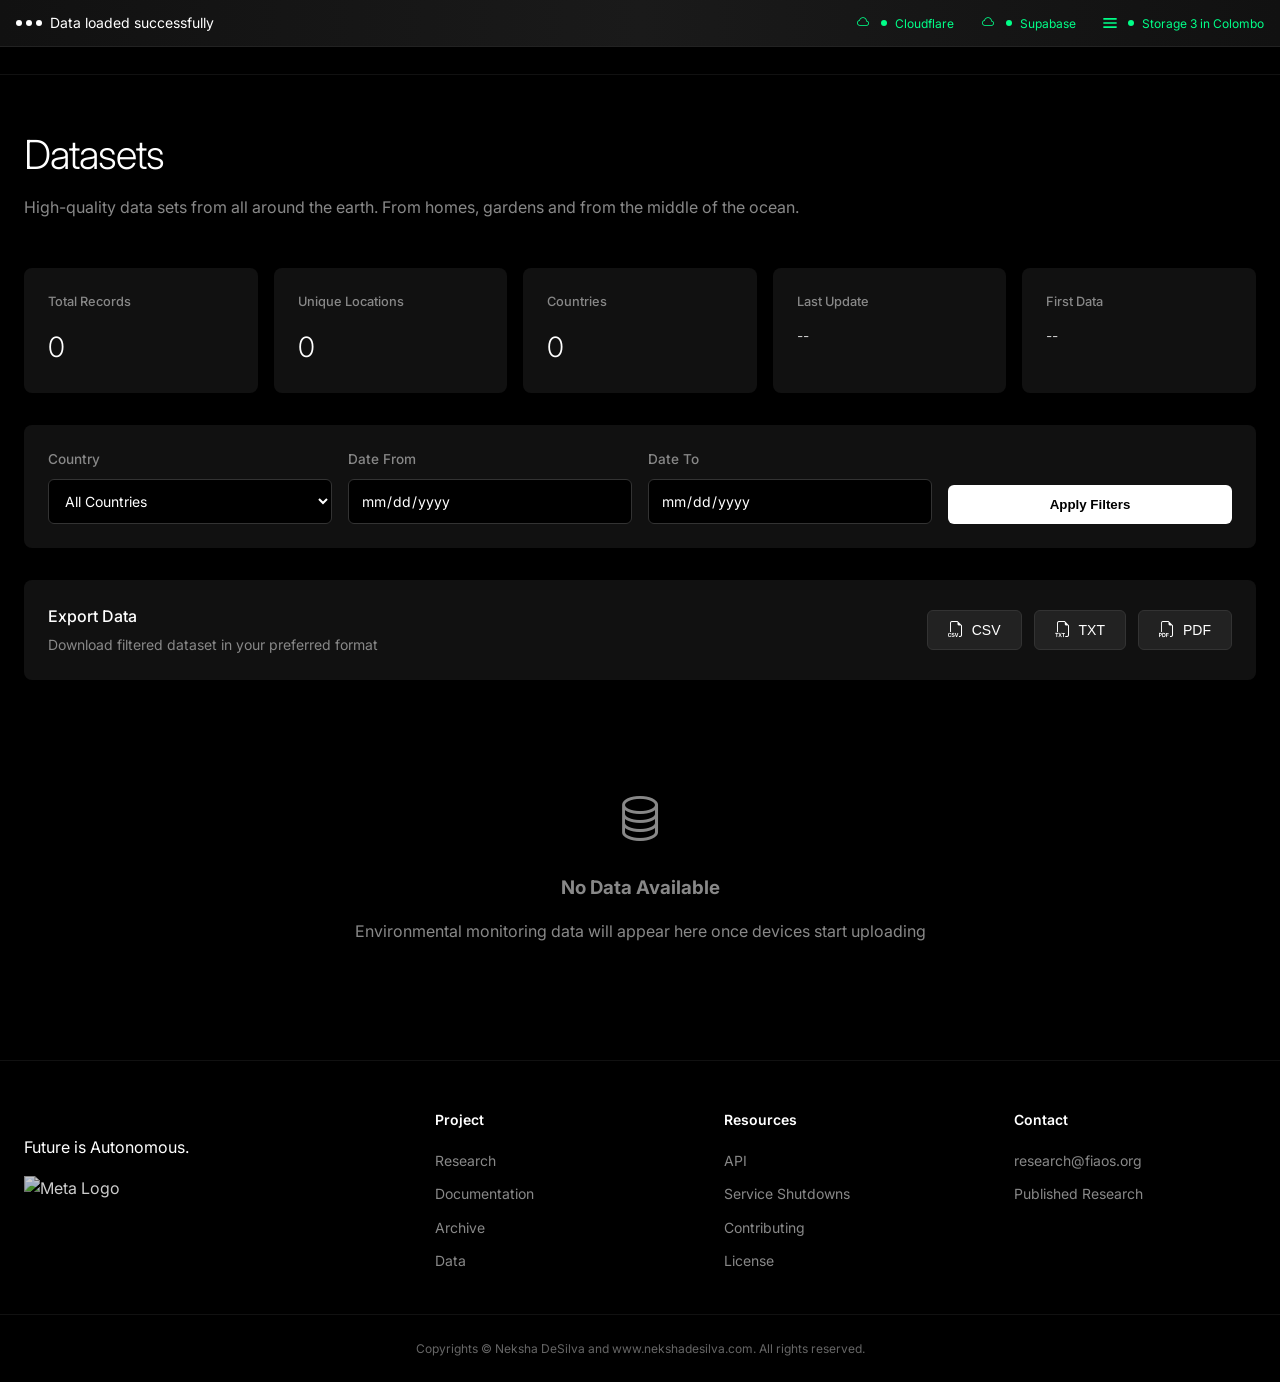
==== commit 0fa797fa: "updated" ====
--- a/data/index.html
+++ b/data/index.html
@@ -3,335 +3,166 @@
 <head>
     <meta charset="UTF-8">
     <meta name="viewport" content="width=device-width, initial-scale=1.0">
-    <title>FiaPhy free data set</title>
-    <meta name="description" content="Free FiaPhy device data for public use, copying, sharing, and citation.">
-    <meta name="keywords" content="fiaphy data, free data, sensor data, public dataset">
+    <title>Datasets - Fiaphy Environmental Monitoring Data</title>
+    <meta name="description" content="High-quality environmental monitoring datasets from around the world. Real-time sensor data collection for scientific research and education.">
+    <meta name="keywords" content="environmental data, sensor data, climate monitoring, scientific datasets, IoT data collection">
     <meta name="author" content="Neksha DeSilva">
-    <link rel="icon" type="image/png" href="/fiaphy/javascript/9835729.png">
+    <link rel="preconnect" href="https://fonts.googleapis.com">
+    <link rel="preconnect" href="https://fonts.gstatic.com" crossorigin>
+    <link href="https://fonts.googleapis.com/css2?family=Inter:wght@300;400;500;600;700&display=swap" rel="stylesheet">
+    <link rel="stylesheet" href="https://cdn.jsdelivr.net/npm/bootstrap-icons@1.11.1/font/bootstrap-icons.css">
+    <link rel="stylesheet" href="https://fiaos.org/assets/styles/global.css">
+    <link rel="icon" type="image/png" href="https://fiaos.org/assets/media/umbrella-logo-clean.png">
     <style>
-        *, *::before, *::after { box-sizing: border-box; }
+        *, *::before, *::after { box-sizing: border-box; margin: 0; padding: 0; }
         html { font-size: 16px; }
-        body {
-            margin: 0;
-            font-family: "Times New Roman", Times, serif;
-            background: #ffffff;
-            color: #000000;
-            line-height: 1.45;
-        }
-        
-        .loading-screen {
-            position: fixed;
-            top: 0;
-            left: 0;
-            width: 100%;
-            height: 100vh;
-            background: #ffffff;
-            color: #000000;
-            display: block;
-            padding-top: 8rem;
-            text-align: center;
-            z-index: 9999;
-        }
-        .loading-logo { display: none; }
-        .spinner {
-            width: auto;
-            height: auto;
-            margin: 0 auto;
-            font-family: Arial, Helvetica, sans-serif;
-            font-size: 14px;
-        }
-        .spinner::before { content: "Loading data..."; }
-        .spinner svg { display: none; }
-        
-        .connection-ribbon {
-            display: none;
-            background: #eeeeee;
-            padding: 0.5rem 1rem;
-            font-family: Arial, Helvetica, sans-serif;
-            font-size: 13px;
-        }
-        .connection-ribbon.show { display: block; }
-        .connection-ribbon.hide { display: none; }
-        
-        .ribbon-content { max-width: 1200px; margin: 0 auto; }
-        .ribbon-text { color: #000000; display: inline; margin-right: 1rem; }
-        .ribbon-services,
-        .service-status,
-        .service-icon,
-        .service-icon svg,
-        .status-dot { display: none; }
-        
+        body { font-family: 'Inter', system-ui, -apple-system, sans-serif; background: #000000; color: #ffffff; line-height: 1.6; }
+        
+        /* Loading Screen */
+        .loading-screen { position: fixed; top: 0; left: 0; width: 100%; height: 100vh; background: #000000; display: flex; flex-direction: column; align-items: center; justify-content: center; gap: 2rem; z-index: 9999; }
+        .loading-logo { width: 80px; height: auto; filter: brightness(0) invert(1); }
+        .spinner { position: relative; width: 60px; height: 60px; }
+        .spinner:before { content: ""; display: block; padding-top: 100%; }
+        .circular { animation: rotate 1s linear infinite; height: 100%; width: 100%; position: absolute; top: 0; bottom: 0; left: 0; right: 0; margin: auto; }
+        .path { stroke: #ffffff; stroke-dasharray: 1, 200; stroke-dashoffset: 0; animation: dash 1.5s ease-in-out infinite; stroke-linecap: round; }
+        @keyframes rotate { 100% { transform: rotate(360deg); } }
+        @keyframes dash { 0% { stroke-dasharray: 1, 200; stroke-dashoffset: 0; } 50% { stroke-dasharray: 89, 200; stroke-dashoffset: -35px; } 100% { stroke-dasharray: 89, 200; stroke-dashoffset: -124px; } }
+        
+        /* Connection Status Ribbon */
+        .connection-ribbon { position: fixed; top: 0; left: 0; right: 0; background: linear-gradient(90deg, #111111 0%, #1a1a1a 50%, #111111 100%); border-bottom: 1px solid #222222; padding: 0.75rem 1rem; z-index: 8888; display: none; backdrop-filter: blur(10px); }
+        .connection-ribbon.show { display: block; animation: slideDown 0.3s ease-out; }
+        .connection-ribbon.hide { animation: slideUp 0.3s ease-out; }
+        @keyframes slideDown { from { transform: translateY(-100%); } to { transform: translateY(0); } }
+        @keyframes slideUp { from { transform: translateY(0); } to { transform: translateY(-100%); } }
+        
+        .ribbon-content { max-width: 1400px; margin: 0 auto; display: flex; align-items: center; justify-content: space-between; gap: 1rem; flex-wrap: wrap; }
+        .ribbon-text { color: #ffffff; font-size: 0.875rem; display: flex; align-items: center; gap: 0.5rem; }
+        .ribbon-services { display: flex; gap: 1.5rem; align-items: center; }
+        
+        .service-status { display: flex; align-items: center; gap: 0.5rem; font-size: 0.75rem; color: #888888; transition: color 0.3s; }
+        .service-status.connecting { color: #4e483d; }
+        .service-status.connected { color: #00ff88; }
+        .service-status.error { color: #ff4444; }
+        
+        .service-icon { width: 20px; height: 20px; display: flex; align-items: center; justify-content: center; }
+        .service-icon svg { width: 100%; height: 100%; }
+        
+        .status-dot { width: 6px; height: 6px; border-radius: 50%; background: #888888; transition: background 0.3s; }
+        .service-status.connecting .status-dot { background: #ffaa00; animation: pulse 1.5s ease-in-out infinite; }
+        .service-status.connected .status-dot { background: #00ff88; }
+        .service-status.error .status-dot { background: #ff4444; }
+        
+        @keyframes pulse { 0%, 100% { opacity: 1; transform: scale(1); } 50% { opacity: 0.5; transform: scale(1.2); } }
+        
+        .loading-bubbles { display: flex; gap: 0.25rem; align-items: center; }
+        .loading-bubble { width: 6px; height: 6px; background: #ffffff; border-radius: 50%; animation: bubble 1.4s ease-in-out infinite; }
+        .loading-bubble:nth-child(1) { animation-delay: 0s; }
+        .loading-bubble:nth-child(2) { animation-delay: 0.2s; }
+        .loading-bubble:nth-child(3) { animation-delay: 0.4s; }
+        @keyframes bubble { 0%, 80%, 100% { transform: scale(0.8); opacity: 0.5; } 40% { transform: scale(1.2); opacity: 1; } }
+        
+        /* Page Container */
         .page { min-height: 100vh; display: flex; flex-direction: column; }
         .page.hidden { display: none; }
         
-        .main-content {
-            flex: 1;
-            max-width: 1200px;
-            width: 100%;
-            margin: 0 auto;
-            padding: 2rem 1rem;
-        }
-        .page-header { margin-bottom: 1.5rem; }
-        .page-title {
-            font-family: Arial, Helvetica, sans-serif;
-            font-size: 28px;
-            font-weight: bold;
-            margin: 0 0 0.5rem;
-        }
-        .page-subtitle { margin: 0; color: #000000; }
-        .validation-data {
-            margin: 1rem 0 1.5rem;
-            padding: 0;
-        }
-        .validation-data h3 {
-            font-family: Arial, Helvetica, sans-serif;
-            font-size: 18px;
-            font-weight: bold;
-            margin: 0 0 0.5rem;
-        }
-        .validation-data p {
-            margin: 0 0 0.5rem;
-        }
-        .validation-data iframe {
-            display: block;
-            width: 100%;
-            height: 420px;
-            border: 0;
-            background: #ffffff;
-        }
-        
-        .stats-grid {
-            display: block;
-            margin: 0 0 1.5rem 0;
-            padding: 0;
-        }
-        .stat-card {
-            display: block;
-            background: transparent;
-            border-radius: 0;
-            padding: 0;
-            margin: 0.2rem 0;
-        }
-        .stat-label { display: inline; color: #000000; font-weight: bold; }
-        .stat-label::after { content: " "; }
-        .stat-value { display: inline; font-size: 1rem; font-weight: normal; }
-        
-        .filters {
-            display: block;
-            margin-bottom: 1.5rem;
-            padding: 0;
-            background: transparent;
-            border: 0;
-        }
-        .filter-group { display: inline-block; margin: 0 1rem 0.5rem 0; }
-        .filter-label {
-            display: block;
-            font-family: Arial, Helvetica, sans-serif;
-            font-size: 13px;
-            font-weight: bold;
-            color: #000000;
-            margin-bottom: 0.2rem;
-        }
-        .filter-select,
-        .filter-input {
-            background: #ffffff;
-            border: 0;
-            color: #000000;
-            padding: 0.25rem;
-            border-radius: 0;
-            font-size: 14px;
-            font-family: Arial, Helvetica, sans-serif;
-        }
-        .filter-button {
-            background: #eeeeee;
-            color: #000000;
-            border: 0;
-            padding: 0.3rem 0.8rem;
-            border-radius: 0;
-            font-family: Arial, Helvetica, sans-serif;
-            font-size: 14px;
-            cursor: pointer;
-        }
-        
-        .location-groups { display: block; }
-        .location-group {
-            background: transparent;
-            border-top: 0;
-            padding: 0.75rem 0 1.5rem;
-        }
-        .location-header { margin-bottom: 0.75rem; }
-        .location-info { display: block; }
-        .location-title {
-            font-family: Arial, Helvetica, sans-serif;
-            font-size: 18px;
-            font-weight: bold;
-            margin-bottom: 0.25rem;
-        }
-        .location-title i { display: none; }
-        .location-meta {
-            display: block;
-            font-size: 14px;
-            color: #000000;
-        }
-        .location-meta span { margin-right: 1rem; }
-        .location-toggle { display: none; }
-        
-        .data-table-container { overflow: auto; display: block; max-height: none; }
+        /* Main Content */
+        .main-content { flex: 1; max-width: 1400px; width: 100%; margin: 0 auto; padding: 3rem 1.5rem; }
+        .page-header { margin-bottom: 3rem; }
+        .page-title { font-size: 2.5rem; font-weight: 300; margin-bottom: 0.5rem; letter-spacing: -0.03em; }
+        .page-subtitle { font-size: 1rem; color: #888888; line-height: 1.6; }
+        
+        /* Statistics */
+        .stats-grid { display: grid; grid-template-columns: repeat(auto-fit, minmax(160px, 1fr)); gap: 1rem; margin-bottom: 2rem; }
+        .stat-card { background: #111111; padding: 1.5rem; border-radius: 8px; }
+        .stat-label { font-size: 0.8rem; color: #888888; margin-bottom: 0.75rem; font-weight: 500; }
+        .stat-value { font-size: 1.75rem; font-weight: 300; letter-spacing: -0.02em; }
+        
+        /* Filters */
+        .filters { display: flex; flex-wrap: wrap; gap: 1rem; margin-bottom: 2rem; padding: 1.5rem; background: #111111; border-radius: 8px; }
+        .filter-group { display: flex; flex-direction: column; gap: 0.5rem; flex: 1; min-width: 180px; }
+        .filter-label { font-size: 0.85rem; font-weight: 500; color: #888888; }
+        .filter-select, .filter-input { background: #000000; border: 1px solid #333333; color: #ffffff; padding: 0.75rem; border-radius: 6px; font-size: 0.875rem; font-family: 'Inter', sans-serif; }
+        .filter-select:focus, .filter-input:focus { outline: none; border-color: #555555; }
+        .filter-button { background: #ffffff; color: #000000; border: none; padding: 0.75rem 1.5rem; border-radius: 6px; font-weight: 600; cursor: pointer; }
+        .filter-button:hover { background: #e0e0e0; }
+        
+        /* Location Groups */
+        .location-groups { display: flex; flex-direction: column; gap: 1.5rem; }
+        .location-group { background: #111111; border-radius: 8px; padding: 1.5rem; }
+        .location-header { display: flex; align-items: center; justify-content: space-between; margin-bottom: 1.5rem; cursor: pointer; user-select: none; }
+        .location-info { flex: 1; }
+        .location-title { font-size: 1.1rem; font-weight: 500; display: flex; align-items: center; gap: 0.75rem; margin-bottom: 0.5rem; }
+        .location-meta { display: flex; gap: 2rem; font-size: 0.875rem; color: #888888; flex-wrap: wrap; }
+        .location-toggle { font-size: 1.25rem; transition: transform 0.3s; flex-shrink: 0; }
+        .location-toggle.open { transform: rotate(180deg); }
+        
+        /* Data Table */
+        .data-table-container { overflow: auto; display: none; max-height: 500px; }
         .data-table-container.open { display: block; }
-        .data-table {
-            width: 100%;
-            table-layout: fixed;
-            border-collapse: separate;
-            border-spacing: 0 0.2rem;
-            font-family: Arial, Helvetica, sans-serif;
-            font-size: 12px;
-        }
-        .data-table th {
-            text-align: left;
-            padding: 0.35rem;
-            background: transparent;
-            color: #000000;
-            font-weight: bold;
-            border: 0;
-            white-space: normal;
-            overflow-wrap: anywhere;
-            line-height: 1.2;
-            vertical-align: top;
-        }
-        .data-table td {
-            padding: 0.35rem;
-            border: 0;
-            color: #000000;
-            overflow-wrap: anywhere;
-            vertical-align: top;
-        }
-        .data-table tr:hover { background: transparent; }
-        .data-table td.highlight { color: #000000; font-weight: normal; }
-        
-        .device-badge {
-            display: inline;
-            background: transparent;
-            padding: 0;
-            border-radius: 0;
-            cursor: help;
-            font-size: inherit;
-        }
-        
-        .download-section {
-            background: transparent;
-            padding: 0;
-            border: 0;
-            border-radius: 0;
-            margin-bottom: 1.5rem;
-        }
-        .download-info { display: inline-block; margin-right: 1rem; }
-        .download-title {
-            display: inline;
-            font-family: Arial, Helvetica, sans-serif;
-            font-weight: bold;
-            margin-right: 0.5rem;
-        }
-        .download-title::after { content: " "; }
-        .download-subtitle { display: inline; font-size: 14px; color: #000000; }
-        .download-buttons { display: inline; }
-        .download-btn {
-            background: #eeeeee;
-            color: #000000;
-            border: 0;
-            padding: 0.3rem 0.8rem;
-            border-radius: 0;
-            font-family: Arial, Helvetica, sans-serif;
-            font-size: 14px;
-            font-weight: normal;
-            cursor: pointer;
-            display: inline-block;
-            margin: 0.25rem 0.25rem 0.25rem 0;
-        }
-        
-        .empty-state {
-            display: block;
-            min-height: 0;
-            text-align: left;
-            color: #000000;
-            padding-top: 1rem;
-        }
-        .hidden { display: none; }
-        
-        .header { background: #000000; border-bottom: 0; }
-        .header-content {
-            max-width: 1200px;
-            margin: 0 auto;
-            padding: 1rem;
-            display: flex;
-            align-items: center;
-            justify-content: space-between;
-        }
+        .data-table { width: 100%; border-collapse: collapse; font-size: 0.85rem; }
+        .data-table th { text-align: left; padding: 0.75rem; background: #000000; color: #888888; font-weight: 500; border-bottom: 1px solid #222222; white-space: nowrap; }
+        .data-table td { padding: 0.75rem; border-top: 1px solid #1a1a1a; }
+        .data-table tr:hover { background: #0a0a0a; }
+        .data-table td.highlight { color: #ffcc00; font-weight: 500; }
+        
+        /* Device Badge */
+        .device-badge { display: inline-block; background: #222222; padding: 0.35rem 0.75rem; border-radius: 4px; cursor: help; font-size: 0.8rem; }
+        
+        /* Download Section */
+        .download-section { background: #111111; padding: 1.5rem; border-radius: 8px; margin-bottom: 2rem; display: flex; align-items: center; justify-content: space-between; flex-wrap: wrap; gap: 1rem; }
+        .download-info { flex: 1; min-width: 200px; }
+        .download-title { font-size: 1rem; font-weight: 500; margin-bottom: 0.25rem; }
+        .download-subtitle { font-size: 0.875rem; color: #888888; }
+        .download-buttons { display: flex; gap: 0.75rem; flex-wrap: wrap; }
+        .download-btn { background: #222222; color: #ffffff; border: 1px solid #333333; padding: 0.625rem 1.25rem; border-radius: 6px; font-size: 0.875rem; font-weight: 500; cursor: pointer; display: flex; align-items: center; gap: 0.5rem; transition: all 0.2s; }
+        .download-btn:hover { background: #2a2a2a; border-color: #444444; }
+        .download-btn i { font-size: 1rem; }
+        
+        /* Download Section */
+        .download-section { background: #111111; padding: 1.5rem; border-radius: 8px; margin-bottom: 2rem; display: flex; align-items: center; justify-content: space-between; flex-wrap: wrap; gap: 1rem; }
+        .download-info { flex: 1; min-width: 200px; }
+        .download-title { font-size: 1rem; font-weight: 500; margin-bottom: 0.25rem; }
+        .download-subtitle { font-size: 0.875rem; color: #888888; }
+        .download-buttons { display: flex; gap: 0.75rem; flex-wrap: wrap; }
+        .download-btn { background: #222222; color: #ffffff; border: 1px solid #333333; padding: 0.625rem 1.25rem; border-radius: 6px; font-size: 0.875rem; font-weight: 500; cursor: pointer; display: flex; align-items: center; gap: 0.5rem; transition: all 0.2s; }
+        .download-btn:hover { background: #2a2a2a; border-color: #444444; }
+        .download-btn i { font-size: 1rem; }
+        
+        /* Empty State */
+        .empty-state { display: flex; flex-direction: column; align-items: center; justify-content: center; min-height: 300px; text-align: center; gap: 1rem; color: #888888; }
+        .empty-state i { font-size: 3rem; }
+        
+        /* Header Styling */
+        .header { background: #000000; border-bottom: 1px solid #111111; }
+        .header-content { max-width: 1400px; margin: 0 auto; padding: 1.5rem 1.5rem; display: flex; align-items: center; justify-content: space-between; }
         .header-brand { display: flex; align-items: center; gap: 1rem; }
-        .brand-logo { width: 76px; filter: none; }
-        .brand-title {
-            font-family: Arial, Helvetica, sans-serif;
-            color: #ffffff;
-            font-size: 20px;
-            font-weight: bold;
-            line-height: 1.2;
-            margin: 0;
-        }
-        .header-nav { display: block; }
-        .header-nav a {
-            color: #cccccc;
-            text-decoration: underline;
-            font-family: Arial, Helvetica, sans-serif;
-            font-size: 14px;
-            margin-left: 1rem;
-        }
+        .brand-logo { width: 5rem;  filter: brightness(0) invert(1); }
+        .brand-info { display: flex; flex-direction: column; }
+        .brand-title { font-size: 1.25rem; font-weight: 600; line-height: 1.2; margin: 0; }
+        .header-nav { display: flex; gap: 2rem; align-items: center; }
+        .header-nav a { color: #888888; text-decoration: none; font-size: 0.875rem; transition: color 0.2s; }
         .header-nav a:hover, .header-nav a.active { color: #ffffff; }
         
-        .footer {
-            margin-top: auto;
-            background: #ffffff;
-            border-top: 0;
-            padding: 1rem 0 0;
-        }
-        .footer-container {
-            max-width: 1200px;
-            margin: 0 0 0 2rem;
-            padding: 0 1rem 1rem;
-            display: block;
-        }
-        .footer-section { display: inline-block; vertical-align: top; margin: 0 3rem 1rem 0; max-width: 260px; }
-        .footer-section:first-child { margin-left: 1.5rem; margin-top: 1.2rem; }
-        .footer-section:nth-child(3) { margin-top: 2rem; }
-        .footer-section:nth-child(4) { margin-left: 2.5rem; }
-        .footer-section h4 {
-            font-family: Arial, Helvetica, sans-serif;
-            font-size: 14px;
-            font-weight: bold;
-            margin: 0 0 0.5rem;
-            color: #000000;
-        }
+        /* Footer Styling */
+        .footer { margin-top: auto; display: flex; flex-direction: column;background: #000000; border-top: 1px solid #111111; padding: 3rem 0 0; }
+        .footer-container {width: 100%; margin: 0 auto; padding: 0 1.5rem 2rem; display: grid; grid-template-columns: 1.5fr 1fr 1fr 1fr; gap: 3rem; }
+        .footer-section h4 { font-size: 0.875rem; font-weight: 600; margin-bottom: 1rem; color: #ffffff; }
         .footer-section ul { list-style: none; }
-        .footer-section ul li { margin-bottom: 0.25rem; }
-        .footer-section ul li a { color: #000000; text-decoration: underline; font-size: 14px; }
-        .footer-logo img { width: 120px; height: auto; filter: none; }
-        .footer-bottom {
-            background: #ffffff;
-            border-top: 0;
-            padding: 0.75rem 0 0.75rem 3rem;
-            text-align: left;
-        }
-        .footer-bottom p {
-            max-width: 1200px;
-            margin: 0 auto;
-            padding: 0 1rem;
-            font-size: 12px;
-            color: #000000;
-        }
+        .footer-section ul li { margin-bottom: 0.5rem; }
+        .footer-section ul li a { color: #888888; text-decoration: none; font-size: 0.875rem; transition: color 0.2s; }
+        .footer-section ul li a:hover { color: #ffffff; }
+        .footer-logo img { width: 120px; height: auto; filter: brightness(0.8); }
+        .footer-bottom { background: #000000; border-top: 1px solid #111111; padding: 1.5rem 0; text-align: center; }
+        .footer-bottom p { max-width: 1400px; margin: 0 auto; padding: 0 1.5rem; font-size: 0.75rem; color: #666666; }
         
         @media (max-width: 768px) {
-            .header-content { display: block; }
-            .header-nav { margin-top: 0.75rem; }
-            .header-nav a { margin: 0 0.75rem 0 0; }
-            .filter-group { display: block; }
+            .page-title { font-size: 2rem; }
+            .stats-grid { grid-template-columns: repeat(2, 1fr); }
+            .filters { flex-direction: column; }
+            .location-meta { flex-direction: column; gap: 0.5rem; }
+            .data-table { font-size: 0.75rem; }
+            .data-table th, .data-table td { padding: 0.5rem; }
+            .header-nav { display: none; }
             .footer-container { grid-template-columns: 1fr; gap: 2rem; }
         }
     </style>
@@ -339,7 +170,7 @@
 <body>
     <!-- Loading Screen -->
     <div id="loadingScreen" class="loading-screen">
-        <img src="https://fiaos.org/assets/media/fiaphy-clean.png" alt="FiaPhy logo" class="loading-logo">
+        <img src="https://fiaos.org/assets/media/umbrella-logo-clean.png" alt="Fiaphy Logo" class="loading-logo">
         <div class="spinner">
             <svg class="circular" viewBox="25 25 50 50">
                 <circle class="path" cx="50" cy="50" r="20" fill="none" stroke-width="2" stroke-miterlimit="10"/>
@@ -353,7 +184,37 @@
         <div id="connectionRibbon" class="connection-ribbon">
             <div class="ribbon-content">
                 <div class="ribbon-text">
-                    <span id="ribbonMessage">Loading data.</span>
+                    <div class="loading-bubbles">
+                        <div class="loading-bubble"></div>
+                        <div class="loading-bubble"></div>
+                        <div class="loading-bubble"></div>
+                    </div>
+                    <span id="ribbonMessage">Establishing connections...</span>
+                </div>
+                <div class="ribbon-services">
+                    <div class="service-status" id="statusCloudflare">
+                        <div class="service-icon">
+                            <i class="bi bi-cloud"></i>
+                        </div>
+                        <span class="status-dot"></span>
+                        <span>Cloudflare</span>
+                    </div>
+                    <div class="service-status" id="statusSupabase">
+                        <div class="service-icon">
+                           <i class="bi bi-cloud"></i>
+                        </div>
+                        <span class="status-dot"></span>
+                        <span>Supabase</span>
+                    </div>
+                    <div class="service-status" id="statusServer">
+                        <div class="service-icon">
+                            <svg viewBox="0 0 24 24" fill="currentColor">
+                                <path d="M4 6h16v2H4zm0 5h16v2H4zm0 5h16v2H4z"/>
+                            </svg>
+                        </div>
+                        <span class="status-dot"></span>
+                        <span>Storage 3 in Colombo</span>
+                    </div>
                 </div>
             </div>
         </div>
@@ -362,9 +223,9 @@
         <header class="header">
             <div class="header-content">
                 <div class="header-brand">
-                    <img src="https://fiaos.org/assets/media/fiaphy-clean.png" alt="FiaPhy" class="brand-logo">
+                    <img src="https://fiaos.org/assets/media/umbrella-logo-clean.png" alt="Logo" class="brand-logo">
                     <div class="brand-info">
-                        <h1 class="brand-title">Datasets</h1>
+                        <h1 class="brand-title">Cloud Connections</h1>
                     </div>
                 </div>
                 <nav class="header-nav">
@@ -379,38 +240,30 @@
         <main class="main-content">
             <!-- Page Header -->
             <div class="page-header">
-                <h2 class="page-title">Free data set</h2>
-                <p class="page-subtitle" style="color: #b00000;">This content is open to the general public. Please feel free to copy, share and use this data. Please cite our work when using it. The data is shared under Creative Commons Attribution NonCommercial NoDerivatives </p>
-                Cite paper: https://arxiv.org/abs/2604.15352
-            </div>
-
-            <section class="validation-data">
-                <h3>Real pyranometer validation data</h3>
-                <p>These are the real pyranometer data files used to validate our FiaPhy model. Please also cite the Sri Lanka Department of Meteorology when using this validation material.</p>
-                <p><a href="https://drive.google.com/drive/folders/1Y3c9p3c7IMYtD5ZAhIumGnznyf22AQHg?usp=sharing" target="_blank" rel="noopener">Open the Google Drive folder</a></p>
-                <iframe src="https://drive.google.com/embeddedfolderview?id=1Y3c9p3c7IMYtD5ZAhIumGnznyf22AQHg#list" title="Real pyranometer validation data folder"></iframe>
-            </section>
+                <h2 class="page-title">Datasets</h2>
+                <p class="page-subtitle">High-quality data sets from all around the earth. From homes, gardens and from the middle of the ocean.</p>
+            </div>
 
             <!-- Statistics -->
             <div class="stats-grid">
                 <div class="stat-card">
-                    <div class="stat-label">Total number of records</div>
+                    <div class="stat-label">Total Records</div>
                     <div class="stat-value" id="totalRecords">--</div>
                 </div>
                 <div class="stat-card">
-                    <div class="stat-label">Total number of FiaPhy network nodes</div>
+                    <div class="stat-label">Unique Locations</div>
                     <div class="stat-value" id="uniqueLocations">--</div>
                 </div>
                 <div class="stat-card">
-                    <div class="stat-label">Countries reached</div>
+                    <div class="stat-label">Countries</div>
                     <div class="stat-value" id="uniqueCountries">--</div>
                 </div>
                 <div class="stat-card">
-                    <div class="stat-label">Latest data date</div>
+                    <div class="stat-label">Last Update</div>
                     <div class="stat-value" id="lastUpdate" style="font-size: 0.875rem;">--</div>
                 </div>
                 <div class="stat-card">
-                    <div class="stat-label">First data date</div>
+                    <div class="stat-label">First Data</div>
                     <div class="stat-value" id="firstData" style="font-size: 0.875rem;">--</div>
                 </div>
             </div>
@@ -418,38 +271,41 @@
             <!-- Filters -->
             <div class="filters">
                 <div class="filter-group">
-                    <label class="filter-label">country</label>
+                    <label class="filter-label">Country</label>
                     <select class="filter-select" id="filterCountry">
                         <option value="">All Countries</option>
                     </select>
                 </div>
                 <div class="filter-group">
-                    <label class="filter-label">from this day</label>
+                    <label class="filter-label">Date From</label>
                     <input type="date" class="filter-input" id="filterDateFrom">
                 </div>
                 <div class="filter-group">
-                    <label class="filter-label">until this day</label>
+                    <label class="filter-label">Date To</label>
                     <input type="date" class="filter-input" id="filterDateTo">
                 </div>
                 <div class="filter-group" style="justify-content: flex-end;">
-                    <button class="filter-button" id="applyFilters">show data</button>
+                    <button class="filter-button" id="applyFilters">Apply Filters</button>
                 </div>
             </div>
 
             <!-- Download Section -->
             <div class="download-section">
                 <div class="download-info">
-                    <div class="download-title">take a copy</div>
-                    <div class="download-subtitle">current data shown here</div>
+                    <div class="download-title">Export Data</div>
+                    <div class="download-subtitle">Download filtered dataset in your preferred format</div>
                 </div>
                 <div class="download-buttons">
                     <button class="download-btn" id="downloadCSV">
+                        <i class="bi bi-filetype-csv"></i>
                         CSV
                     </button>
                     <button class="download-btn" id="downloadTXT">
+                        <i class="bi bi-filetype-txt"></i>
                         TXT
                     </button>
                     <button class="download-btn" id="downloadPDF">
+                        <i class="bi bi-filetype-pdf"></i>
                         PDF
                     </button>
                 </div>
@@ -464,8 +320,9 @@
 
             <!-- Empty State -->
             <div id="emptyState" class="empty-state hidden">
-                <h3>No data here</h3>
-                <p>No records are available for the selected choices.</p>
+                <i class="bi bi-database"></i>
+                <h3>No Data Available</h3>
+                <p>Environmental monitoring data will appear here once devices start uploading</p>
             </div>
         </main>
 
@@ -476,7 +333,7 @@
                     <br>
                     <span style="font-weight: 400;">Future is Autonomous.</span>
                     <div class="footer-logo" style="margin-top: 1rem;">
-                        <img src="https://fiaos.org/assets/media/logo-satur.png" alt="FiaOS">
+                        <img src="https://fiaos.org/assets/media/logo-satur.png" alt="Meta Logo">
                     </div>
                 </div>
                 <div class="footer-section">
@@ -527,36 +384,19 @@
         let groupedData = {};
         let deviceNames = {};
 
-        const COUNTRY_COORDINATES = {
-            'Sri Lanka': { latitude: 7.8731, longitude: 80.7718 },
-            'India': { latitude: 20.5937, longitude: 78.9629 },
-            'United States': { latitude: 39.8283, longitude: -98.5795 },
-            'United Kingdom': { latitude: 55.3781, longitude: -3.4360 },
-            'Australia': { latitude: -25.2744, longitude: 133.7751 },
-            'Canada': { latitude: 56.1304, longitude: -106.3468 },
-            'Germany': { latitude: 51.1657, longitude: 10.4515 },
-            'France': { latitude: 46.2276, longitude: 2.2137 },
-            'Japan': { latitude: 36.2048, longitude: 138.2529 },
-            'China': { latitude: 35.8617, longitude: 104.1954 }
-        };
-
         // ==========================================
         // GENERATE DEVICE NAME FROM IP
         // ==========================================
-        function getDeviceName(record) {
-            const country = record.country || 'unknown country';
-            const key = `${country}|${record.ip_address || record.device_id || 'device'}`;
-
-            if (!deviceNames[key]) {
-                const countryDevices = Object.keys(deviceNames).filter(name => name.startsWith(`${country}|`)).length;
-                const deviceNumber = countryDevices + 1;
+        function getDeviceName(ipAddress) {
+            if (!ipAddress) return 'Unknown';
+            
+            if (!deviceNames[ipAddress]) {
+                const deviceNumber = Object.keys(deviceNames).length + 1;
                 const letters = 'ABCDEFGHIJKLMNOPQRSTUVWXYZ';
-                const letter = letters[(deviceNumber - 1) % letters.length];
-                const number = Math.floor((deviceNumber - 1) / letters.length) + 1;
-                deviceNames[key] = `FiaPhy device ${country} ${letter}${number}`;
+                deviceNames[ipAddress] = letters[deviceNumber - 1];
             }
             
-            return deviceNames[key];
+            return deviceNames[ipAddress];
         }
 
         // ==========================================
@@ -567,48 +407,12 @@
             const now = new Date();
             const seconds = Math.floor((now - date) / 1000);
             
-            if (seconds < 60) return 'new';
-            if (seconds < 3600) return Math.floor(seconds / 60) + ' minutes old';
-            if (seconds < 86400) return Math.floor(seconds / 3600) + ' hours old';
-            if (seconds < 2592000) return Math.floor(seconds / 86400) + ' days old';
-            if (seconds < 31536000) return Math.floor(seconds / 2592000) + ' months old';
-            return Math.floor(seconds / 31536000) + ' years old';
-        }
-
-        function formatDataDate(timestamp) {
-            return new Date(timestamp).toLocaleDateString('en-US', {
-                year: 'numeric',
-                month: 'short',
-                day: '2-digit'
-            });
-        }
-
-        function getCountryCoordinate(country) {
-            return COUNTRY_COORDINATES[country] || { latitude: 0, longitude: 0 };
-        }
-
-        function resolveRecordLocation(record) {
-            const latitude = Number(record.gps_latitude);
-            const longitude = Number(record.gps_longitude);
-
-            if (Number.isFinite(latitude) && Number.isFinite(longitude)) {
-                return {
-                    latitude,
-                    longitude,
-                    source: 'device'
-                };
-            }
-
-            const fallback = getCountryCoordinate(record.country || 'Unknown');
-            return {
-                latitude: fallback.latitude,
-                longitude: fallback.longitude,
-                source: 'country'
-            };
-        }
-
-        function formatNumber(value, decimals) {
-            return typeof value === 'number' ? value.toFixed(decimals) : '';
+            if (seconds < 60) return 'just now';
+            if (seconds < 3600) return Math.floor(seconds / 60) + ' min ago';
+            if (seconds < 86400) return Math.floor(seconds / 3600) + ' hrs ago';
+            if (seconds < 2592000) return Math.floor(seconds / 86400) + ' days ago';
+            if (seconds < 31536000) return Math.floor(seconds / 2592000) + ' months ago';
+            return Math.floor(seconds / 31536000) + ' years ago';
         }
 
         // ==========================================
@@ -616,33 +420,22 @@
         // ==========================================
         async function fetchHistoricalData() {
             try {
-                const pageSize = 1000;
-                let offset = 0;
-                let records = [];
-
-                while (true) {
-                    const response = await fetch(
-                        `${SUPABASE_URL}/rest/v1/${TABLE_NAME}?order=timestamp.desc&limit=${pageSize}&offset=${offset}`,
-                        {
-                            headers: {
-                                'apikey': SUPABASE_KEY,
-                                'Authorization': `Bearer ${SUPABASE_KEY}`,
-                                'Content-Type': 'application/json'
-                            }
+                const response = await fetch(
+                    `${SUPABASE_URL}/rest/v1/${TABLE_NAME}?order=timestamp.desc&limit=10000`,
+                    {
+                        headers: {
+                            'apikey': SUPABASE_KEY,
+                            'Authorization': `Bearer ${SUPABASE_KEY}`,
+                            'Content-Type': 'application/json'
                         }
-                    );
-
-                    if (!response.ok) throw new Error('Failed to fetch data');
-
-                    const page = await response.json();
-                    records = records.concat(page);
-
-                    if (page.length < pageSize) break;
-                    offset += pageSize;
-                }
-
-                console.log(`Loaded ${records.length} historical records`);
-                return records;
+                    }
+                );
+
+                if (!response.ok) throw new Error('Failed to fetch data');
+
+                const data = await response.json();
+                console.log(`Loaded ${data.length} historical records`);
+                return data;
 
             } catch (error) {
                 console.error('Error fetching data:', error);
@@ -657,18 +450,22 @@
             const groups = {};
 
             data.forEach(record => {
-                const location = resolveRecordLocation(record);
-                const lat = location.latitude.toFixed(4);
-                const lng = location.longitude.toFixed(4);
-                const country = record.country || 'Unknown';
-                const key = `${lat},${lng}|${country}`;
+                let key;
+                if (record.gps_latitude && record.gps_longitude) {
+                    const lat = record.gps_latitude.toFixed(4);
+                    const lng = record.gps_longitude.toFixed(4);
+                    const country = record.country || 'Unknown';
+                    key = `${lat},${lng}|${country}`;
+                } else {
+                    const country = record.country || 'Unknown';
+                    key = `Unknown|${country}`;
+                }
 
                 if (!groups[key]) {
                     groups[key] = {
-                        latitude: location.latitude,
-                        longitude: location.longitude,
-                        country,
-                        source: location.source,
+                        latitude: record.gps_latitude,
+                        longitude: record.gps_longitude,
+                        country: record.country || 'Unknown',
                         records: []
                     };
                 }
@@ -684,15 +481,12 @@
         // ==========================================
         function updateStatistics(data) {
             const totalRecords = data.length;
-            const locations = new Set(data.map(record => {
-                const location = resolveRecordLocation(record);
-                return `${location.latitude.toFixed(4)},${location.longitude.toFixed(4)}|${record.country || 'Unknown'}`;
-            }));
-            const countries = new Set(data.map(r => r.country || 'Unknown').filter(c => c));
-
-            document.getElementById('totalRecords').textContent = `${totalRecords.toLocaleString()} records`;
-            document.getElementById('uniqueLocations').textContent = `${locations.size || 0} FiaPhy devices spread all across the world`;
-            document.getElementById('uniqueCountries').textContent = `${countries.size || 0} countries`;
+            const locations = new Set(data.map(r => `${r.gps_latitude},${r.gps_longitude}`).filter(l => l !== 'null,null'));
+            const countries = new Set(data.map(r => r.country).filter(c => c));
+
+            document.getElementById('totalRecords').textContent = totalRecords.toLocaleString();
+            document.getElementById('uniqueLocations').textContent = locations.size || '0';
+            document.getElementById('uniqueCountries').textContent = countries.size || '0';
 
             if (data.length > 0) {
                 const sorted = [...data].sort((a, b) => new Date(b.timestamp) - new Date(a.timestamp));
@@ -700,8 +494,8 @@
                 const newestTimestamp = sorted[0].timestamp;
                 const oldestTimestamp = sorted[sorted.length - 1].timestamp;
                 
-                document.getElementById('lastUpdate').textContent = `${formatDataDate(newestTimestamp)} ${timeAgo(newestTimestamp)}`;
-                document.getElementById('firstData').textContent = `${formatDataDate(oldestTimestamp)} ${timeAgo(oldestTimestamp)}`;
+                document.getElementById('lastUpdate').textContent = timeAgo(newestTimestamp);
+                document.getElementById('firstData').textContent = 'From ' + timeAgo(oldestTimestamp);
             }
         }
 
@@ -750,25 +544,27 @@
                 
                 const titleSpan = document.createElement('div');
                 titleSpan.className = 'location-title';
-                const latitude = group.latitude.toFixed(4);
-                const longitude = group.longitude.toFixed(4);
-                const locationSourceText = group.source === 'country' ? 'country position used' : 'device position used';
-                titleSpan.textContent = `${group.country} latitude ${latitude} longitude ${longitude} ${locationSourceText}`;
+                titleSpan.innerHTML = `<i class="bi bi-geo-alt"></i> ${group.country}`;
                 
                 const metaSpan = document.createElement('div');
                 metaSpan.className = 'location-meta';
                 metaSpan.innerHTML = `
                     <span>${group.records.length} records</span>
-                    <span>latest record is ${formatDataDate(group.records[0].timestamp)} ${timeAgo(group.records[0].timestamp)}</span>
+                    <span>Latest: ${timeAgo(group.records[0].timestamp)}</span>
                 `;
                 
                 infoDiv.appendChild(titleSpan);
                 infoDiv.appendChild(metaSpan);
 
+                const toggleDiv = document.createElement('div');
+                toggleDiv.className = 'location-toggle';
+                toggleDiv.innerHTML = '<i class="bi bi-chevron-down"></i>';
+
                 header.appendChild(infoDiv);
+                header.appendChild(toggleDiv);
 
                 const tableContainer = document.createElement('div');
-                tableContainer.className = 'data-table-container open';
+                tableContainer.className = 'data-table-container';
                 
                 const table = document.createElement('table');
                 table.className = 'data-table';
@@ -776,37 +572,52 @@
                 const thead = document.createElement('thead');
                 thead.innerHTML = `
                     <tr>
-                        <th>Time</th>
-                        <th>Temperature level</th>
-                        <th>Humidity level as percentage</th>
-                        <th>Pressure measured in hectopascals</th>
-                        <th>Solar radiation measured in watts per square meter</th>
-                        <th>Heat flux measured in watts per square meter</th>
-                        <th>Difference between reference sensor and flux node</th>
+                        <th>Timestamp</th>
+                        <th>Temp (Â°C)</th>
+                        <th>Humidity (%)</th>
+                        <th>Pressure (hPa)</th>
+                        <th class="highlight">Solar (W/mÂ²)</th>
+                        <th class="highlight">Heat Flux (W/mÂ²)</th>
+                        <th>Î”T (Â°C)</th>
                         <th>Device</th>
                     </tr>
                 `;
                 table.appendChild(thead);
                 
                 const tbody = document.createElement('tbody');
-                group.records.forEach(record => {
+                group.records.slice(0, 50).forEach(record => {
                     const row = document.createElement('tr');
-                    const deviceName = getDeviceName(record);
+                    const deviceName = getDeviceName(record.ip_address);
                     const timestamp = new Date(record.timestamp).toLocaleString('en-US', { month: '2-digit', day: '2-digit', year: '2-digit', hour: '2-digit', minute: '2-digit', second: '2-digit', hour12: false });
                     row.innerHTML = `
                         <td>${timestamp}</td>
-                        <td>${formatNumber(record.temperature, 1)}</td>
-                        <td>${formatNumber(record.humidity, 0)}</td>
-                        <td>${formatNumber(record.air_pressure, 1)}</td>
-                        <td class="highlight">${formatNumber(record.solar_radiation, 0)}</td>
-                        <td class="highlight">${formatNumber(record.heat_flux, 1)}</td>
-                        <td>${formatNumber(record.delta_temperature, 2)}</td>
-                        <td><span class="device-badge" title="IP ${record.ip_address || 'not supplied'}">${deviceName}</span></td>
+                        <td>${record.temperature.toFixed(1)}</td>
+                        <td>${record.humidity.toFixed(0)}</td>
+                        <td>${record.air_pressure.toFixed(1)}</td>
+                        <td class="highlight">${record.solar_radiation.toFixed(0)}</td>
+                        <td class="highlight">${record.heat_flux.toFixed(1)}</td>
+                        <td>${record.delta_temperature.toFixed(2)}</td>
+                        <td><span class="device-badge" title="IP: ${record.ip_address || 'N/A'}">Device ${deviceName}</span></td>
                     `;
                     tbody.appendChild(row);
                 });
                 table.appendChild(tbody);
                 tableContainer.appendChild(table);
+                
+                if (group.records.length > 50) {
+                    const moreInfo = document.createElement('p');
+                    moreInfo.style.textAlign = 'center';
+                    moreInfo.style.padding = '1rem';
+                    moreInfo.style.color = '#888';
+                    moreInfo.style.fontSize = '0.875rem';
+                    moreInfo.textContent = `Showing 50 of ${group.records.length} records`;
+                    tableContainer.appendChild(moreInfo);
+                }
+
+                header.addEventListener('click', () => {
+                    tableContainer.classList.toggle('open');
+                    toggleDiv.classList.toggle('open');
+                });
 
                 groupDiv.appendChild(header);
                 groupDiv.appendChild(tableContainer);
@@ -866,7 +677,7 @@
         }
 
         function downloadCSV(data) {
-            const headers = ['Time', 'Temperature level', 'Humidity level as percentage', 'Pressure measured in hectopascals', 'Solar radiation measured in watts per square meter', 'Heat flux measured in watts per square meter', 'Difference between reference sensor and flux node', 'Latitude', 'Longitude', 'Country', 'IP Address', 'Device ID'];
+            const headers = ['Timestamp', 'Temperature (°C)', 'Humidity (%)', 'Air Pressure (hPa)', 'Solar Radiation (W/m²)', 'Heat Flux (W/m²)', 'Delta Temperature (°C)', 'GPS Latitude', 'GPS Longitude', 'Country', 'IP Address', 'Device ID'];
             const csvContent = [
                 headers.join(','),
                 ...data.map(row => [
@@ -889,28 +700,28 @@
         }
 
         function downloadTXT(data) {
-            let txtContent = 'FiaPhy free data set\n';
+            let txtContent = 'Fiaphy Environmental Monitoring Data\n';
             txtContent += '='.repeat(60) + '\n';
-            txtContent += `total number of records ${data.length}\n`;
-            txtContent += `copy made on ${new Date().toLocaleString()}\n`;
+            txtContent += `Total Records: ${data.length}\n`;
+            txtContent += `Export Date: ${new Date().toLocaleString()}\n`;
             txtContent += '='.repeat(60) + '\n\n';
 
             data.forEach((row, index) => {
-                txtContent += `record ${index + 1}\n`;
+                txtContent += `Record #${index + 1}\n`;
                 txtContent += '-'.repeat(60) + '\n';
-                txtContent += `time ${new Date(row.timestamp).toLocaleString()}\n`;
-                txtContent += `temperature level ${row.temperature || 'N/A'}\n`;
-                txtContent += `humidity level as percentage ${row.humidity || 'N/A'}\n`;
-                txtContent += `pressure measured in hectopascals ${row.air_pressure || 'N/A'}\n`;
-                txtContent += `solar radiation measured in watts per square meter ${row.solar_radiation || 'N/A'}\n`;
-                txtContent += `heat flux measured in watts per square meter ${row.heat_flux || 'N/A'}\n`;
-                txtContent += `difference between reference sensor and flux node ${row.delta_temperature || 'N/A'}\n`;
+                txtContent += `Timestamp: ${new Date(row.timestamp).toLocaleString()}\n`;
+                txtContent += `Temperature: ${row.temperature || 'N/A'} °C\n`;
+                txtContent += `Humidity: ${row.humidity || 'N/A'} %\n`;
+                txtContent += `Air Pressure: ${row.air_pressure || 'N/A'} hPa\n`;
+                txtContent += `Solar Radiation: ${row.solar_radiation || 'N/A'} W/m²\n`;
+                txtContent += `Heat Flux: ${row.heat_flux || 'N/A'} W/m²\n`;
+                txtContent += `Delta Temperature: ${row.delta_temperature || 'N/A'} °C\n`;
                 if (row.gps_latitude && row.gps_longitude) {
-                    txtContent += `position ${row.gps_latitude}, ${row.gps_longitude}\n`;
+                    txtContent += `GPS: ${row.gps_latitude}, ${row.gps_longitude}\n`;
                 }
-                txtContent += `country ${row.country || 'N/A'}\n`;
-                txtContent += `IP address ${row.ip_address || 'N/A'}\n`;
-                txtContent += `device ID ${row.device_id || 'N/A'}\n`;
+                txtContent += `Country: ${row.country || 'N/A'}\n`;
+                txtContent += `IP Address: ${row.ip_address || 'N/A'}\n`;
+                txtContent += `Device ID: ${row.device_id || 'N/A'}\n`;
                 txtContent += '\n';
             });
 
@@ -923,34 +734,34 @@
                 <html>
                 <head>
                     <meta charset="UTF-8">
-                    <title>FiaPhy free data set<\/title>
+                    <title>Fiaphy Environmental Data<\/title>
                     <style>
                         body { font-family: Arial, sans-serif; margin: 20px; color: #000; }
                         h1 { font-size: 20px; margin-bottom: 10px; }
                         .info { margin-bottom: 20px; font-size: 12px; color: #666; }
                         table { width: 100%; border-collapse: collapse; font-size: 10px; }
-                        th, td { border: 0; padding: 6px; text-align: left; }
-                        th { background-color: #fff; font-weight: bold; }
+                        th, td { border: 1px solid #ddd; padding: 6px; text-align: left; }
+                        th { background-color: #f2f2f2; font-weight: bold; }
                         tr:nth-child(even) { background-color: #f9f9f9; }
-                        .highlight { color: #000; font-weight: normal; }
+                        .highlight { color: #ff9900; font-weight: bold; }
                     <\/style>
                 <\/head>
                 <body>
-                    <h1>FiaPhy free data set</h1>
+                    <h1>Fiaphy Environmental Monitoring Data</h1>
                     <div class="info">
-                        <p>total number of records ${data.length}</p>
-                        <p>copy made on ${new Date().toLocaleString()}</p>
+                        <p>Total Records: ${data.length}</p>
+                        <p>Export Date: ${new Date().toLocaleString()}</p>
                     </div>
                     <table>
                         <thead>
                             <tr>
-                                <th>Time<\/th>
-                                <th>Temperature level<\/th>
-                                <th>Humidity level as percentage<\/th>
-                                <th>Pressure measured in hectopascals<\/th>
-                                <th class="highlight">Solar radiation measured in watts per square meter<\/th>
-                                <th class="highlight">Heat flux measured in watts per square meter<\/th>
-                                <th>Difference between reference sensor and flux node<\/th>
+                                <th>Timestamp<\/th>
+                                <th>Temp (°C)<\/th>
+                                <th>Humidity (%)<\/th>
+                                <th>Pressure (hPa)<\/th>
+                                <th class="highlight">Solar (W/m²)<\/th>
+                                <th class="highlight">Heat Flux (W/m²)<\/th>
+                                <th>ΔTemp (°C)<\/th>
                                 <th>Country<\/th>
                                 <th>Device<\/th>
                             <\/tr>
@@ -959,7 +770,7 @@
             `;
 
             data.forEach(row => {
-                const deviceName = getDeviceName(row);
+                const deviceName = getDeviceName(row.ip_address);
                 htmlContent += `
                     <tr>
                         <td>${new Date(row.timestamp).toLocaleString()}<\/td>
@@ -1036,15 +847,24 @@
         async function init() {
             console.log('Initializing datasets page...');
 
-            // Hide loading screen and show the page.
+            // Hide loading screen, show page with connection ribbon
             document.getElementById('loadingScreen').style.display = 'none';
             document.getElementById('page').classList.remove('hidden');
             showConnectionRibbon();
+
+            // Simulate connection sequence
+            updateConnectionStatus('Cloudflare', 'connecting', 'Connecting to Cloudflare CDN...');
+            await new Promise(resolve => setTimeout(resolve, 500));
+            updateConnectionStatus('Cloudflare', 'connected', 'Cloudflare connected');
             
-            updateConnectionStatus('Server', 'connecting', 'Loading records...');
+            updateConnectionStatus('Supabase', 'connecting', 'Connecting to Supabase database...');
+            await new Promise(resolve => setTimeout(resolve, 300));
+            updateConnectionStatus('Supabase', 'connected', 'Database connected');
+            
+            updateConnectionStatus('Server', 'connecting', 'Fetching data from main server...');
             allData = await fetchHistoricalData();
             filteredData = allData;
-            updateConnectionStatus('Server', 'connected', `${allData.length.toLocaleString()} records loaded.`);
+            updateConnectionStatus('Server', 'connected', 'Data loaded successfully');
 
             // Process data
             groupedData = groupDataByLocation(filteredData);
@@ -1052,9 +872,10 @@
             populateCountryFilter(allData);
             renderLocationGroups(groupedData);
 
+            // Hide ribbon after 2 seconds
             setTimeout(() => {
                 hideConnectionRibbon();
-            }, 1000);
+            }, 2000);
 
             console.log('Datasets page loaded');
         }
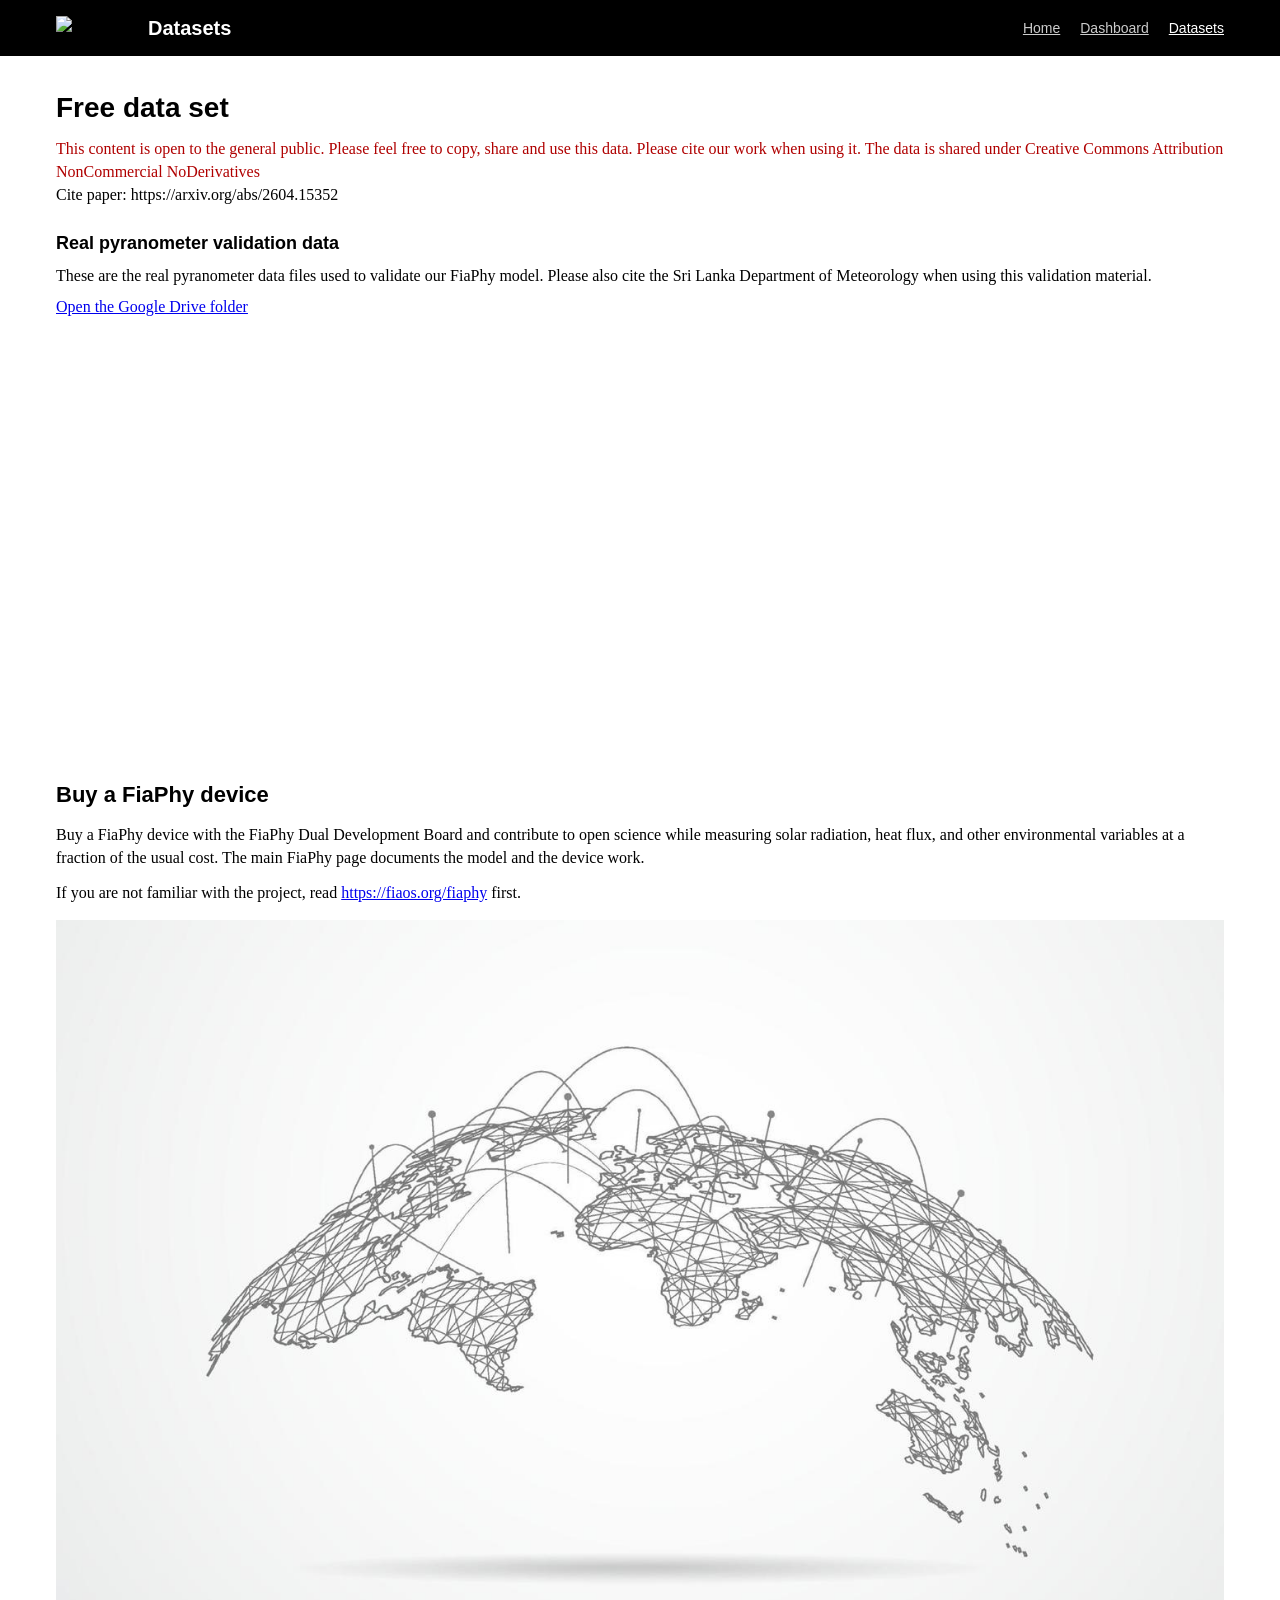
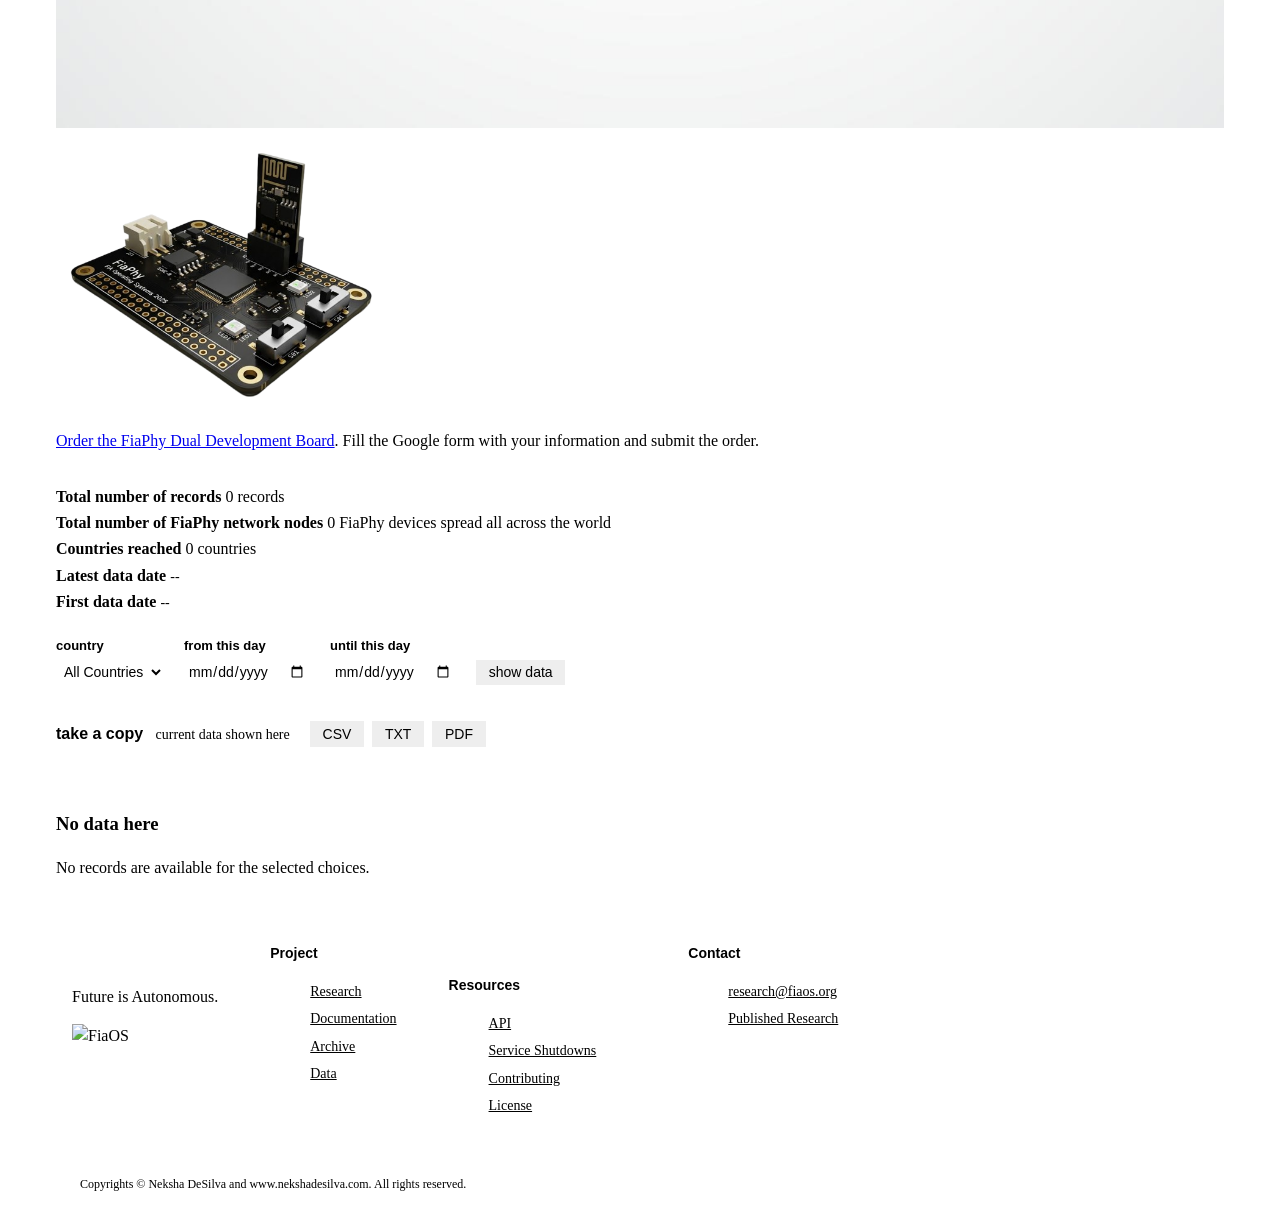
==== commit 2745808f: "98579" ====
--- a/data/index.html
+++ b/data/index.html
@@ -3,166 +3,361 @@
 <head>
     <meta charset="UTF-8">
     <meta name="viewport" content="width=device-width, initial-scale=1.0">
-    <title>Datasets - Fiaphy Environmental Monitoring Data</title>
-    <meta name="description" content="High-quality environmental monitoring datasets from around the world. Real-time sensor data collection for scientific research and education.">
-    <meta name="keywords" content="environmental data, sensor data, climate monitoring, scientific datasets, IoT data collection">
+    <title>FiaPhy free data set</title>
+    <meta name="description" content="Free FiaPhy device data for public use, copying, sharing, and citation.">
+    <meta name="keywords" content="fiaphy data, free data, sensor data, public dataset">
     <meta name="author" content="Neksha DeSilva">
-    <link rel="preconnect" href="https://fonts.googleapis.com">
-    <link rel="preconnect" href="https://fonts.gstatic.com" crossorigin>
-    <link href="https://fonts.googleapis.com/css2?family=Inter:wght@300;400;500;600;700&display=swap" rel="stylesheet">
-    <link rel="stylesheet" href="https://cdn.jsdelivr.net/npm/bootstrap-icons@1.11.1/font/bootstrap-icons.css">
-    <link rel="stylesheet" href="https://fiaos.org/assets/styles/global.css">
-    <link rel="icon" type="image/png" href="https://fiaos.org/assets/media/umbrella-logo-clean.png">
+    <link rel="icon" type="image/png" href="/fiaphy/javascript/9835729.png">
     <style>
-        *, *::before, *::after { box-sizing: border-box; margin: 0; padding: 0; }
+        *, *::before, *::after { box-sizing: border-box; }
         html { font-size: 16px; }
-        body { font-family: 'Inter', system-ui, -apple-system, sans-serif; background: #000000; color: #ffffff; line-height: 1.6; }
-        
-        /* Loading Screen */
-        .loading-screen { position: fixed; top: 0; left: 0; width: 100%; height: 100vh; background: #000000; display: flex; flex-direction: column; align-items: center; justify-content: center; gap: 2rem; z-index: 9999; }
-        .loading-logo { width: 80px; height: auto; filter: brightness(0) invert(1); }
-        .spinner { position: relative; width: 60px; height: 60px; }
-        .spinner:before { content: ""; display: block; padding-top: 100%; }
-        .circular { animation: rotate 1s linear infinite; height: 100%; width: 100%; position: absolute; top: 0; bottom: 0; left: 0; right: 0; margin: auto; }
-        .path { stroke: #ffffff; stroke-dasharray: 1, 200; stroke-dashoffset: 0; animation: dash 1.5s ease-in-out infinite; stroke-linecap: round; }
-        @keyframes rotate { 100% { transform: rotate(360deg); } }
-        @keyframes dash { 0% { stroke-dasharray: 1, 200; stroke-dashoffset: 0; } 50% { stroke-dasharray: 89, 200; stroke-dashoffset: -35px; } 100% { stroke-dasharray: 89, 200; stroke-dashoffset: -124px; } }
-        
-        /* Connection Status Ribbon */
-        .connection-ribbon { position: fixed; top: 0; left: 0; right: 0; background: linear-gradient(90deg, #111111 0%, #1a1a1a 50%, #111111 100%); border-bottom: 1px solid #222222; padding: 0.75rem 1rem; z-index: 8888; display: none; backdrop-filter: blur(10px); }
-        .connection-ribbon.show { display: block; animation: slideDown 0.3s ease-out; }
-        .connection-ribbon.hide { animation: slideUp 0.3s ease-out; }
-        @keyframes slideDown { from { transform: translateY(-100%); } to { transform: translateY(0); } }
-        @keyframes slideUp { from { transform: translateY(0); } to { transform: translateY(-100%); } }
-        
-        .ribbon-content { max-width: 1400px; margin: 0 auto; display: flex; align-items: center; justify-content: space-between; gap: 1rem; flex-wrap: wrap; }
-        .ribbon-text { color: #ffffff; font-size: 0.875rem; display: flex; align-items: center; gap: 0.5rem; }
-        .ribbon-services { display: flex; gap: 1.5rem; align-items: center; }
-        
-        .service-status { display: flex; align-items: center; gap: 0.5rem; font-size: 0.75rem; color: #888888; transition: color 0.3s; }
-        .service-status.connecting { color: #4e483d; }
-        .service-status.connected { color: #00ff88; }
-        .service-status.error { color: #ff4444; }
-        
-        .service-icon { width: 20px; height: 20px; display: flex; align-items: center; justify-content: center; }
-        .service-icon svg { width: 100%; height: 100%; }
-        
-        .status-dot { width: 6px; height: 6px; border-radius: 50%; background: #888888; transition: background 0.3s; }
-        .service-status.connecting .status-dot { background: #ffaa00; animation: pulse 1.5s ease-in-out infinite; }
-        .service-status.connected .status-dot { background: #00ff88; }
-        .service-status.error .status-dot { background: #ff4444; }
-        
-        @keyframes pulse { 0%, 100% { opacity: 1; transform: scale(1); } 50% { opacity: 0.5; transform: scale(1.2); } }
-        
-        .loading-bubbles { display: flex; gap: 0.25rem; align-items: center; }
-        .loading-bubble { width: 6px; height: 6px; background: #ffffff; border-radius: 50%; animation: bubble 1.4s ease-in-out infinite; }
-        .loading-bubble:nth-child(1) { animation-delay: 0s; }
-        .loading-bubble:nth-child(2) { animation-delay: 0.2s; }
-        .loading-bubble:nth-child(3) { animation-delay: 0.4s; }
-        @keyframes bubble { 0%, 80%, 100% { transform: scale(0.8); opacity: 0.5; } 40% { transform: scale(1.2); opacity: 1; } }
-        
-        /* Page Container */
+        body {
+            margin: 0;
+            font-family: "Times New Roman", Times, serif;
+            background: #ffffff;
+            color: #000000;
+            line-height: 1.45;
+        }
+        
+        .loading-screen {
+            position: fixed;
+            top: 0;
+            left: 0;
+            width: 100%;
+            height: 100vh;
+            background: #ffffff;
+            color: #000000;
+            display: block;
+            padding-top: 8rem;
+            text-align: center;
+            z-index: 9999;
+        }
+        .loading-logo { display: none; }
+        .spinner {
+            width: auto;
+            height: auto;
+            margin: 0 auto;
+            font-family: Arial, Helvetica, sans-serif;
+            font-size: 14px;
+        }
+        .spinner::before { content: "Loading data..."; }
+        .spinner svg { display: none; }
+        
+        .connection-ribbon {
+            display: none;
+            background: #eeeeee;
+            padding: 0.5rem 1rem;
+            font-family: Arial, Helvetica, sans-serif;
+            font-size: 13px;
+        }
+        .connection-ribbon.show { display: block; }
+        .connection-ribbon.hide { display: none; }
+        
+        .ribbon-content { max-width: 1200px; margin: 0 auto; }
+        .ribbon-text { color: #000000; display: inline; margin-right: 1rem; }
+        .ribbon-services,
+        .service-status,
+        .service-icon,
+        .service-icon svg,
+        .status-dot { display: none; }
+        
         .page { min-height: 100vh; display: flex; flex-direction: column; }
         .page.hidden { display: none; }
         
-        /* Main Content */
-        .main-content { flex: 1; max-width: 1400px; width: 100%; margin: 0 auto; padding: 3rem 1.5rem; }
-        .page-header { margin-bottom: 3rem; }
-        .page-title { font-size: 2.5rem; font-weight: 300; margin-bottom: 0.5rem; letter-spacing: -0.03em; }
-        .page-subtitle { font-size: 1rem; color: #888888; line-height: 1.6; }
-        
-        /* Statistics */
-        .stats-grid { display: grid; grid-template-columns: repeat(auto-fit, minmax(160px, 1fr)); gap: 1rem; margin-bottom: 2rem; }
-        .stat-card { background: #111111; padding: 1.5rem; border-radius: 8px; }
-        .stat-label { font-size: 0.8rem; color: #888888; margin-bottom: 0.75rem; font-weight: 500; }
-        .stat-value { font-size: 1.75rem; font-weight: 300; letter-spacing: -0.02em; }
-        
-        /* Filters */
-        .filters { display: flex; flex-wrap: wrap; gap: 1rem; margin-bottom: 2rem; padding: 1.5rem; background: #111111; border-radius: 8px; }
-        .filter-group { display: flex; flex-direction: column; gap: 0.5rem; flex: 1; min-width: 180px; }
-        .filter-label { font-size: 0.85rem; font-weight: 500; color: #888888; }
-        .filter-select, .filter-input { background: #000000; border: 1px solid #333333; color: #ffffff; padding: 0.75rem; border-radius: 6px; font-size: 0.875rem; font-family: 'Inter', sans-serif; }
-        .filter-select:focus, .filter-input:focus { outline: none; border-color: #555555; }
-        .filter-button { background: #ffffff; color: #000000; border: none; padding: 0.75rem 1.5rem; border-radius: 6px; font-weight: 600; cursor: pointer; }
-        .filter-button:hover { background: #e0e0e0; }
-        
-        /* Location Groups */
-        .location-groups { display: flex; flex-direction: column; gap: 1.5rem; }
-        .location-group { background: #111111; border-radius: 8px; padding: 1.5rem; }
-        .location-header { display: flex; align-items: center; justify-content: space-between; margin-bottom: 1.5rem; cursor: pointer; user-select: none; }
-        .location-info { flex: 1; }
-        .location-title { font-size: 1.1rem; font-weight: 500; display: flex; align-items: center; gap: 0.75rem; margin-bottom: 0.5rem; }
-        .location-meta { display: flex; gap: 2rem; font-size: 0.875rem; color: #888888; flex-wrap: wrap; }
-        .location-toggle { font-size: 1.25rem; transition: transform 0.3s; flex-shrink: 0; }
-        .location-toggle.open { transform: rotate(180deg); }
-        
-        /* Data Table */
-        .data-table-container { overflow: auto; display: none; max-height: 500px; }
+        .main-content {
+            flex: 1;
+            max-width: 1200px;
+            width: 100%;
+            margin: 0 auto;
+            padding: 2rem 1rem;
+        }
+        .page-header { margin-bottom: 1.5rem; }
+        .page-title {
+            font-family: Arial, Helvetica, sans-serif;
+            font-size: 28px;
+            font-weight: bold;
+            margin: 0 0 0.5rem;
+        }
+        .page-subtitle { margin: 0; color: #000000; }
+        .validation-data {
+            margin: 1rem 0 1.5rem;
+            padding: 0;
+        }
+        .validation-data h3 {
+            font-family: Arial, Helvetica, sans-serif;
+            font-size: 18px;
+            font-weight: bold;
+            margin: 0 0 0.5rem;
+        }
+        .validation-data p {
+            margin: 0 0 0.5rem;
+        }
+        .validation-data iframe {
+            display: block;
+            width: 100%;
+            height: 420px;
+            border: 0;
+            background: #ffffff;
+        }
+        .fiaphy-support-section {
+            margin: 2rem 0;
+            padding: 0;
+        }
+        .fiaphy-support-section h3 {
+            font-family: Arial, Helvetica, sans-serif;
+            font-size: 22px;
+            font-weight: bold;
+            margin: 0 0 0.75rem;
+        }
+        .fiaphy-support-section p {
+            margin: 0 0 0.75rem;
+        }
+        .fiaphy-support-images {
+            display: block;
+            margin: 1rem 0;
+        }
+        .fiaphy-support-image {
+            display: block;
+            height: auto;
+            max-width: 100%;
+            margin: 0 0 0.75rem;
+        }
+        .fiaphy-board-image {
+            width: min(100%, 340px);
+        }
+        
+        .stats-grid {
+            display: block;
+            margin: 0 0 1.5rem 0;
+            padding: 0;
+        }
+        .stat-card {
+            display: block;
+            background: transparent;
+            border-radius: 0;
+            padding: 0;
+            margin: 0.2rem 0;
+        }
+        .stat-label { display: inline; color: #000000; font-weight: bold; }
+        .stat-label::after { content: " "; }
+        .stat-value { display: inline; font-size: 1rem; font-weight: normal; }
+        
+        .filters {
+            display: block;
+            margin-bottom: 1.5rem;
+            padding: 0;
+            background: transparent;
+            border: 0;
+        }
+        .filter-group { display: inline-block; margin: 0 1rem 0.5rem 0; }
+        .filter-label {
+            display: block;
+            font-family: Arial, Helvetica, sans-serif;
+            font-size: 13px;
+            font-weight: bold;
+            color: #000000;
+            margin-bottom: 0.2rem;
+        }
+        .filter-select,
+        .filter-input {
+            background: #ffffff;
+            border: 0;
+            color: #000000;
+            padding: 0.25rem;
+            border-radius: 0;
+            font-size: 14px;
+            font-family: Arial, Helvetica, sans-serif;
+        }
+        .filter-button {
+            background: #eeeeee;
+            color: #000000;
+            border: 0;
+            padding: 0.3rem 0.8rem;
+            border-radius: 0;
+            font-family: Arial, Helvetica, sans-serif;
+            font-size: 14px;
+            cursor: pointer;
+        }
+        
+        .location-groups { display: block; }
+        .location-group {
+            background: transparent;
+            border-top: 0;
+            padding: 0.75rem 0 1.5rem;
+        }
+        .location-header { margin-bottom: 0.75rem; }
+        .location-info { display: block; }
+        .location-title {
+            font-family: Arial, Helvetica, sans-serif;
+            font-size: 18px;
+            font-weight: bold;
+            margin-bottom: 0.25rem;
+        }
+        .location-title i { display: none; }
+        .location-meta {
+            display: block;
+            font-size: 14px;
+            color: #000000;
+        }
+        .location-meta span { margin-right: 1rem; }
+        .location-toggle { display: none; }
+        
+        .data-table-container { overflow: auto; display: block; max-height: none; }
         .data-table-container.open { display: block; }
-        .data-table { width: 100%; border-collapse: collapse; font-size: 0.85rem; }
-        .data-table th { text-align: left; padding: 0.75rem; background: #000000; color: #888888; font-weight: 500; border-bottom: 1px solid #222222; white-space: nowrap; }
-        .data-table td { padding: 0.75rem; border-top: 1px solid #1a1a1a; }
-        .data-table tr:hover { background: #0a0a0a; }
-        .data-table td.highlight { color: #ffcc00; font-weight: 500; }
-        
-        /* Device Badge */
-        .device-badge { display: inline-block; background: #222222; padding: 0.35rem 0.75rem; border-radius: 4px; cursor: help; font-size: 0.8rem; }
-        
-        /* Download Section */
-        .download-section { background: #111111; padding: 1.5rem; border-radius: 8px; margin-bottom: 2rem; display: flex; align-items: center; justify-content: space-between; flex-wrap: wrap; gap: 1rem; }
-        .download-info { flex: 1; min-width: 200px; }
-        .download-title { font-size: 1rem; font-weight: 500; margin-bottom: 0.25rem; }
-        .download-subtitle { font-size: 0.875rem; color: #888888; }
-        .download-buttons { display: flex; gap: 0.75rem; flex-wrap: wrap; }
-        .download-btn { background: #222222; color: #ffffff; border: 1px solid #333333; padding: 0.625rem 1.25rem; border-radius: 6px; font-size: 0.875rem; font-weight: 500; cursor: pointer; display: flex; align-items: center; gap: 0.5rem; transition: all 0.2s; }
-        .download-btn:hover { background: #2a2a2a; border-color: #444444; }
-        .download-btn i { font-size: 1rem; }
-        
-        /* Download Section */
-        .download-section { background: #111111; padding: 1.5rem; border-radius: 8px; margin-bottom: 2rem; display: flex; align-items: center; justify-content: space-between; flex-wrap: wrap; gap: 1rem; }
-        .download-info { flex: 1; min-width: 200px; }
-        .download-title { font-size: 1rem; font-weight: 500; margin-bottom: 0.25rem; }
-        .download-subtitle { font-size: 0.875rem; color: #888888; }
-        .download-buttons { display: flex; gap: 0.75rem; flex-wrap: wrap; }
-        .download-btn { background: #222222; color: #ffffff; border: 1px solid #333333; padding: 0.625rem 1.25rem; border-radius: 6px; font-size: 0.875rem; font-weight: 500; cursor: pointer; display: flex; align-items: center; gap: 0.5rem; transition: all 0.2s; }
-        .download-btn:hover { background: #2a2a2a; border-color: #444444; }
-        .download-btn i { font-size: 1rem; }
-        
-        /* Empty State */
-        .empty-state { display: flex; flex-direction: column; align-items: center; justify-content: center; min-height: 300px; text-align: center; gap: 1rem; color: #888888; }
-        .empty-state i { font-size: 3rem; }
-        
-        /* Header Styling */
-        .header { background: #000000; border-bottom: 1px solid #111111; }
-        .header-content { max-width: 1400px; margin: 0 auto; padding: 1.5rem 1.5rem; display: flex; align-items: center; justify-content: space-between; }
+        .data-table {
+            width: 100%;
+            table-layout: fixed;
+            border-collapse: separate;
+            border-spacing: 0 0.2rem;
+            font-family: Arial, Helvetica, sans-serif;
+            font-size: 12px;
+        }
+        .data-table th {
+            text-align: left;
+            padding: 0.35rem;
+            background: transparent;
+            color: #000000;
+            font-weight: bold;
+            border: 0;
+            white-space: normal;
+            overflow-wrap: anywhere;
+            line-height: 1.2;
+            vertical-align: top;
+        }
+        .data-table td {
+            padding: 0.35rem;
+            border: 0;
+            color: #000000;
+            overflow-wrap: anywhere;
+            vertical-align: top;
+        }
+        .data-table tr:hover { background: transparent; }
+        .data-table td.highlight { color: #000000; font-weight: normal; }
+        
+        .device-badge {
+            display: inline;
+            background: transparent;
+            padding: 0;
+            border-radius: 0;
+            cursor: help;
+            font-size: inherit;
+        }
+        
+        .download-section {
+            background: transparent;
+            padding: 0;
+            border: 0;
+            border-radius: 0;
+            margin-bottom: 1.5rem;
+        }
+        .download-info { display: inline-block; margin-right: 1rem; }
+        .download-title {
+            display: inline;
+            font-family: Arial, Helvetica, sans-serif;
+            font-weight: bold;
+            margin-right: 0.5rem;
+        }
+        .download-title::after { content: " "; }
+        .download-subtitle { display: inline; font-size: 14px; color: #000000; }
+        .download-buttons { display: inline; }
+        .download-btn {
+            background: #eeeeee;
+            color: #000000;
+            border: 0;
+            padding: 0.3rem 0.8rem;
+            border-radius: 0;
+            font-family: Arial, Helvetica, sans-serif;
+            font-size: 14px;
+            font-weight: normal;
+            cursor: pointer;
+            display: inline-block;
+            margin: 0.25rem 0.25rem 0.25rem 0;
+        }
+        
+        .empty-state {
+            display: block;
+            min-height: 0;
+            text-align: left;
+            color: #000000;
+            padding-top: 1rem;
+        }
+        .hidden { display: none; }
+        
+        .header { background: #000000; border-bottom: 0; }
+        .header-content {
+            max-width: 1200px;
+            margin: 0 auto;
+            padding: 1rem;
+            display: flex;
+            align-items: center;
+            justify-content: space-between;
+        }
         .header-brand { display: flex; align-items: center; gap: 1rem; }
-        .brand-logo { width: 5rem;  filter: brightness(0) invert(1); }
-        .brand-info { display: flex; flex-direction: column; }
-        .brand-title { font-size: 1.25rem; font-weight: 600; line-height: 1.2; margin: 0; }
-        .header-nav { display: flex; gap: 2rem; align-items: center; }
-        .header-nav a { color: #888888; text-decoration: none; font-size: 0.875rem; transition: color 0.2s; }
+        .brand-logo { width: 76px; filter: none; }
+        .brand-title {
+            font-family: Arial, Helvetica, sans-serif;
+            color: #ffffff;
+            font-size: 20px;
+            font-weight: bold;
+            line-height: 1.2;
+            margin: 0;
+        }
+        .header-nav { display: block; }
+        .header-nav a {
+            color: #cccccc;
+            text-decoration: underline;
+            font-family: Arial, Helvetica, sans-serif;
+            font-size: 14px;
+            margin-left: 1rem;
+        }
         .header-nav a:hover, .header-nav a.active { color: #ffffff; }
         
-        /* Footer Styling */
-        .footer { margin-top: auto; display: flex; flex-direction: column;background: #000000; border-top: 1px solid #111111; padding: 3rem 0 0; }
-        .footer-container {width: 100%; margin: 0 auto; padding: 0 1.5rem 2rem; display: grid; grid-template-columns: 1.5fr 1fr 1fr 1fr; gap: 3rem; }
-        .footer-section h4 { font-size: 0.875rem; font-weight: 600; margin-bottom: 1rem; color: #ffffff; }
+        .footer {
+            margin-top: auto;
+            background: #ffffff;
+            border-top: 0;
+            padding: 1rem 0 0;
+        }
+        .footer-container {
+            max-width: 1200px;
+            margin: 0 0 0 2rem;
+            padding: 0 1rem 1rem;
+            display: block;
+        }
+        .footer-section { display: inline-block; vertical-align: top; margin: 0 3rem 1rem 0; max-width: 260px; }
+        .footer-section:first-child { margin-left: 1.5rem; margin-top: 1.2rem; }
+        .footer-section:nth-child(3) { margin-top: 2rem; }
+        .footer-section:nth-child(4) { margin-left: 2.5rem; }
+        .footer-section h4 {
+            font-family: Arial, Helvetica, sans-serif;
+            font-size: 14px;
+            font-weight: bold;
+            margin: 0 0 0.5rem;
+            color: #000000;
+        }
         .footer-section ul { list-style: none; }
-        .footer-section ul li { margin-bottom: 0.5rem; }
-        .footer-section ul li a { color: #888888; text-decoration: none; font-size: 0.875rem; transition: color 0.2s; }
-        .footer-section ul li a:hover { color: #ffffff; }
-        .footer-logo img { width: 120px; height: auto; filter: brightness(0.8); }
-        .footer-bottom { background: #000000; border-top: 1px solid #111111; padding: 1.5rem 0; text-align: center; }
-        .footer-bottom p { max-width: 1400px; margin: 0 auto; padding: 0 1.5rem; font-size: 0.75rem; color: #666666; }
+        .footer-section ul li { margin-bottom: 0.25rem; }
+        .footer-section ul li a { color: #000000; text-decoration: underline; font-size: 14px; }
+        .footer-logo img { width: 120px; height: auto; filter: none; }
+        .footer-bottom {
+            background: #ffffff;
+            border-top: 0;
+            padding: 0.75rem 0 0.75rem 3rem;
+            text-align: left;
+        }
+        .footer-bottom p {
+            max-width: 1200px;
+            margin: 0 auto;
+            padding: 0 1rem;
+            font-size: 12px;
+            color: #000000;
+        }
         
         @media (max-width: 768px) {
-            .page-title { font-size: 2rem; }
-            .stats-grid { grid-template-columns: repeat(2, 1fr); }
-            .filters { flex-direction: column; }
-            .location-meta { flex-direction: column; gap: 0.5rem; }
-            .data-table { font-size: 0.75rem; }
-            .data-table th, .data-table td { padding: 0.5rem; }
-            .header-nav { display: none; }
+            .header-content { display: block; }
+            .header-nav { margin-top: 0.75rem; }
+            .header-nav a { margin: 0 0.75rem 0 0; }
+            .filter-group { display: block; }
             .footer-container { grid-template-columns: 1fr; gap: 2rem; }
         }
     </style>
@@ -170,7 +365,7 @@
 <body>
     <!-- Loading Screen -->
     <div id="loadingScreen" class="loading-screen">
-        <img src="https://fiaos.org/assets/media/umbrella-logo-clean.png" alt="Fiaphy Logo" class="loading-logo">
+        <img src="https://fiaos.org/assets/media/fiaphy-clean.png" alt="FiaPhy logo" class="loading-logo">
         <div class="spinner">
             <svg class="circular" viewBox="25 25 50 50">
                 <circle class="path" cx="50" cy="50" r="20" fill="none" stroke-width="2" stroke-miterlimit="10"/>
@@ -184,37 +379,7 @@
         <div id="connectionRibbon" class="connection-ribbon">
             <div class="ribbon-content">
                 <div class="ribbon-text">
-                    <div class="loading-bubbles">
-                        <div class="loading-bubble"></div>
-                        <div class="loading-bubble"></div>
-                        <div class="loading-bubble"></div>
-                    </div>
-                    <span id="ribbonMessage">Establishing connections...</span>
-                </div>
-                <div class="ribbon-services">
-                    <div class="service-status" id="statusCloudflare">
-                        <div class="service-icon">
-                            <i class="bi bi-cloud"></i>
-                        </div>
-                        <span class="status-dot"></span>
-                        <span>Cloudflare</span>
-                    </div>
-                    <div class="service-status" id="statusSupabase">
-                        <div class="service-icon">
-                           <i class="bi bi-cloud"></i>
-                        </div>
-                        <span class="status-dot"></span>
-                        <span>Supabase</span>
-                    </div>
-                    <div class="service-status" id="statusServer">
-                        <div class="service-icon">
-                            <svg viewBox="0 0 24 24" fill="currentColor">
-                                <path d="M4 6h16v2H4zm0 5h16v2H4zm0 5h16v2H4z"/>
-                            </svg>
-                        </div>
-                        <span class="status-dot"></span>
-                        <span>Storage 3 in Colombo</span>
-                    </div>
+                    <span id="ribbonMessage">Loading data.</span>
                 </div>
             </div>
         </div>
@@ -223,9 +388,9 @@
         <header class="header">
             <div class="header-content">
                 <div class="header-brand">
-                    <img src="https://fiaos.org/assets/media/umbrella-logo-clean.png" alt="Logo" class="brand-logo">
+                    <img src="https://fiaos.org/assets/media/fiaphy-clean.png" alt="FiaPhy" class="brand-logo">
                     <div class="brand-info">
-                        <h1 class="brand-title">Cloud Connections</h1>
+                        <h1 class="brand-title">Datasets</h1>
                     </div>
                 </div>
                 <nav class="header-nav">
@@ -240,30 +405,49 @@
         <main class="main-content">
             <!-- Page Header -->
             <div class="page-header">
-                <h2 class="page-title">Datasets</h2>
-                <p class="page-subtitle">High-quality data sets from all around the earth. From homes, gardens and from the middle of the ocean.</p>
+                <h2 class="page-title">Free data set</h2>
+                <p class="page-subtitle" style="color: #b00000;">This content is open to the general public. Please feel free to copy, share and use this data. Please cite our work when using it. The data is shared under Creative Commons Attribution NonCommercial NoDerivatives </p>
+                Cite paper: https://arxiv.org/abs/2604.15352
             </div>
+
+            <section class="validation-data">
+                <h3>Real pyranometer validation data</h3>
+                <p>These are the real pyranometer data files used to validate our FiaPhy model. Please also cite the Sri Lanka Department of Meteorology when using this validation material.</p>
+                <p><a href="https://drive.google.com/drive/folders/1Y3c9p3c7IMYtD5ZAhIumGnznyf22AQHg?usp=sharing" target="_blank" rel="noopener">Open the Google Drive folder</a></p>
+                <iframe src="https://drive.google.com/embeddedfolderview?id=1Y3c9p3c7IMYtD5ZAhIumGnznyf22AQHg#list" title="Real pyranometer validation data folder"></iframe>
+            </section>
+
+            <section class="fiaphy-support-section">
+                <h3>Buy a FiaPhy device</h3>
+                <p>Buy a FiaPhy device with the FiaPhy Dual Development Board and contribute to open science while measuring solar radiation, heat flux, and other environmental variables at a fraction of the usual cost. The main FiaPhy page documents the model and the device work.</p>
+                <p>If you are not familiar with the project, read <a href="https://fiaos.org/fiaphy">https://fiaos.org/fiaphy</a> first.</p>
+                <div class="fiaphy-support-images">
+                    <img class="fiaphy-support-image" src="../assets/page/media/global-network-map.jpg" alt="World network connection map">
+                    <a href="https://fiaos.org/silicon/"><img class="fiaphy-support-image fiaphy-board-image" src="../assets/page/media/fiaphy-dual-board.png" alt="FiaPhy Dual Development Board"></a>
+                </div>
+                <p><a href="https://fiaos.org/silicon/">Order the FiaPhy Dual Development Board</a>. Fill the Google form with your information and submit the order.</p>
+            </section>
 
             <!-- Statistics -->
             <div class="stats-grid">
                 <div class="stat-card">
-                    <div class="stat-label">Total Records</div>
+                    <div class="stat-label">Total number of records</div>
                     <div class="stat-value" id="totalRecords">--</div>
                 </div>
                 <div class="stat-card">
-                    <div class="stat-label">Unique Locations</div>
+                    <div class="stat-label">Total number of FiaPhy network nodes</div>
                     <div class="stat-value" id="uniqueLocations">--</div>
                 </div>
                 <div class="stat-card">
-                    <div class="stat-label">Countries</div>
+                    <div class="stat-label">Countries reached</div>
                     <div class="stat-value" id="uniqueCountries">--</div>
                 </div>
                 <div class="stat-card">
-                    <div class="stat-label">Last Update</div>
+                    <div class="stat-label">Latest data date</div>
                     <div class="stat-value" id="lastUpdate" style="font-size: 0.875rem;">--</div>
                 </div>
                 <div class="stat-card">
-                    <div class="stat-label">First Data</div>
+                    <div class="stat-label">First data date</div>
                     <div class="stat-value" id="firstData" style="font-size: 0.875rem;">--</div>
                 </div>
             </div>
@@ -271,41 +455,38 @@
             <!-- Filters -->
             <div class="filters">
                 <div class="filter-group">
-                    <label class="filter-label">Country</label>
+                    <label class="filter-label">country</label>
                     <select class="filter-select" id="filterCountry">
                         <option value="">All Countries</option>
                     </select>
                 </div>
                 <div class="filter-group">
-                    <label class="filter-label">Date From</label>
+                    <label class="filter-label">from this day</label>
                     <input type="date" class="filter-input" id="filterDateFrom">
                 </div>
                 <div class="filter-group">
-                    <label class="filter-label">Date To</label>
+                    <label class="filter-label">until this day</label>
                     <input type="date" class="filter-input" id="filterDateTo">
                 </div>
                 <div class="filter-group" style="justify-content: flex-end;">
-                    <button class="filter-button" id="applyFilters">Apply Filters</button>
+                    <button class="filter-button" id="applyFilters">show data</button>
                 </div>
             </div>
 
             <!-- Download Section -->
             <div class="download-section">
                 <div class="download-info">
-                    <div class="download-title">Export Data</div>
-                    <div class="download-subtitle">Download filtered dataset in your preferred format</div>
+                    <div class="download-title">take a copy</div>
+                    <div class="download-subtitle">current data shown here</div>
                 </div>
                 <div class="download-buttons">
                     <button class="download-btn" id="downloadCSV">
-                        <i class="bi bi-filetype-csv"></i>
                         CSV
                     </button>
                     <button class="download-btn" id="downloadTXT">
-                        <i class="bi bi-filetype-txt"></i>
                         TXT
                     </button>
                     <button class="download-btn" id="downloadPDF">
-                        <i class="bi bi-filetype-pdf"></i>
                         PDF
                     </button>
                 </div>
@@ -320,9 +501,8 @@
 
             <!-- Empty State -->
             <div id="emptyState" class="empty-state hidden">
-                <i class="bi bi-database"></i>
-                <h3>No Data Available</h3>
-                <p>Environmental monitoring data will appear here once devices start uploading</p>
+                <h3>No data here</h3>
+                <p>No records are available for the selected choices.</p>
             </div>
         </main>
 
@@ -333,7 +513,7 @@
                     <br>
                     <span style="font-weight: 400;">Future is Autonomous.</span>
                     <div class="footer-logo" style="margin-top: 1rem;">
-                        <img src="https://fiaos.org/assets/media/logo-satur.png" alt="Meta Logo">
+                        <img src="https://fiaos.org/assets/media/logo-satur.png" alt="FiaOS">
                     </div>
                 </div>
                 <div class="footer-section">
@@ -384,19 +564,36 @@
         let groupedData = {};
         let deviceNames = {};
 
+        const COUNTRY_COORDINATES = {
+            'Sri Lanka': { latitude: 7.8731, longitude: 80.7718 },
+            'India': { latitude: 20.5937, longitude: 78.9629 },
+            'United States': { latitude: 39.8283, longitude: -98.5795 },
+            'United Kingdom': { latitude: 55.3781, longitude: -3.4360 },
+            'Australia': { latitude: -25.2744, longitude: 133.7751 },
+            'Canada': { latitude: 56.1304, longitude: -106.3468 },
+            'Germany': { latitude: 51.1657, longitude: 10.4515 },
+            'France': { latitude: 46.2276, longitude: 2.2137 },
+            'Japan': { latitude: 36.2048, longitude: 138.2529 },
+            'China': { latitude: 35.8617, longitude: 104.1954 }
+        };
+
         // ==========================================
         // GENERATE DEVICE NAME FROM IP
         // ==========================================
-        function getDeviceName(ipAddress) {
-            if (!ipAddress) return 'Unknown';
-            
-            if (!deviceNames[ipAddress]) {
-                const deviceNumber = Object.keys(deviceNames).length + 1;
+        function getDeviceName(record) {
+            const country = record.country || 'unknown country';
+            const key = `${country}|${record.ip_address || record.device_id || 'device'}`;
+
+            if (!deviceNames[key]) {
+                const countryDevices = Object.keys(deviceNames).filter(name => name.startsWith(`${country}|`)).length;
+                const deviceNumber = countryDevices + 1;
                 const letters = 'ABCDEFGHIJKLMNOPQRSTUVWXYZ';
-                deviceNames[ipAddress] = letters[deviceNumber - 1];
+                const letter = letters[(deviceNumber - 1) % letters.length];
+                const number = Math.floor((deviceNumber - 1) / letters.length) + 1;
+                deviceNames[key] = `FiaPhy device ${country} ${letter}${number}`;
             }
             
-            return deviceNames[ipAddress];
+            return deviceNames[key];
         }
 
         // ==========================================
@@ -407,12 +604,48 @@
             const now = new Date();
             const seconds = Math.floor((now - date) / 1000);
             
-            if (seconds < 60) return 'just now';
-            if (seconds < 3600) return Math.floor(seconds / 60) + ' min ago';
-            if (seconds < 86400) return Math.floor(seconds / 3600) + ' hrs ago';
-            if (seconds < 2592000) return Math.floor(seconds / 86400) + ' days ago';
-            if (seconds < 31536000) return Math.floor(seconds / 2592000) + ' months ago';
-            return Math.floor(seconds / 31536000) + ' years ago';
+            if (seconds < 60) return 'new';
+            if (seconds < 3600) return Math.floor(seconds / 60) + ' minutes old';
+            if (seconds < 86400) return Math.floor(seconds / 3600) + ' hours old';
+            if (seconds < 2592000) return Math.floor(seconds / 86400) + ' days old';
+            if (seconds < 31536000) return Math.floor(seconds / 2592000) + ' months old';
+            return Math.floor(seconds / 31536000) + ' years old';
+        }
+
+        function formatDataDate(timestamp) {
+            return new Date(timestamp).toLocaleDateString('en-US', {
+                year: 'numeric',
+                month: 'short',
+                day: '2-digit'
+            });
+        }
+
+        function getCountryCoordinate(country) {
+            return COUNTRY_COORDINATES[country] || { latitude: 0, longitude: 0 };
+        }
+
+        function resolveRecordLocation(record) {
+            const latitude = Number(record.gps_latitude);
+            const longitude = Number(record.gps_longitude);
+
+            if (Number.isFinite(latitude) && Number.isFinite(longitude)) {
+                return {
+                    latitude,
+                    longitude,
+                    source: 'device'
+                };
+            }
+
+            const fallback = getCountryCoordinate(record.country || 'Unknown');
+            return {
+                latitude: fallback.latitude,
+                longitude: fallback.longitude,
+                source: 'country'
+            };
+        }
+
+        function formatNumber(value, decimals) {
+            return typeof value === 'number' ? value.toFixed(decimals) : '';
         }
 
         // ==========================================
@@ -420,22 +653,33 @@
         // ==========================================
         async function fetchHistoricalData() {
             try {
-                const response = await fetch(
-                    `${SUPABASE_URL}/rest/v1/${TABLE_NAME}?order=timestamp.desc&limit=10000`,
-                    {
-                        headers: {
-                            'apikey': SUPABASE_KEY,
-                            'Authorization': `Bearer ${SUPABASE_KEY}`,
-                            'Content-Type': 'application/json'
+                const pageSize = 1000;
+                let offset = 0;
+                let records = [];
+
+                while (true) {
+                    const response = await fetch(
+                        `${SUPABASE_URL}/rest/v1/${TABLE_NAME}?order=timestamp.desc&limit=${pageSize}&offset=${offset}`,
+                        {
+                            headers: {
+                                'apikey': SUPABASE_KEY,
+                                'Authorization': `Bearer ${SUPABASE_KEY}`,
+                                'Content-Type': 'application/json'
+                            }
                         }
-                    }
-                );
-
-                if (!response.ok) throw new Error('Failed to fetch data');
-
-                const data = await response.json();
-                console.log(`Loaded ${data.length} historical records`);
-                return data;
+                    );
+
+                    if (!response.ok) throw new Error('Failed to fetch data');
+
+                    const page = await response.json();
+                    records = records.concat(page);
+
+                    if (page.length < pageSize) break;
+                    offset += pageSize;
+                }
+
+                console.log(`Loaded ${records.length} historical records`);
+                return records;
 
             } catch (error) {
                 console.error('Error fetching data:', error);
@@ -450,22 +694,18 @@
             const groups = {};
 
             data.forEach(record => {
-                let key;
-                if (record.gps_latitude && record.gps_longitude) {
-                    const lat = record.gps_latitude.toFixed(4);
-                    const lng = record.gps_longitude.toFixed(4);
-                    const country = record.country || 'Unknown';
-                    key = `${lat},${lng}|${country}`;
-                } else {
-                    const country = record.country || 'Unknown';
-                    key = `Unknown|${country}`;
-                }
+                const location = resolveRecordLocation(record);
+                const lat = location.latitude.toFixed(4);
+                const lng = location.longitude.toFixed(4);
+                const country = record.country || 'Unknown';
+                const key = `${lat},${lng}|${country}`;
 
                 if (!groups[key]) {
                     groups[key] = {
-                        latitude: record.gps_latitude,
-                        longitude: record.gps_longitude,
-                        country: record.country || 'Unknown',
+                        latitude: location.latitude,
+                        longitude: location.longitude,
+                        country,
+                        source: location.source,
                         records: []
                     };
                 }
@@ -481,12 +721,15 @@
         // ==========================================
         function updateStatistics(data) {
             const totalRecords = data.length;
-            const locations = new Set(data.map(r => `${r.gps_latitude},${r.gps_longitude}`).filter(l => l !== 'null,null'));
-            const countries = new Set(data.map(r => r.country).filter(c => c));
-
-            document.getElementById('totalRecords').textContent = totalRecords.toLocaleString();
-            document.getElementById('uniqueLocations').textContent = locations.size || '0';
-            document.getElementById('uniqueCountries').textContent = countries.size || '0';
+            const locations = new Set(data.map(record => {
+                const location = resolveRecordLocation(record);
+                return `${location.latitude.toFixed(4)},${location.longitude.toFixed(4)}|${record.country || 'Unknown'}`;
+            }));
+            const countries = new Set(data.map(r => r.country || 'Unknown').filter(c => c));
+
+            document.getElementById('totalRecords').textContent = `${totalRecords.toLocaleString()} records`;
+            document.getElementById('uniqueLocations').textContent = `${locations.size || 0} FiaPhy devices spread all across the world`;
+            document.getElementById('uniqueCountries').textContent = `${countries.size || 0} countries`;
 
             if (data.length > 0) {
                 const sorted = [...data].sort((a, b) => new Date(b.timestamp) - new Date(a.timestamp));
@@ -494,8 +737,8 @@
                 const newestTimestamp = sorted[0].timestamp;
                 const oldestTimestamp = sorted[sorted.length - 1].timestamp;
                 
-                document.getElementById('lastUpdate').textContent = timeAgo(newestTimestamp);
-                document.getElementById('firstData').textContent = 'From ' + timeAgo(oldestTimestamp);
+                document.getElementById('lastUpdate').textContent = `${formatDataDate(newestTimestamp)} ${timeAgo(newestTimestamp)}`;
+                document.getElementById('firstData').textContent = `${formatDataDate(oldestTimestamp)} ${timeAgo(oldestTimestamp)}`;
             }
         }
 
@@ -544,27 +787,25 @@
                 
                 const titleSpan = document.createElement('div');
                 titleSpan.className = 'location-title';
-                titleSpan.innerHTML = `<i class="bi bi-geo-alt"></i> ${group.country}`;
+                const latitude = group.latitude.toFixed(4);
+                const longitude = group.longitude.toFixed(4);
+                const locationSourceText = group.source === 'country' ? 'country position used' : 'device position used';
+                titleSpan.textContent = `${group.country} latitude ${latitude} longitude ${longitude} ${locationSourceText}`;
                 
                 const metaSpan = document.createElement('div');
                 metaSpan.className = 'location-meta';
                 metaSpan.innerHTML = `
                     <span>${group.records.length} records</span>
-                    <span>Latest: ${timeAgo(group.records[0].timestamp)}</span>
+                    <span>latest record is ${formatDataDate(group.records[0].timestamp)} ${timeAgo(group.records[0].timestamp)}</span>
                 `;
                 
                 infoDiv.appendChild(titleSpan);
                 infoDiv.appendChild(metaSpan);
 
-                const toggleDiv = document.createElement('div');
-                toggleDiv.className = 'location-toggle';
-                toggleDiv.innerHTML = '<i class="bi bi-chevron-down"></i>';
-
                 header.appendChild(infoDiv);
-                header.appendChild(toggleDiv);
 
                 const tableContainer = document.createElement('div');
-                tableContainer.className = 'data-table-container';
+                tableContainer.className = 'data-table-container open';
                 
                 const table = document.createElement('table');
                 table.className = 'data-table';
@@ -572,52 +813,37 @@
                 const thead = document.createElement('thead');
                 thead.innerHTML = `
                     <tr>
-                        <th>Timestamp</th>
-                        <th>Temp (Â°C)</th>
-                        <th>Humidity (%)</th>
-                        <th>Pressure (hPa)</th>
-                        <th class="highlight">Solar (W/mÂ²)</th>
-                        <th class="highlight">Heat Flux (W/mÂ²)</th>
-                        <th>Î”T (Â°C)</th>
+                        <th>Time</th>
+                        <th>Temperature level</th>
+                        <th>Humidity level as percentage</th>
+                        <th>Pressure measured in hectopascals</th>
+                        <th>Solar radiation measured in watts per square meter</th>
+                        <th>Heat flux measured in watts per square meter</th>
+                        <th>Difference between reference sensor and flux node</th>
                         <th>Device</th>
                     </tr>
                 `;
                 table.appendChild(thead);
                 
                 const tbody = document.createElement('tbody');
-                group.records.slice(0, 50).forEach(record => {
+                group.records.forEach(record => {
                     const row = document.createElement('tr');
-                    const deviceName = getDeviceName(record.ip_address);
+                    const deviceName = getDeviceName(record);
                     const timestamp = new Date(record.timestamp).toLocaleString('en-US', { month: '2-digit', day: '2-digit', year: '2-digit', hour: '2-digit', minute: '2-digit', second: '2-digit', hour12: false });
                     row.innerHTML = `
                         <td>${timestamp}</td>
-                        <td>${record.temperature.toFixed(1)}</td>
-                        <td>${record.humidity.toFixed(0)}</td>
-                        <td>${record.air_pressure.toFixed(1)}</td>
-                        <td class="highlight">${record.solar_radiation.toFixed(0)}</td>
-                        <td class="highlight">${record.heat_flux.toFixed(1)}</td>
-                        <td>${record.delta_temperature.toFixed(2)}</td>
-                        <td><span class="device-badge" title="IP: ${record.ip_address || 'N/A'}">Device ${deviceName}</span></td>
+                        <td>${formatNumber(record.temperature, 1)}</td>
+                        <td>${formatNumber(record.humidity, 0)}</td>
+                        <td>${formatNumber(record.air_pressure, 1)}</td>
+                        <td class="highlight">${formatNumber(record.solar_radiation, 0)}</td>
+                        <td class="highlight">${formatNumber(record.heat_flux, 1)}</td>
+                        <td>${formatNumber(record.delta_temperature, 2)}</td>
+                        <td><span class="device-badge" title="IP ${record.ip_address || 'not supplied'}">${deviceName}</span></td>
                     `;
                     tbody.appendChild(row);
                 });
                 table.appendChild(tbody);
                 tableContainer.appendChild(table);
-                
-                if (group.records.length > 50) {
-                    const moreInfo = document.createElement('p');
-                    moreInfo.style.textAlign = 'center';
-                    moreInfo.style.padding = '1rem';
-                    moreInfo.style.color = '#888';
-                    moreInfo.style.fontSize = '0.875rem';
-                    moreInfo.textContent = `Showing 50 of ${group.records.length} records`;
-                    tableContainer.appendChild(moreInfo);
-                }
-
-                header.addEventListener('click', () => {
-                    tableContainer.classList.toggle('open');
-                    toggleDiv.classList.toggle('open');
-                });
 
                 groupDiv.appendChild(header);
                 groupDiv.appendChild(tableContainer);
@@ -677,7 +903,7 @@
         }
 
         function downloadCSV(data) {
-            const headers = ['Timestamp', 'Temperature (°C)', 'Humidity (%)', 'Air Pressure (hPa)', 'Solar Radiation (W/m²)', 'Heat Flux (W/m²)', 'Delta Temperature (°C)', 'GPS Latitude', 'GPS Longitude', 'Country', 'IP Address', 'Device ID'];
+            const headers = ['Time', 'Temperature level', 'Humidity level as percentage', 'Pressure measured in hectopascals', 'Solar radiation measured in watts per square meter', 'Heat flux measured in watts per square meter', 'Difference between reference sensor and flux node', 'Latitude', 'Longitude', 'Country', 'IP Address', 'Device ID'];
             const csvContent = [
                 headers.join(','),
                 ...data.map(row => [
@@ -700,28 +926,28 @@
         }
 
         function downloadTXT(data) {
-            let txtContent = 'Fiaphy Environmental Monitoring Data\n';
+            let txtContent = 'FiaPhy free data set\n';
             txtContent += '='.repeat(60) + '\n';
-            txtContent += `Total Records: ${data.length}\n`;
-            txtContent += `Export Date: ${new Date().toLocaleString()}\n`;
+            txtContent += `total number of records ${data.length}\n`;
+            txtContent += `copy made on ${new Date().toLocaleString()}\n`;
             txtContent += '='.repeat(60) + '\n\n';
 
             data.forEach((row, index) => {
-                txtContent += `Record #${index + 1}\n`;
+                txtContent += `record ${index + 1}\n`;
                 txtContent += '-'.repeat(60) + '\n';
-                txtContent += `Timestamp: ${new Date(row.timestamp).toLocaleString()}\n`;
-                txtContent += `Temperature: ${row.temperature || 'N/A'} °C\n`;
-                txtContent += `Humidity: ${row.humidity || 'N/A'} %\n`;
-                txtContent += `Air Pressure: ${row.air_pressure || 'N/A'} hPa\n`;
-                txtContent += `Solar Radiation: ${row.solar_radiation || 'N/A'} W/m²\n`;
-                txtContent += `Heat Flux: ${row.heat_flux || 'N/A'} W/m²\n`;
-                txtContent += `Delta Temperature: ${row.delta_temperature || 'N/A'} °C\n`;
+                txtContent += `time ${new Date(row.timestamp).toLocaleString()}\n`;
+                txtContent += `temperature level ${row.temperature || 'N/A'}\n`;
+                txtContent += `humidity level as percentage ${row.humidity || 'N/A'}\n`;
+                txtContent += `pressure measured in hectopascals ${row.air_pressure || 'N/A'}\n`;
+                txtContent += `solar radiation measured in watts per square meter ${row.solar_radiation || 'N/A'}\n`;
+                txtContent += `heat flux measured in watts per square meter ${row.heat_flux || 'N/A'}\n`;
+                txtContent += `difference between reference sensor and flux node ${row.delta_temperature || 'N/A'}\n`;
                 if (row.gps_latitude && row.gps_longitude) {
-                    txtContent += `GPS: ${row.gps_latitude}, ${row.gps_longitude}\n`;
+                    txtContent += `position ${row.gps_latitude}, ${row.gps_longitude}\n`;
                 }
-                txtContent += `Country: ${row.country || 'N/A'}\n`;
-                txtContent += `IP Address: ${row.ip_address || 'N/A'}\n`;
-                txtContent += `Device ID: ${row.device_id || 'N/A'}\n`;
+                txtContent += `country ${row.country || 'N/A'}\n`;
+                txtContent += `IP address ${row.ip_address || 'N/A'}\n`;
+                txtContent += `device ID ${row.device_id || 'N/A'}\n`;
                 txtContent += '\n';
             });
 
@@ -734,34 +960,34 @@
                 <html>
                 <head>
                     <meta charset="UTF-8">
-                    <title>Fiaphy Environmental Data<\/title>
+                    <title>FiaPhy free data set<\/title>
                     <style>
                         body { font-family: Arial, sans-serif; margin: 20px; color: #000; }
                         h1 { font-size: 20px; margin-bottom: 10px; }
                         .info { margin-bottom: 20px; font-size: 12px; color: #666; }
                         table { width: 100%; border-collapse: collapse; font-size: 10px; }
-                        th, td { border: 1px solid #ddd; padding: 6px; text-align: left; }
-                        th { background-color: #f2f2f2; font-weight: bold; }
+                        th, td { border: 0; padding: 6px; text-align: left; }
+                        th { background-color: #fff; font-weight: bold; }
                         tr:nth-child(even) { background-color: #f9f9f9; }
-                        .highlight { color: #ff9900; font-weight: bold; }
+                        .highlight { color: #000; font-weight: normal; }
                     <\/style>
                 <\/head>
                 <body>
-                    <h1>Fiaphy Environmental Monitoring Data</h1>
+                    <h1>FiaPhy free data set</h1>
                     <div class="info">
-                        <p>Total Records: ${data.length}</p>
-                        <p>Export Date: ${new Date().toLocaleString()}</p>
+                        <p>total number of records ${data.length}</p>
+                        <p>copy made on ${new Date().toLocaleString()}</p>
                     </div>
                     <table>
                         <thead>
                             <tr>
-                                <th>Timestamp<\/th>
-                                <th>Temp (°C)<\/th>
-                                <th>Humidity (%)<\/th>
-                                <th>Pressure (hPa)<\/th>
-                                <th class="highlight">Solar (W/m²)<\/th>
-                                <th class="highlight">Heat Flux (W/m²)<\/th>
-                                <th>ΔTemp (°C)<\/th>
+                                <th>Time<\/th>
+                                <th>Temperature level<\/th>
+                                <th>Humidity level as percentage<\/th>
+                                <th>Pressure measured in hectopascals<\/th>
+                                <th class="highlight">Solar radiation measured in watts per square meter<\/th>
+                                <th class="highlight">Heat flux measured in watts per square meter<\/th>
+                                <th>Difference between reference sensor and flux node<\/th>
                                 <th>Country<\/th>
                                 <th>Device<\/th>
                             <\/tr>
@@ -770,7 +996,7 @@
             `;
 
             data.forEach(row => {
-                const deviceName = getDeviceName(row.ip_address);
+                const deviceName = getDeviceName(row);
                 htmlContent += `
                     <tr>
                         <td>${new Date(row.timestamp).toLocaleString()}<\/td>
@@ -847,24 +1073,15 @@
         async function init() {
             console.log('Initializing datasets page...');
 
-            // Hide loading screen, show page with connection ribbon
+            // Hide loading screen and show the page.
             document.getElementById('loadingScreen').style.display = 'none';
             document.getElementById('page').classList.remove('hidden');
             showConnectionRibbon();
-
-            // Simulate connection sequence
-            updateConnectionStatus('Cloudflare', 'connecting', 'Connecting to Cloudflare CDN...');
-            await new Promise(resolve => setTimeout(resolve, 500));
-            updateConnectionStatus('Cloudflare', 'connected', 'Cloudflare connected');
             
-            updateConnectionStatus('Supabase', 'connecting', 'Connecting to Supabase database...');
-            await new Promise(resolve => setTimeout(resolve, 300));
-            updateConnectionStatus('Supabase', 'connected', 'Database connected');
-            
-            updateConnectionStatus('Server', 'connecting', 'Fetching data from main server...');
+            updateConnectionStatus('Server', 'connecting', 'Loading records...');
             allData = await fetchHistoricalData();
             filteredData = allData;
-            updateConnectionStatus('Server', 'connected', 'Data loaded successfully');
+            updateConnectionStatus('Server', 'connected', `${allData.length.toLocaleString()} records loaded.`);
 
             // Process data
             groupedData = groupDataByLocation(filteredData);
@@ -872,10 +1089,9 @@
             populateCountryFilter(allData);
             renderLocationGroups(groupedData);
 
-            // Hide ribbon after 2 seconds
             setTimeout(() => {
                 hideConnectionRibbon();
-            }, 2000);
+            }, 1000);
 
             console.log('Datasets page loaded');
         }
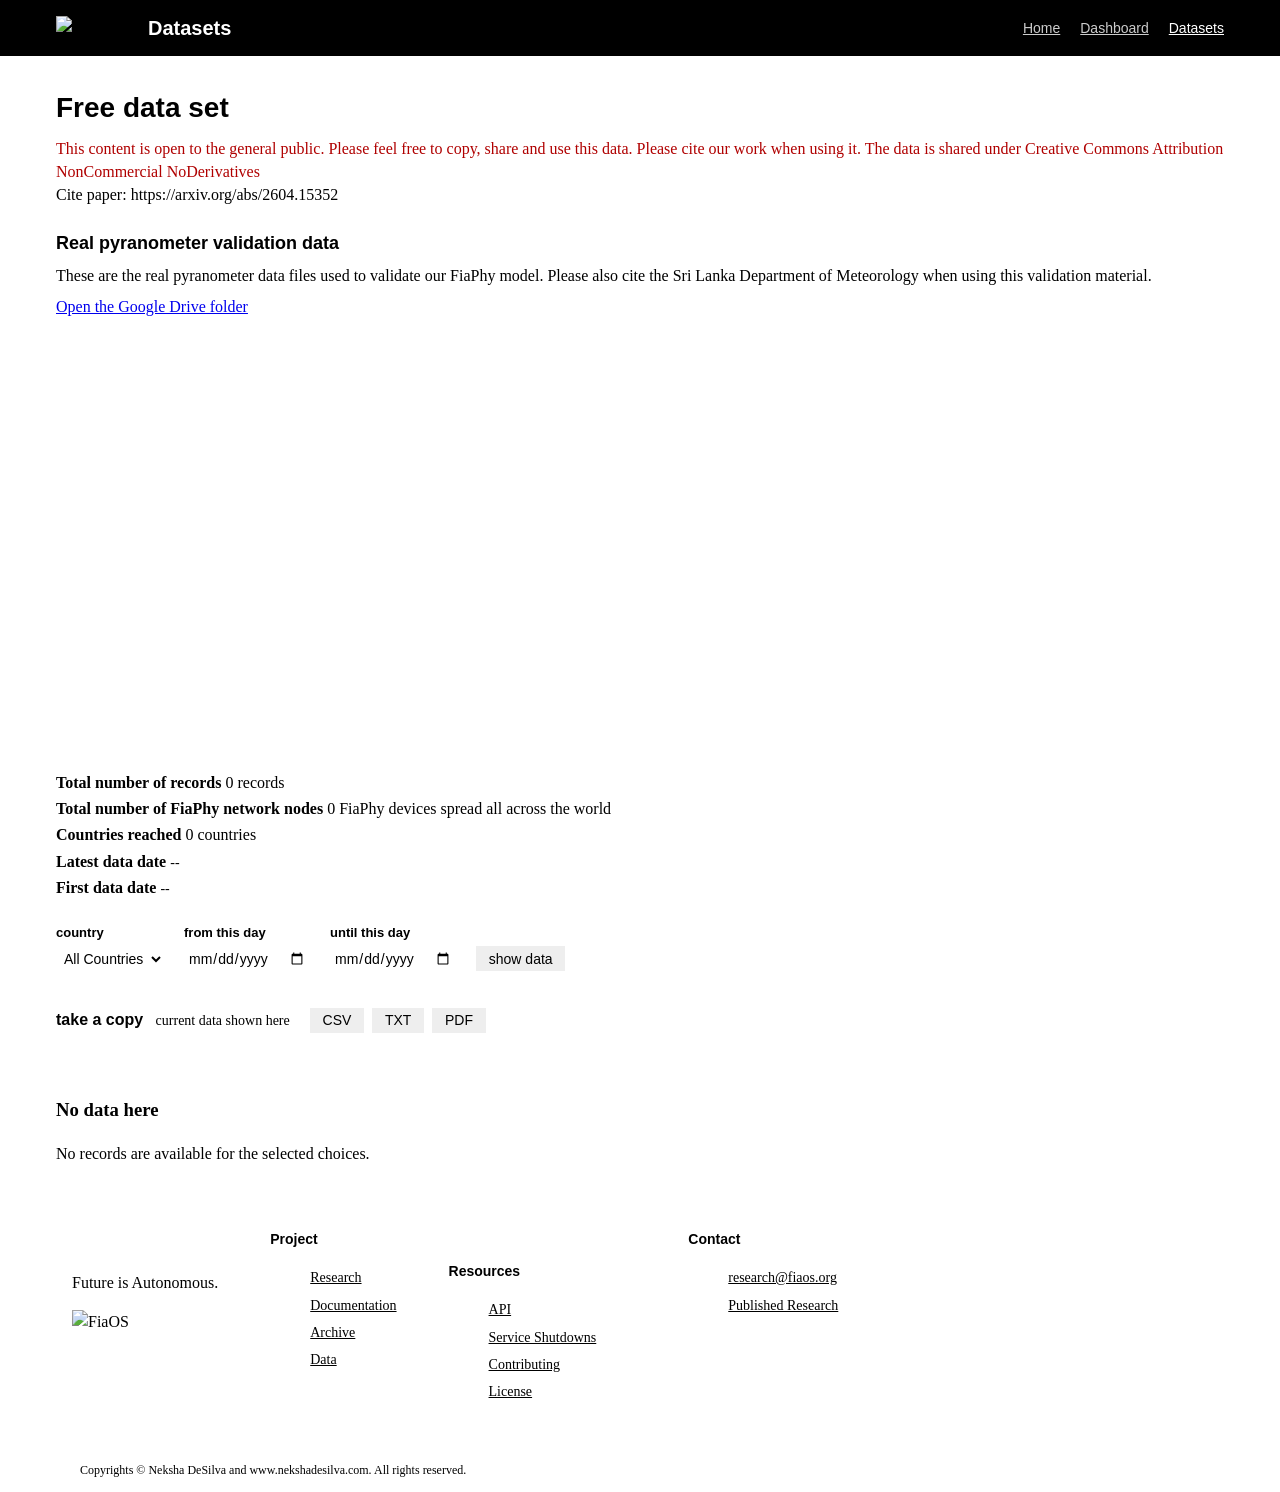
==== commit 9c4abc72: "8357" ====
--- a/data/index.html
+++ b/data/index.html
@@ -417,16 +417,7 @@
                 <iframe src="https://drive.google.com/embeddedfolderview?id=1Y3c9p3c7IMYtD5ZAhIumGnznyf22AQHg#list" title="Real pyranometer validation data folder"></iframe>
             </section>
 
-            <section class="fiaphy-support-section">
-                <h3>Buy a FiaPhy device</h3>
-                <p>Buy a FiaPhy device with the FiaPhy Dual Development Board and contribute to open science while measuring solar radiation, heat flux, and other environmental variables at a fraction of the usual cost. The main FiaPhy page documents the model and the device work.</p>
-                <p>If you are not familiar with the project, read <a href="https://fiaos.org/fiaphy">https://fiaos.org/fiaphy</a> first.</p>
-                <div class="fiaphy-support-images">
-                    <img class="fiaphy-support-image" src="../assets/page/media/global-network-map.jpg" alt="World network connection map">
-                    <a href="https://fiaos.org/silicon/"><img class="fiaphy-support-image fiaphy-board-image" src="../assets/page/media/fiaphy-dual-board.png" alt="FiaPhy Dual Development Board"></a>
-                </div>
-                <p><a href="https://fiaos.org/silicon/">Order the FiaPhy Dual Development Board</a>. Fill the Google form with your information and submit the order.</p>
-            </section>
+        
 
             <!-- Statistics -->
             <div class="stats-grid">
